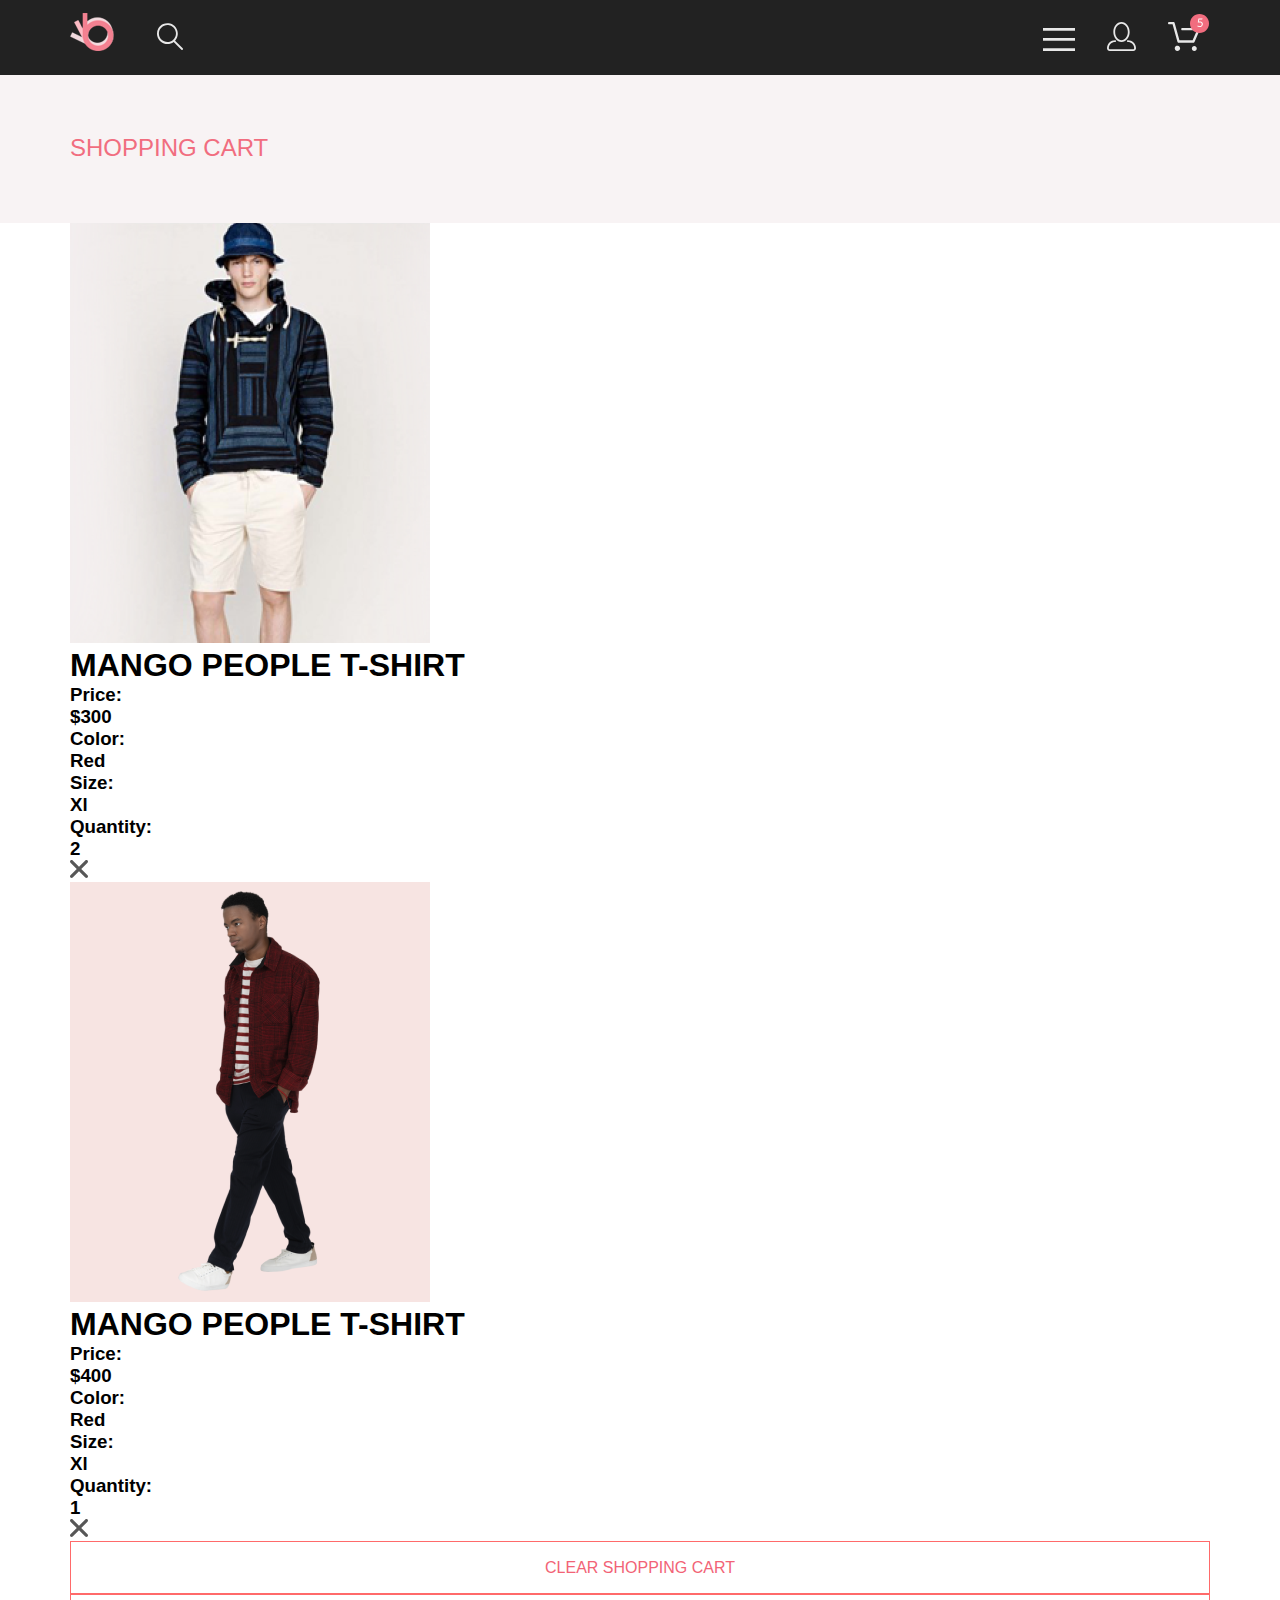
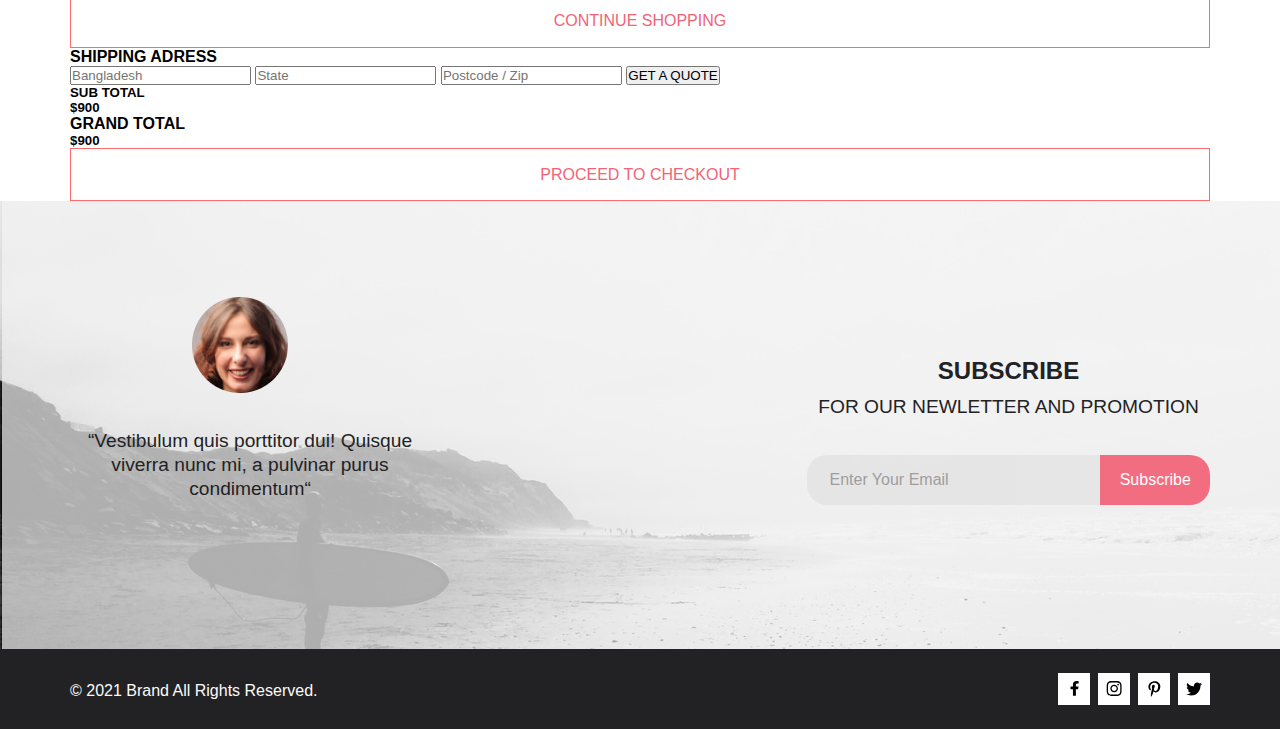
==== cart.html @ 5a4a7a21 "Созданы файлы scss, исправлены недочеты по прошлому заданию, сделано новое задание" ====
<!DOCTYPE html>
<html lang="en">

<head>
    <meta charset="UTF-8">
    <meta http-equiv="X-UA-Compatible" content="IE=edge">
    <meta name="viewport" content="width=device-width, initial-scale=1.0">
    <title>Document</title>
    <link rel="stylesheet" href="style/main.css">
</head>

<body>
    <div class="navbar container">
        <div class="navbar__block">
            <div class="icon">
                <a href="index.html" class="icon__link">
                    <img class="icon__img" src="images/logo.png" alt="logo"></a>
            </div>
            <div class="icon">
                <a href="index.html" class="icon__link">
                    <img class="icon__img" src="images/search.svg" alt="search"></a>
            </div>
        </div>
        <div class="navbar__block">
            <div class="icon">
                <a href="index.html" class="icon__link">
                    <img class="icon__img" src="images/menu.svg" alt="menu"></a>
            </div>
            <div class="icon">
                <a href="index.html" class="icon__link">
                    <img class="icon__img" src="images/profile.svg" alt="profile"></a>
            </div>
            <div class="icon">
                <a href="cart.html" class="icon__link">
                    <img class="icon__img" src="images/basket.svg" alt="basket"></a>
            </div>
        </div>
    </div>

    <div class="breadcrumb container">
        <h1 class="breadcrumb__title">SHOPPING CART</h1>
    </div>

    <div class="basket-section container">
        <div class="basket-section__cards">
            <div class="card-basket">
                <div class="card-basket__data">
                    <img class="card-basket__data-img" src="images/product3.png" alt="man in shorts">
                    <div class="purchase-info">
                        <h1 class="purchase-info__title">MANGO PEOPLE T-SHIRT</h1>
                        <div class="purchase-info__text">
                            <h3 class="purchase-info__text-title">Price:</h3>
                            <h3 class="purchase-info__text-price">$300</h3>
                        </div>
                        <div class="purchase-info__text">
                            <h3 class="purchase-info__text-title">Color:</h3>
                            <h3 class="purchase-info__text-feature">Red</h3>
                        </div>
                        <div class="purchase-info__text">
                            <h3 class="purchase-info__text-title">Size:</h3>
                            <h3 class="purchase-info__text-feature">Xl</h3>
                        </div>
                        <div class="purchase-info__text">
                            <h3 class="purchase-info__text-title">Quantity:</h3>
                            <h3 class="purchase-info__text-quantity">2</h3>
                        </div>
                    </div>
                </div>
                <a class="card-basket__close" href="#">
                    <svg class="card-basket__close-svg" width="18" height="18" viewBox="0 0 18 18" fill="none"
                        xmlns="http://www.w3.org/2000/svg">
                        <path
                            d="M11.2453 9L17.5302 2.71516C17.8285 2.41741 17.9962 2.01336 17.9966 1.59191C17.997 1.17045 17.8299 0.76611 17.5322 0.467833C17.2344 0.169555 16.8304 0.00177586 16.4089 0.00140366C15.9875 0.00103146 15.5831 0.168097 15.2848 0.465848L9 6.75069L2.71516 0.465848C2.41688 0.167571 2.01233 0 1.5905 0C1.16868 0 0.764125 0.167571 0.465848 0.465848C0.167571 0.764125 0 1.16868 0 1.5905C0 2.01233 0.167571 2.41688 0.465848 2.71516L6.75069 9L0.465848 15.2848C0.167571 15.5831 0 15.9877 0 16.4095C0 16.8313 0.167571 17.2359 0.465848 17.5342C0.764125 17.8324 1.16868 18 1.5905 18C2.01233 18 2.41688 17.8324 2.71516 17.5342L9 11.2493L15.2848 17.5342C15.5831 17.8324 15.9877 18 16.4095 18C16.8313 18 17.2359 17.8324 17.5342 17.5342C17.8324 17.2359 18 16.8313 18 16.4095C18 15.9877 17.8324 15.5831 17.5342 15.2848L11.2453 9Z"
                            fill="#575757" />
                    </svg>
                </a>
            </div>
            <div class="card-basket">
                <div class="card-basket__data">
                    <img class="card-basket__data-img" src="images/product7.png" alt="man in shorts">
                    <div class="purchase-info">
                        <h1 class="purchase-info__title">MANGO PEOPLE T-SHIRT</h1>
                        <div class="purchase-info__text">
                            <h3 class="purchase-info__text-title">Price:</h3>
                            <h3 class="purchase-info__text-price">$400</h3>
                        </div>
                        <div class="purchase-info__text">
                            <h3 class="purchase-info__text-title">Color:</h3>
                            <h3 class="purchase-info__text-feature">Red</h3>
                        </div>
                        <div class="purchase-info__text">
                            <h3 class="purchase-info__text-title">Size:</h3>
                            <h3 class="purchase-info__text-feature">Xl</h3>
                        </div>
                        <div class="purchase-info__text">
                            <h3 class="purchase-info__text-title">Quantity:</h3>
                            <h3 class="purchase-info__text-quantity">1</h3>
                        </div>
                    </div>
                </div>
                <a class="card-basket__close" href="#">
                    <svg class="card-basket__close-svg" width="18" height="18" viewBox="0 0 18 18" fill="none"
                        xmlns="http://www.w3.org/2000/svg">
                        <path
                            d="M11.2453 9L17.5302 2.71516C17.8285 2.41741 17.9962 2.01336 17.9966 1.59191C17.997 1.17045 17.8299 0.76611 17.5322 0.467833C17.2344 0.169555 16.8304 0.00177586 16.4089 0.00140366C15.9875 0.00103146 15.5831 0.168097 15.2848 0.465848L9 6.75069L2.71516 0.465848C2.41688 0.167571 2.01233 0 1.5905 0C1.16868 0 0.764125 0.167571 0.465848 0.465848C0.167571 0.764125 0 1.16868 0 1.5905C0 2.01233 0.167571 2.41688 0.465848 2.71516L6.75069 9L0.465848 15.2848C0.167571 15.5831 0 15.9877 0 16.4095C0 16.8313 0.167571 17.2359 0.465848 17.5342C0.764125 17.8324 1.16868 18 1.5905 18C2.01233 18 2.41688 17.8324 2.71516 17.5342L9 11.2493L15.2848 17.5342C15.5831 17.8324 15.9877 18 16.4095 18C16.8313 18 17.2359 17.8324 17.5342 17.5342C17.8324 17.2359 18 16.8313 18 16.4095C18 15.9877 17.8324 15.5831 17.5342 15.2848L11.2453 9Z"
                            fill="#575757" />
                    </svg>
                </a>
            </div>
            <div class="basket-section__cards-buttons">
                <a class="btn basket-section__button" href="#">CLEAR SHOPPING CART</a>
                <a class="btn basket-section__button" href="#">CONTINUE SHOPPING</a>
            </div>
        </div>
        <div class="basket-section__ordering">
            <div class="fill-form">
                <h4 class="fill-form__title">SHIPPING ADRESS</h4>
                <form class="fill-form__field" action="#">
                    <input class="fill-form__field-input" type="text" placeholder="Bangladesh">
                    <input class="fill-form__field-input" type="text" placeholder="State">
                    <input class="fill-form__field-input" type="text" placeholder="Postcode / Zip">
                    <button class="fill-form__field-btn" type="submit">GET A QUOTE</button>
                </form>
            </div>
            <div class="basket-total">
                <div class="basket-total__sub">
                    <h5 class="basket-total__sub-subtitle">SUB TOTAL</h5>
                    <h5 class="basket-total__sub-price">$900</h5>
                </div>
                <div class="basket-total__grand">
                    <h4 class="basket-total__grand-title">GRAND TOTAL</h4>
                    <h5 class="basket-total__grand-price">$900</h5>
                </div>
                <div class="basket-total__line"></div>
                <a class="btn basket-total__btn" href="#">PROCEED TO CHECKOUT</a>
            </div>
        </div>
    </div>

    <div class="footer">
        <div class="subscribe-section container">
            <div class="quote">
                <img class="quote-img" src="images/quote.png" alt="quote">
                <h3 class="quote-heading">“Vestibulum quis porttitor dui! Quisque viverra nunc mi, a
                    pulvinar purus condimentum“</h3>
            </div>
            <div class="subscribe">
                <h2 class="subscribe__title">SUBSCRIBE</h2>
                <h4 class="subscribe__subtitle">FOR OUR NEWLETTER AND PROMOTION</h4>
                <form action="#" class="subscribe__form">
                    <label class="subscribe__input-label">
                        <input class="input" type="email" placeholder="Enter Your Email">
                    </label>
                    <button class="button-form" type="submit">Subscribe</button>
                </form>
            </div>
        </div>
        <div class="copyright container">
            <h3 class="copyright__text">© 2021 Brand All Rights Reserved.</h3>
            <div class="copyright__network">
                <div class="icon-network">
                    <a href="#" class="icon-network__link">
                        <svg class="icon-network__svg" width="11" height="16" viewBox="0 0 11 16"
                            xmlns="http://www.w3.org/2000/svg">
                            <path
                                d="M9.08836 8.28L9.50686 5.61602H6.89022V3.88729C6.89022 3.15848 7.25574 2.44806 8.42765 2.44806H9.61722V0.179975C9.61722 0.179975 8.53772 0 7.50561 0C5.35073 0 3.9422 1.27593 3.9422 3.5857V5.61602H1.54688V8.28H3.9422V14.72H6.89022V8.28H9.08836Z" />
                        </svg>
                    </a>
                </div>
                <div class="icon-network">
                    <a href="#" class="icon-network__link">
                        <svg class="icon-network__svg" width="16" height="15" viewBox="0 0 16 15"
                            xmlns="http://www.w3.org/2000/svg">
                            <path
                                d="M8.13897 3.68159C6.02383 3.68159 4.31774 5.38491 4.31774 7.49663C4.31774 9.60835 6.02383 11.3117 8.13897 11.3117C10.2541 11.3117 11.9602 9.60835 11.9602 7.49663C11.9602 5.38491 10.2541 3.68159 8.13897 3.68159ZM8.13897 9.9769C6.77211 9.9769 5.65467 8.8646 5.65467 7.49663C5.65467 6.12866 6.76878 5.01636 8.13897 5.01636C9.50915 5.01636 10.6233 6.12866 10.6233 7.49663C10.6233 8.8646 9.50583 9.9769 8.13897 9.9769V9.9769ZM13.0078 3.52554C13.0078 4.02026 12.6087 4.41538 12.1165 4.41538C11.621 4.41538 11.2252 4.01694 11.2252 3.52554C11.2252 3.03413 11.6243 2.63569 12.1165 2.63569C12.6087 2.63569 13.0078 3.03413 13.0078 3.52554ZM15.5386 4.42866C15.4821 3.23667 15.2094 2.18081 14.3347 1.31089C13.4634 0.440967 12.4058 0.168701 11.2119 0.108936C9.9814 0.039209 6.29321 0.039209 5.0627 0.108936C3.8721 0.165381 2.81453 0.437646 1.93987 1.30757C1.06522 2.17749 0.795836 3.23335 0.735973 4.42534C0.666134 5.65386 0.666134 9.33608 0.735973 10.5646C0.79251 11.7566 1.06522 12.8124 1.93987 13.6824C2.81453 14.5523 3.86878 14.8246 5.0627 14.8843C6.29321 14.9541 9.9814 14.9541 11.2119 14.8843C12.4058 14.8279 13.4634 14.5556 14.3347 13.6824C15.2061 12.8124 15.4788 11.7566 15.5386 10.5646C15.6085 9.33608 15.6085 5.65718 15.5386 4.42866V4.42866ZM13.949 11.8828C13.6895 12.5335 13.1874 13.0349 12.5322 13.2972C11.5511 13.6857 9.22314 13.596 8.13897 13.596C7.05479 13.596 4.72348 13.6824 3.74573 13.2972C3.09389 13.0382 2.59171 12.5369 2.32898 11.8828C1.93987 10.9033 2.02967 8.57905 2.02967 7.49663C2.02967 6.41421 1.9432 4.08667 2.32898 3.1105C2.58838 2.45972 3.09056 1.95835 3.74573 1.69604C4.7268 1.30757 7.05479 1.39722 8.13897 1.39722C9.22314 1.39722 11.5545 1.31089 12.5322 1.69604C13.184 1.95503 13.6862 2.4564 13.949 3.1105C14.3381 4.08999 14.2483 6.41421 14.2483 7.49663C14.2483 8.57905 14.3381 10.9066 13.949 11.8828Z" />
                        </svg>
                    </a>
                </div>
                <div class="icon-network">
                    <a href="#" class="icon-network__link">
                        <svg class="icon-network__svg" width="13" height="16" viewBox="0 0 13 16"
                            xmlns="http://www.w3.org/2000/svg">
                            <path
                                d="M6.74032 0.203125C3.55564 0.203125 0.408203 2.34063 0.408203 5.8C0.408203 8 1.63738 9.25 2.38233 9.25C2.68963 9.25 2.86655 8.3875 2.86655 8.14375C2.86655 7.85313 2.13091 7.23438 2.13091 6.025C2.13091 3.5125 4.03055 1.73125 6.4889 1.73125C8.60271 1.73125 10.1671 2.94062 10.1671 5.1625C10.1671 6.82187 9.50597 9.93437 7.36422 9.93437C6.59133 9.93437 5.93018 9.37187 5.93018 8.56563C5.93018 7.38438 6.74963 6.24062 6.74963 5.02187C6.74963 2.95312 3.835 3.32812 3.835 5.82812C3.835 6.35313 3.90018 6.93437 4.13298 7.4125C3.70463 9.26875 2.82931 12.0344 2.82931 13.9469C2.82931 14.5375 2.91311 15.1188 2.96899 15.7094C3.07452 15.8281 3.02175 15.8156 3.18316 15.7563C4.74757 13.6 4.69169 13.1781 5.3994 10.3562C5.78119 11.0875 6.76826 11.4812 7.55046 11.4812C10.8469 11.4812 12.3275 8.24688 12.3275 5.33125C12.3275 2.22813 9.66427 0.203125 6.74032 0.203125Z" />
                        </svg>
                    </a>
                </div>
                <div class="icon-network">
                    <a href="#" class="icon-network__link">
                        <svg class="icon-network__svg" width="17" height="14" viewBox="0 0 17 14"
                            xmlns="http://www.w3.org/2000/svg">
                            <path
                                d="M14.417 3.74052C14.427 3.88264 14.427 4.0248 14.427 4.16692C14.427 8.50192 11.1498 13.4969 5.15986 13.4969C3.31448 13.4969 1.60022 12.9588 0.158203 12.0248C0.420396 12.0552 0.67247 12.0654 0.944752 12.0654C2.46741 12.0654 3.8691 11.5476 4.98843 10.6644C3.5565 10.6339 2.3565 9.68977 1.94305 8.39027C2.14475 8.4207 2.34642 8.44102 2.5582 8.44102C2.85063 8.44102 3.14308 8.40039 3.41533 8.32936C1.92291 8.02477 0.803551 6.70498 0.803551 5.11108V5.07048C1.23715 5.31414 1.74139 5.46642 2.2758 5.4867C1.39849 4.89786 0.823727 3.8928 0.823727 2.75573C0.823727 2.14661 0.985041 1.58823 1.26741 1.10092C2.87077 3.09077 5.28086 4.39023 7.98334 4.53239C7.93293 4.28873 7.90266 4.03495 7.90266 3.78114C7.90266 1.97402 9.35477 0.501953 11.1598 0.501953C12.0976 0.501953 12.9446 0.897891 13.5396 1.53748C14.2757 1.39536 14.9816 1.12123 15.6068 0.745609C15.3648 1.50705 14.8505 2.14664 14.1749 2.5527C14.8304 2.48167 15.4657 2.29889 16.0505 2.04511C15.6069 2.69483 15.0522 3.27348 14.417 3.74052Z" />
                        </svg>
                    </a>
                </div>
            </div>
        </div>
    </div>
</body>

</html>
---- style/main.css ----
@import url(navbar.css);
@import url(top.css);
@import url(breadcrumb.css);
@import url(slider.css);
@import url(benefits.css);
@import url(categories-section.css);
@import url(products-section.css);
@import url(products-section__cards.css);
@import url(sort);
@import url(btn.css);
@import url(feature-section.css);
@import url(footer.css);

* {
    margin: 0;
    padding: 0;
}


@import url('https://fonts.googleapis.com/css2?family=Lato:ital,wght@0,100;0,300;0,400;600,700;800,900;1,100&display=swap');

body {
    font-family: 'Lato', sans-serif;
}

.container {
    padding: 0 calc(50% - 71.25rem / 2);
}
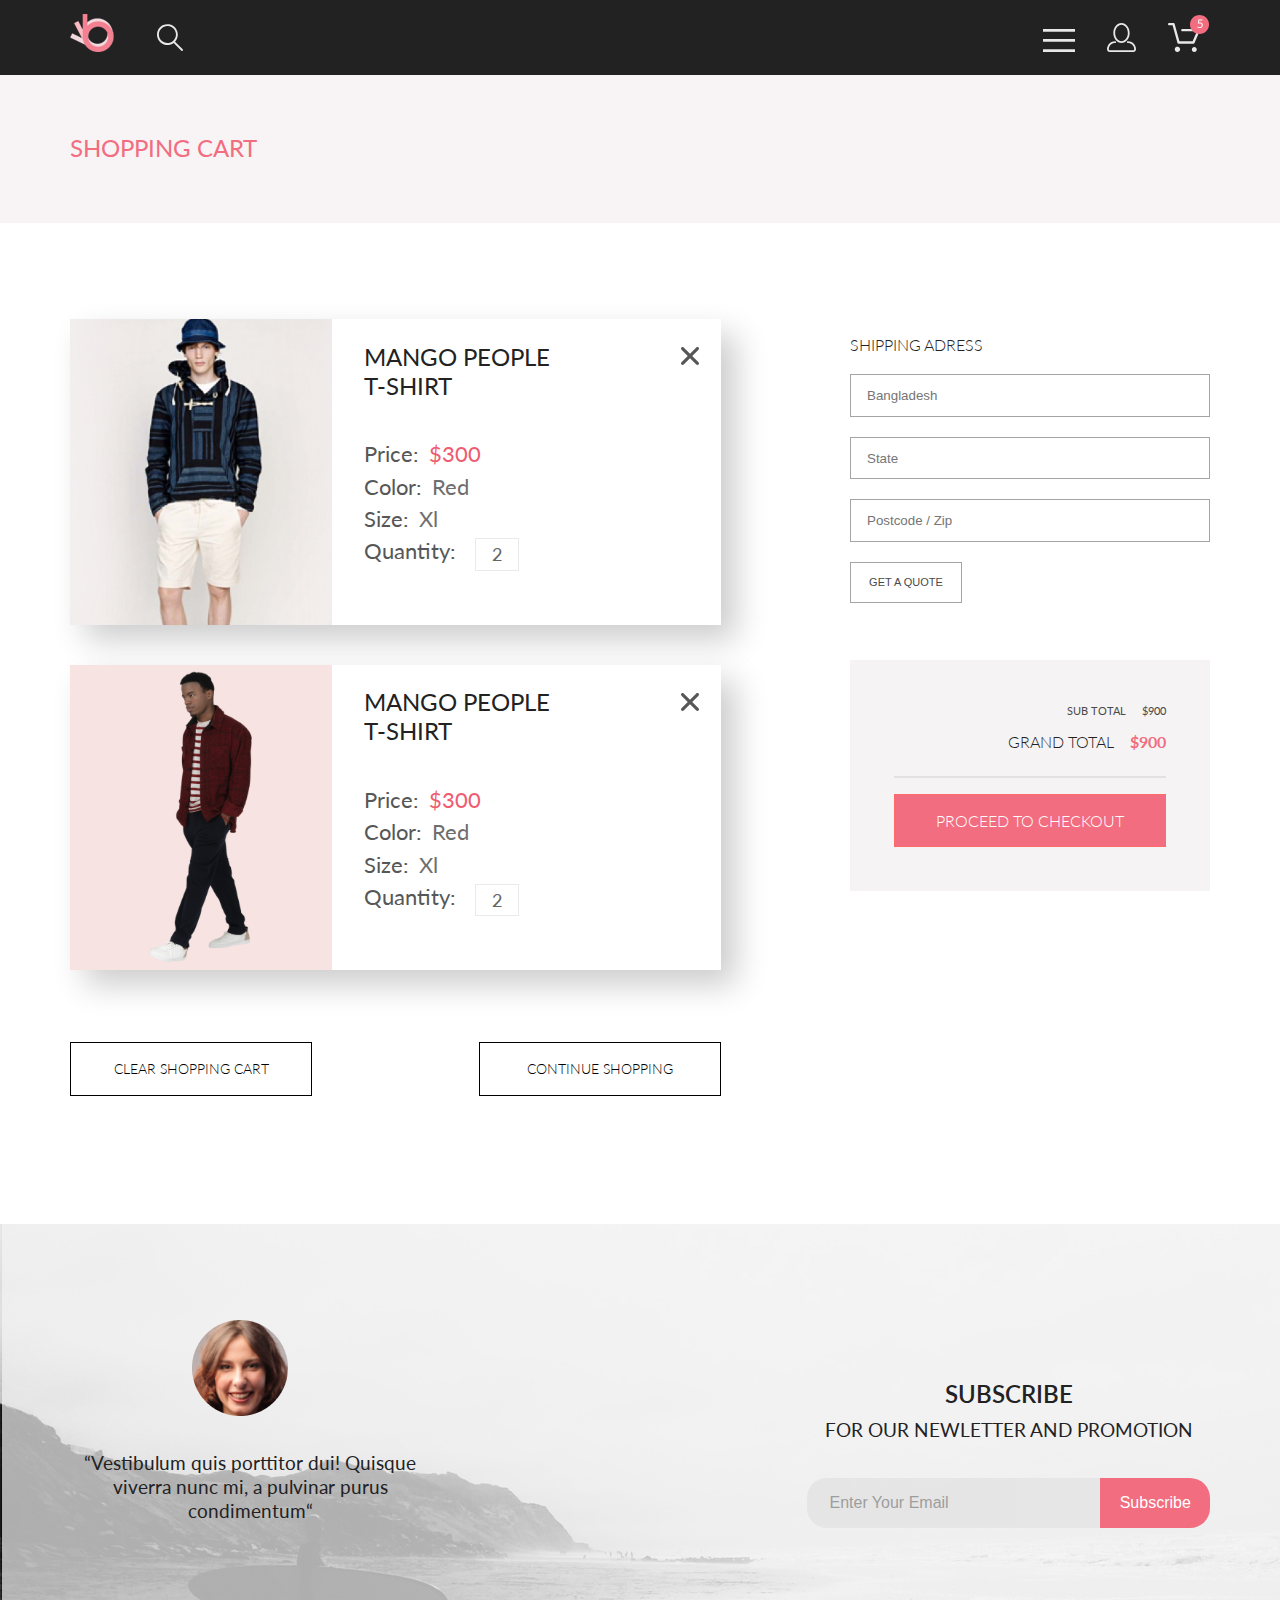
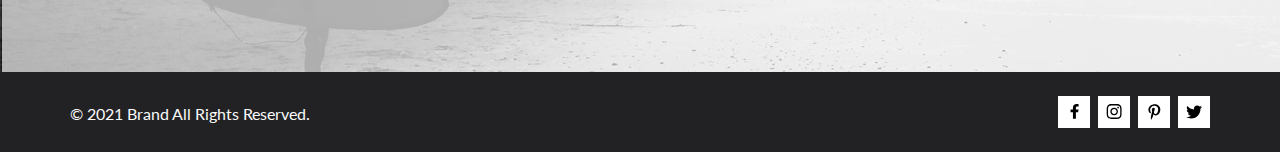
==== commit 24c768ee: "Исправлены недочеты, изменены файлы scss" ====
--- a/cart.html
+++ b/cart.html
@@ -43,30 +43,30 @@
 
     <div class="basket-section container">
         <div class="basket-section__cards">
-            <div class="card-basket">
-                <div class="card-basket__data">
-                    <img class="card-basket__data-img" src="images/product3.png" alt="man in shorts">
-                    <div class="purchase-info">
-                        <h1 class="purchase-info__title">MANGO PEOPLE T-SHIRT</h1>
-                        <div class="purchase-info__text">
-                            <h3 class="purchase-info__text-title">Price:</h3>
-                            <h3 class="purchase-info__text-price">$300</h3>
-                        </div>
-                        <div class="purchase-info__text">
-                            <h3 class="purchase-info__text-title">Color:</h3>
-                            <h3 class="purchase-info__text-feature">Red</h3>
-                        </div>
-                        <div class="purchase-info__text">
-                            <h3 class="purchase-info__text-title">Size:</h3>
-                            <h3 class="purchase-info__text-feature">Xl</h3>
-                        </div>
-                        <div class="purchase-info__text">
-                            <h3 class="purchase-info__text-title">Quantity:</h3>
-                            <h3 class="purchase-info__text-quantity">2</h3>
+            <div class="card-cart">
+                <div class="card-cart__data">
+                    <img class="card-cart__data-img" src="images/product3.png" alt="man in shorts">
+                    <div class="card-cart__data-info">
+                        <h1 class="card__title">MANGO PEOPLE T-SHIRT</h1>
+                        <div class="card-cart__data-info-item">
+                            <h3 class="card__h-3">Price:</h3>
+                            <h3 class="card__h-3 card__h-3_red">$300</h3>
+                        </div>
+                        <div class="card-cart__data-info-item">
+                            <h3 class="card__h-3">Color:</h3>
+                            <h3 class="card__h-3 card__h-3_grey">Red</h3>
+                        </div>
+                        <div class="card-cart__data-info-item">
+                            <h3 class="card__h-3">Size:</h3>
+                            <h3 class="card__h-3 card__h-3_grey">Xl</h3>
+                        </div>
+                        <div class="card-cart__data-info-item">
+                            <h3 class="card__h-3">Quantity:</h3>
+                            <h3 class="card__h-3 card__h-3_quantity">2</h3>
                         </div>
                     </div>
                 </div>
-                <a class="card-basket__close" href="#">
+                <a class="card-cart__close" href="#">
                     <svg class="card-basket__close-svg" width="18" height="18" viewBox="0 0 18 18" fill="none"
                         xmlns="http://www.w3.org/2000/svg">
                         <path
@@ -75,30 +75,30 @@
                     </svg>
                 </a>
             </div>
-            <div class="card-basket">
-                <div class="card-basket__data">
-                    <img class="card-basket__data-img" src="images/product7.png" alt="man in shorts">
-                    <div class="purchase-info">
-                        <h1 class="purchase-info__title">MANGO PEOPLE T-SHIRT</h1>
-                        <div class="purchase-info__text">
-                            <h3 class="purchase-info__text-title">Price:</h3>
-                            <h3 class="purchase-info__text-price">$400</h3>
-                        </div>
-                        <div class="purchase-info__text">
-                            <h3 class="purchase-info__text-title">Color:</h3>
-                            <h3 class="purchase-info__text-feature">Red</h3>
-                        </div>
-                        <div class="purchase-info__text">
-                            <h3 class="purchase-info__text-title">Size:</h3>
-                            <h3 class="purchase-info__text-feature">Xl</h3>
-                        </div>
-                        <div class="purchase-info__text">
-                            <h3 class="purchase-info__text-title">Quantity:</h3>
-                            <h3 class="purchase-info__text-quantity">1</h3>
+            <div class="card-cart">
+                <div class="card-cart__data">
+                    <img class="card-cart__data-img" src="images/product7.png" alt="man in shorts">
+                    <div class="card-cart__data-info">
+                        <h1 class="card__title">MANGO PEOPLE T-SHIRT</h1>
+                        <div class="card-cart__data-info-item">
+                            <h3 class="card__h-3">Price:</h3>
+                            <h3 class="card__h-3 card__h-3_red">$300</h3>
+                        </div>
+                        <div class="card-cart__data-info-item">
+                            <h3 class="card__h-3">Color:</h3>
+                            <h3 class="card__h-3 card__h-3_grey">Red</h3>
+                        </div>
+                        <div class="card-cart__data-info-item">
+                            <h3 class="card__h-3">Size:</h3>
+                            <h3 class="card__h-3 card__h-3_grey">Xl</h3>
+                        </div>
+                        <div class="card-cart__data-info-item">
+                            <h3 class="card__h-3">Quantity:</h3>
+                            <h3 class="card__h-3 card__h-3_quantity">2</h3>
                         </div>
                     </div>
                 </div>
-                <a class="card-basket__close" href="#">
+                <a class="card-cart__close" href="#">
                     <svg class="card-basket__close-svg" width="18" height="18" viewBox="0 0 18 18" fill="none"
                         xmlns="http://www.w3.org/2000/svg">
                         <path
--- a/style/main.css
+++ b/style/main.css
@@ -1,28 +1,981 @@
-@import url(navbar.css);
-@import url(top.css);
-@import url(breadcrumb.css);
-@import url(slider.css);
-@import url(benefits.css);
-@import url(categories-section.css);
-@import url(products-section.css);
-@import url(products-section__cards.css);
-@import url(sort);
-@import url(btn.css);
-@import url(feature-section.css);
-@import url(footer.css);
+@import url("https://fonts.googleapis.com/css2?family=Lato:ital,wght@0,100;0,300;0,400;600,700;800,900;1,100&display=swap");
+.navbar {
+  background-color: #222222;
+  height: 4.7rem;
+  display: -webkit-box;
+  display: -ms-flexbox;
+  display: flex;
+  -webkit-box-sizing: border-box;
+          box-sizing: border-box;
+  padding-bottom: 1.25rem !important;
+  -webkit-box-align: end;
+      -ms-flex-align: end;
+          align-items: flex-end;
+  -webkit-box-pack: justify;
+      -ms-flex-pack: justify;
+          justify-content: space-between;
+}
+
+.navbar__block {
+  display: -webkit-box;
+  display: -ms-flexbox;
+  display: flex;
+  -webkit-box-align: end;
+      -ms-flex-align: end;
+          align-items: flex-end;
+}
+
+.navbar__block:first-of-type > .icon {
+  margin-right: 2.6rem;
+}
+
+.navbar__block:last-of-type > .icon {
+  margin-left: 2rem;
+}
+
+.top {
+  background-color: #F1E4E6;
+  display: -webkit-box;
+  display: -ms-flexbox;
+  display: flex;
+  -webkit-box-pack: justify;
+      -ms-flex-pack: justify;
+          justify-content: space-between;
+  -webkit-box-align: center;
+      -ms-flex-align: center;
+          align-items: center;
+  height: 47.7rem;
+}
+
+.top__img {
+  padding: 0 0 0 calc(50% - 100rem / 2);
+}
+
+.top__heading {
+  display: -webkit-box;
+  display: -ms-flexbox;
+  display: flex;
+}
+
+.top__heading {
+  padding-left: 4rem;
+  padding-right: 6rem;
+  display: -webkit-box;
+  display: -ms-flexbox;
+  display: flex;
+}
+
+.top__heading-strip {
+  height: 5.75rem;
+  width: 0.75rem;
+  background-color: #F16D7F;
+  margin-right: 1rem;
+}
+
+.top__heading-text {
+  -webkit-box-orient: vertical;
+  -webkit-box-direction: normal;
+      -ms-flex-direction: column;
+          flex-direction: column;
+}
+
+.top__title {
+  font-weight: 700;
+  font-size: 3rem;
+  line-height: 3.6rem;
+  color: #222222;
+}
+
+.top__subtitle {
+  font-weight: 600;
+  font-size: 2rem;
+  line-height: 2.4rem;
+  color: #222222;
+}
+
+.breadcrumb {
+  background-color: #F8F3F4;
+  height: 9.25rem;
+  display: -webkit-box;
+  display: -ms-flexbox;
+  display: flex;
+  -webkit-box-pack: justify;
+      -ms-flex-pack: justify;
+          justify-content: space-between;
+}
+
+.breadcrumb__title {
+  padding-top: 3.7rem;
+  font-weight: 400;
+  font-size: 1.5rem;
+  line-height: 1.8rem;
+  color: #F16D7F;
+}
+
+.breadcrumb__items {
+  list-style-type: none;
+  display: -webkit-box;
+  display: -ms-flexbox;
+  display: flex;
+  -webkit-box-pack: justify;
+      -ms-flex-pack: justify;
+          justify-content: space-between;
+  padding-top: 4rem;
+}
+
+.breadcrumb__item {
+  padding-right: 0.1rem;
+}
+
+.breadcrumb__item-title {
+  text-decoration: none;
+  font-weight: 300;
+  font-size: 1rem;
+  line-height: 1rem;
+  color: #636363;
+}
+
+.slider {
+  height: 48.6rem;
+  background-color: #F7F7F7;
+  display: -webkit-box;
+  display: -ms-flexbox;
+  display: flex;
+  -webkit-box-align: center;
+      -ms-flex-align: center;
+          align-items: center;
+  -webkit-box-pack: justify;
+      -ms-flex-pack: justify;
+          justify-content: space-between;
+  background-image: url(../images/slide-image.jpg);
+  background-repeat: no-repeat;
+  background-position: center;
+  position: relative;
+}
+
+.control__arrow-link {
+  fill: black;
+  background-color: rgba(42, 42, 42, 0.15);
+  width: 3rem;
+  height: 3rem;
+  display: -webkit-box;
+  display: -ms-flexbox;
+  display: flex;
+  -webkit-box-align: center;
+      -ms-flex-align: center;
+          align-items: center;
+  -webkit-box-pack: center;
+      -ms-flex-pack: center;
+          justify-content: center;
+}
+
+.control__arrow-link:hover {
+  fill: #F16D7F;
+}
+
+.benefits {
+  position: relative;
+  top: -4rem;
+}
+
+.benefits__info {
+  border: 1px solid #EAEAEA;
+  background-color: white;
+  margin-bottom: 8rem;
+  display: -webkit-box;
+  display: -ms-flexbox;
+  display: flex;
+  -webkit-box-orient: vertical;
+  -webkit-box-direction: normal;
+      -ms-flex-direction: column;
+          flex-direction: column;
+  -webkit-box-align: center;
+      -ms-flex-align: center;
+          align-items: center;
+}
+
+.product-info {
+  display: -webkit-box;
+  display: -ms-flexbox;
+  display: flex;
+  -webkit-box-orient: vertical;
+  -webkit-box-direction: normal;
+      -ms-flex-direction: column;
+          flex-direction: column;
+  -webkit-box-align: center;
+      -ms-flex-align: center;
+          align-items: center;
+}
+
+.product-info__subtitle {
+  font-weight: 300;
+  font-size: 1rem;
+  line-height: 1rem;
+  color: #F16D7F;
+  padding-top: 4rem;
+  padding-bottom: 0.75rem;
+}
+
+.lineDividing {
+  background: #EF5B70;
+  width: 4rem;
+  height: 0.2rem;
+  margin-bottom: 0.75rem;
+}
+
+.product-info__title {
+  font-weight: 300;
+  font-size: 1.2rem;
+  line-height: 1.4rem;
+  color: #4D4D4D;
+  padding-bottom: 3rem;
+}
+
+.product-info__desc {
+  width: 34.7rem;
+}
+
+.product-info__desc-text {
+  font-weight: 300;
+  font-size: 1rem;
+  line-height: 1rem;
+  text-align: center;
+  color: #5E5E5E;
+  padding-bottom: 2rem;
+}
+
+.product-info__price {
+  font-weight: 300;
+  font-size: 1.5rem;
+  line-height: 1.8rem;
+  color: #EF5B70;
+}
+
+.benefits__info-line {
+  border: 0.1px solid #EAEAEA;
+  width: 40rem;
+  margin-top: 4rem;
+}
+
+.sort-Product {
+  display: -webkit-box;
+  display: -ms-flexbox;
+  display: flex;
+  -webkit-box-pack: center;
+      -ms-flex-pack: center;
+          justify-content: center;
+  padding-bottom: 3rem;
+}
+
+.sort-Product__dropdown {
+  display: -webkit-box;
+  display: -ms-flexbox;
+  display: flex;
+  -webkit-box-pack: justify;
+      -ms-flex-pack: justify;
+          justify-content: space-between;
+  padding-top: 4rem;
+  list-style-type: none;
+}
+
+.sort-Product__item {
+  color: #000000;
+  padding-right: 1.75rem;
+}
+
+.sort-Product__item-img {
+  padding-left: 0.5rem;
+}
+
+.sort-Product__item-title {
+  text-decoration: none;
+  font-weight: 400;
+  font-size: 1rem;
+  line-height: 1rem;
+  color: #6F6E6E;
+}
+
+.button-basket {
+  padding-bottom: 4rem;
+}
+
+.basket {
+  fill: #F26376;
+  padding-right: 1.4rem;
+}
+
+.button {
+  text-decoration: none;
+  font-weight: 400;
+  font-size: 1rem;
+  line-height: 1.2rem;
+  color: #F26376;
+  border: 1px solid #FF6A6A;
+  padding: 1rem 2.4rem;
+  display: -webkit-box;
+  display: -ms-flexbox;
+  display: flex;
+  -webkit-box-align: center;
+      -ms-flex-align: center;
+          align-items: center;
+}
+
+.categories-section {
+  margin-top: 4rem !important;
+  margin-bottom: 6rem !important;
+  display: -webkit-box;
+  display: -ms-flexbox;
+  display: flex;
+  -ms-flex-wrap: wrap;
+      flex-wrap: wrap;
+  -webkit-box-pack: justify;
+      -ms-flex-pack: justify;
+          justify-content: space-between;
+}
+
+.card-offer {
+  width: 32%;
+  height: 10rem;
+  display: -webkit-box;
+  display: -ms-flexbox;
+  display: flex;
+  -webkit-box-pack: center;
+      -ms-flex-pack: center;
+          justify-content: center;
+  -webkit-box-align: center;
+      -ms-flex-align: center;
+          align-items: center;
+  background-repeat: no-repeat;
+  background-position: center;
+  background-size: cover;
+}
+
+.card-offer:nth-of-type(1) {
+  background-image: url(../images/card1.png);
+}
+
+.card-offer:nth-of-type(2) {
+  background-image: url(../images/card2.jpg);
+}
+
+.card-offer:nth-of-type(3) {
+  background-image: url(../images/card3.jpg);
+}
+
+.card-offer_long {
+  width: 100%;
+  height: 13rem;
+  margin-top: 1.3rem;
+  display: -webkit-box;
+  display: -ms-flexbox;
+  display: flex;
+  -webkit-box-pack: center;
+      -ms-flex-pack: center;
+          justify-content: center;
+  -webkit-box-align: center;
+      -ms-flex-align: center;
+          align-items: center;
+  background-image: url(../images/card4.jpg);
+}
+
+.card-offer__title {
+  font-weight: 400;
+  font-size: 1rem;
+  line-height: 1.2rem;
+  text-align: center;
+  color: #FFFFFF;
+}
+
+.card-offer__subtitle {
+  font-weight: 700;
+  font-size: 1.5rem;
+  line-height: 1.8rem;
+  text-align: center;
+  color: #F16D7F;
+}
+
+.products-section {
+  margin-bottom: 6rem;
+}
+
+.products-section__cards {
+  display: -webkit-box;
+  display: -ms-flexbox;
+  display: flex;
+  -webkit-box-pack: justify;
+      -ms-flex-pack: justify;
+          justify-content: space-between;
+  -ms-flex-wrap: wrap;
+      flex-wrap: wrap;
+  margin-bottom: 3rem;
+}
+
+.products-section__header {
+  font-weight: 400;
+  font-size: 2rem;
+  line-height: 2.25rem;
+  color: #222222;
+  padding-bottom: 0.4rem;
+  text-align: center;
+}
+
+.products-section__subtitle {
+  font-weight: 400;
+  font-size: 1rem;
+  line-height: 1rem;
+  color: #9F9F9F;
+  padding-bottom: 3rem;
+  text-align: center;
+}
+
+.products-section__button {
+  margin: 0 auto;
+  margin-top: 3rem;
+  min-width: 9rem;
+  max-width: 9rem;
+}
+
+.products-section__button:hover {
+  color: #FFFFFF;
+  background-color: #F26376;
+}
+
+.products-section__pagination {
+  border: 1px solid #ebebeb;
+  width: 17.7rem;
+  height: 2.7rem;
+  margin: 0 auto;
+}
+
+.card-product {
+  background-color: #F8F8F8;
+  max-width: 32%;
+  margin-bottom: 2rem;
+}
+
+.card-product__img {
+  padding-bottom: 1.6rem;
+  width: 100%;
+}
+
+.card-product__title {
+  font-weight: 400;
+  font-size: 1rem;
+  line-height: 1rem;
+  color: #000000;
+  padding-bottom: 1rem;
+  padding-left: 1.2rem;
+}
+
+.card-product__subtitle {
+  font-weight: 300;
+  font-size: 1rem;
+  line-height: 1rem;
+  color: #5D5D5D;
+  padding-bottom: 1.2rem;
+  padding-left: 1.2rem;
+}
+
+.card-product__price {
+  font-weight: 400;
+  font-size: 1rem;
+  line-height: 1.2rem;
+  color: #F16D7F;
+  padding-left: 1.2rem;
+  padding-bottom: 1.25rem;
+}
+
+.sort {
+  display: -webkit-box;
+  display: -ms-flexbox;
+  display: flex;
+}
+
+.sort__filter {
+  list-style-type: none;
+  text-decoration: none;
+  margin-right: 20.2rem;
+  margin-top: 3.2rem;
+  margin-bottom: 4rem;
+  font-weight: 600;
+  font-size: 1rem;
+  line-height: 1rem;
+  color: #000000;
+}
+
+.sort__filter-img {
+  padding-left: 0.6rem;
+}
+
+.sort__dropdown {
+  display: -webkit-box;
+  display: -ms-flexbox;
+  display: flex;
+  -webkit-box-pack: justify;
+      -ms-flex-pack: justify;
+          justify-content: space-between;
+  padding-top: 3.2rem;
+}
+
+.sort__item {
+  list-style-type: none;
+  padding-right: 1.75rem;
+}
+
+.sort__item-img {
+  padding-left: 0.5rem;
+}
+
+.sort__item-title {
+  text-decoration: none;
+  font-weight: 400;
+  font-size: 1rem;
+  line-height: 1rem;
+  color: #6F6E6E;
+}
+
+.btn {
+  text-decoration: none;
+  font-weight: 400;
+  font-size: 1rem;
+  line-height: 1.2rem;
+  color: #F26376;
+  border: 1px solid #FF6A6A;
+  padding: 1rem 2.5rem;
+  display: block;
+  text-align: center;
+}
+
+.feature-section {
+  background-color: #222224;
+  padding-top: 6.5rem !important;
+  padding-bottom: 6.5rem !important;
+  display: -webkit-box;
+  display: -ms-flexbox;
+  display: flex;
+}
+
+.card-feature {
+  width: 22.5rem;
+  margin-right: 2rem;
+}
+
+.card-feature:nth-child(3) {
+  width: 22.5rem;
+}
+
+.card-feature__img {
+  padding-bottom: 1.75rem;
+  padding-left: 10rem;
+}
+
+.card-feature__title {
+  font-weight: 400;
+  font-size: 1.2rem;
+  line-height: 1.5rem;
+  color: #FBFBFB;
+  text-align: center;
+  padding-bottom: 1rem;
+}
+
+.card-feature__subtitle {
+  font-weight: 300;
+  font-size: 0.8rem;
+  line-height: 1rem;
+  color: #FBFBFB;
+  text-align: center;
+}
+
+.subscribe-section {
+  height: 28rem;
+  background-image: url(../images/subscribe.jpg);
+  background-size: cover;
+  background-repeat: no-repeat;
+  display: -webkit-box;
+  display: -ms-flexbox;
+  display: flex;
+  -webkit-box-pack: justify;
+      -ms-flex-pack: justify;
+          justify-content: space-between;
+}
+
+.quote {
+  width: 22.5rem;
+  margin-top: 6rem;
+}
+
+.quote-img {
+  padding-left: 7.6rem;
+  padding-bottom: 2rem;
+}
+
+.quote-heading {
+  font-weight: 400;
+  font-size: 1.2rem;
+  line-height: 1.5rem;
+  text-align: center;
+  color: #222224;
+}
+
+.subscribe {
+  padding-top: 9.4rem;
+}
+
+.subscribe__title {
+  font-weight: 600;
+  font-size: 1.5rem;
+  line-height: 167.2%;
+  text-align: center;
+  color: #222224;
+}
+
+.subscribe__subtitle {
+  font-weight: 400;
+  font-size: 1.2rem;
+  line-height: 167.2%;
+  text-align: center;
+  color: #222224;
+  padding-bottom: 2rem;
+}
+
+.subscribe__form {
+  display: -webkit-box;
+  display: -ms-flexbox;
+  display: flex;
+  -webkit-box-pack: center;
+      -ms-flex-pack: center;
+          justify-content: center;
+}
+
+.input {
+  padding: 1rem 4rem 1rem 1.4rem;
+  background-color: #E1E1E1;
+  border: none;
+  border-radius: 1.25rem 0 0 1.25rem;
+  font-weight: 400;
+  font-size: 1rem;
+  line-height: 1rem;
+  display: -webkit-box;
+  display: -ms-flexbox;
+  display: flex;
+  -webkit-box-align: center;
+      -ms-flex-align: center;
+          align-items: center;
+  color: #222224;
+  opacity: 0.67;
+}
+
+.button-form {
+  padding: 1rem 1.2rem 1rem 1.2rem;
+  background-color: #F16D7F;
+  border: none;
+  border-radius: 0 1.25rem 1.25rem 0;
+  font-weight: 400;
+  font-size: 1rem;
+  line-height: 1rem;
+  display: -webkit-box;
+  display: -ms-flexbox;
+  display: flex;
+  -webkit-box-align: center;
+      -ms-flex-align: center;
+          align-items: center;
+  text-align: center;
+  color: #FFFFFF;
+}
+
+.copyright {
+  background-color: #222224;
+  height: 5rem;
+  display: -webkit-box;
+  display: -ms-flexbox;
+  display: flex;
+  -webkit-box-pack: justify;
+      -ms-flex-pack: justify;
+          justify-content: space-between;
+}
+
+.copyright__text {
+  font-weight: 400;
+  font-size: 1rem;
+  line-height: 1.2rem;
+  color: #FBFBFB;
+  padding-top: 2rem;
+}
+
+.copyright__network {
+  display: -webkit-box;
+  display: -ms-flexbox;
+  display: flex;
+  -webkit-box-pack: end;
+      -ms-flex-pack: end;
+          justify-content: flex-end;
+  padding-top: 1.5rem;
+}
+
+.icon-network {
+  padding-left: 0.5rem;
+}
+
+.icon-network__link {
+  background-color: #FFFFFF;
+  fill: #000000;
+  width: 2rem;
+  height: 2rem;
+  display: -webkit-box;
+  display: -ms-flexbox;
+  display: flex;
+  -webkit-box-align: center;
+      -ms-flex-align: center;
+          align-items: center;
+  -webkit-box-pack: center;
+      -ms-flex-pack: center;
+          justify-content: center;
+}
+
+.icon-network__link:hover {
+  background-color: #F16D7F;
+  fill: #FFFFFF;
+}
+
+.basket-section {
+  display: -webkit-box;
+  display: -ms-flexbox;
+  display: flex;
+  -webkit-box-pack: justify;
+      -ms-flex-pack: justify;
+          justify-content: space-between;
+}
+
+.basket-section__cards {
+  display: -webkit-box;
+  display: -ms-flexbox;
+  display: flex;
+  -webkit-box-orient: vertical;
+  -webkit-box-direction: normal;
+      -ms-flex-direction: column;
+          flex-direction: column;
+  margin-top: 6rem;
+}
+
+.basket-section__cards-buttons {
+  display: -webkit-box;
+  display: -ms-flexbox;
+  display: flex;
+  -webkit-box-pack: justify;
+      -ms-flex-pack: justify;
+          justify-content: space-between;
+  margin-bottom: 8rem;
+  margin-top: 4.5rem;
+}
+
+.basket-section__button {
+  font-weight: 300;
+  font-size: 0.9rem;
+  color: #000000;
+  border: 1px solid #000000;
+  min-width: 10rem;
+  max-width: 10rem;
+}
+
+.basket-section__ordering {
+  display: -webkit-box;
+  display: -ms-flexbox;
+  display: flex;
+  -webkit-box-orient: vertical;
+  -webkit-box-direction: normal;
+      -ms-flex-direction: column;
+          flex-direction: column;
+  width: 22.5rem;
+}
+
+.fill-form {
+  margin-top: 7rem;
+}
+
+.fill-form__title {
+  font-weight: 300;
+  font-size: 16px;
+  line-height: 19px;
+  color: #222222;
+  padding-bottom: 1.25rem;
+}
+
+.fill-form__field {
+  display: -webkit-box;
+  display: -ms-flexbox;
+  display: flex;
+  -webkit-box-orient: vertical;
+  -webkit-box-direction: normal;
+      -ms-flex-direction: column;
+          flex-direction: column;
+  padding-bottom: 3.6rem;
+}
+
+.fill-form__field-input {
+  border: 1px solid #A4A4A4;
+  padding: 0.8rem 1rem 0.8rem 1rem;
+  margin-bottom: 1.25rem;
+}
+
+.fill-form__field-btn {
+  font-weight: 300;
+  font-size: 11px;
+  line-height: 13px;
+  color: #4A4A4A;
+  border: 1px solid #A4A4A4;
+  padding: 0.8rem 1rem 0.8rem 1rem;
+  background: none;
+  max-width: 7rem;
+}
+
+.basket-total {
+  padding: 2.75rem;
+  background: #F5F3F3;
+}
+
+.basket-total__grand,
+.basket-total__sub {
+  display: -webkit-box;
+  display: -ms-flexbox;
+  display: flex;
+  -webkit-box-pack: end;
+      -ms-flex-pack: end;
+          justify-content: end;
+}
+
+.basket-total__sub-subtitle,
+.basket-total__sub-price {
+  font-weight: 400;
+  font-size: 11px;
+  line-height: 13px;
+  color: #4A4A4A;
+  padding-bottom: 0.9rem;
+  text-align: right;
+}
+
+.basket-total__sub-price {
+  padding-left: 1rem;
+}
+
+.basket-total__grand-title {
+  font-weight: 300;
+  font-size: 16px;
+  line-height: 19px;
+  color: #222222;
+  padding-bottom: 1.6rem;
+}
+
+.basket-total__grand-price {
+  font-weight: 700;
+  font-size: 16px;
+  line-height: 19px;
+  color: #F16D7F;
+  padding-left: 1rem;
+}
+
+.basket-total__line {
+  border: 1px solid #E2E2E2;
+  margin-bottom: 1rem;
+}
+
+.basket-total__btn {
+  background-color: #F16D7F;
+  color: white;
+  font-weight: 300;
+}
+
+.basket-section__cards > .card-cart:nth-child(1) {
+  margin-bottom: 2.5rem;
+}
+
+.card-cart {
+  display: -webkit-box;
+  display: -ms-flexbox;
+  display: flex;
+  -webkit-box-pack: justify;
+      -ms-flex-pack: justify;
+          justify-content: space-between;
+  height: 19.1rem;
+  min-width: 40.7rem;
+  background: white;
+  -webkit-box-shadow: 15px 15px 30px rgba(0, 0, 0, 0.2);
+          box-shadow: 15px 15px 30px rgba(0, 0, 0, 0.2);
+}
+
+.card-cart__data {
+  display: -webkit-box;
+  display: -ms-flexbox;
+  display: flex;
+}
+
+.card-cart__data-img {
+  height: 100%;
+}
+
+.card-cart__data-info {
+  padding-top: 1.4rem;
+  padding-left: 2rem;
+}
+
+.card__title {
+  font-weight: 400;
+  font-size: 24px;
+  line-height: 29px;
+  color: #222222;
+  padding-bottom: 2.6rem;
+  max-width: 12.5rem;
+}
+
+.card-cart__data-info-item {
+  display: -webkit-box;
+  display: -ms-flexbox;
+  display: flex;
+}
+
+.card__h-3 {
+  font-weight: 400;
+  font-size: 22px;
+  line-height: 26px;
+  padding-bottom: 0.4rem;
+  color: #575757;
+}
+
+.card__h-3_grey {
+  color: #6F6E6E;
+  padding-left: 0.6rem;
+}
+
+.card__h-3_red {
+  color: #EF5B70;
+  padding-left: 0.6rem;
+}
+
+.card__h-3_quantity {
+  font-size: 18px;
+  line-height: 22px;
+  color: #656565;
+  border: 1px solid #EAEAEA;
+  padding: 0.25rem 1rem 0.1rem;
+  margin-left: 1.2rem;
+}
+
+.card-cart__close {
+  width: 1.1rem;
+  height: 1.1rem;
+  margin-top: 1.75rem;
+  margin-right: 1.4rem;
+}
 
 * {
-    margin: 0;
-    padding: 0;
-}
-
-
-@import url('https://fonts.googleapis.com/css2?family=Lato:ital,wght@0,100;0,300;0,400;600,700;800,900;1,100&display=swap');
+  margin: 0;
+  padding: 0;
+}
 
 body {
-    font-family: 'Lato', sans-serif;
+  font-family: 'Lato', sans-serif;
 }
 
 .container {
-    padding: 0 calc(50% - 71.25rem / 2);
-}+  padding: 0 calc(50% - 1140px / 2);
+}
+/*# sourceMappingURL=main.css.map */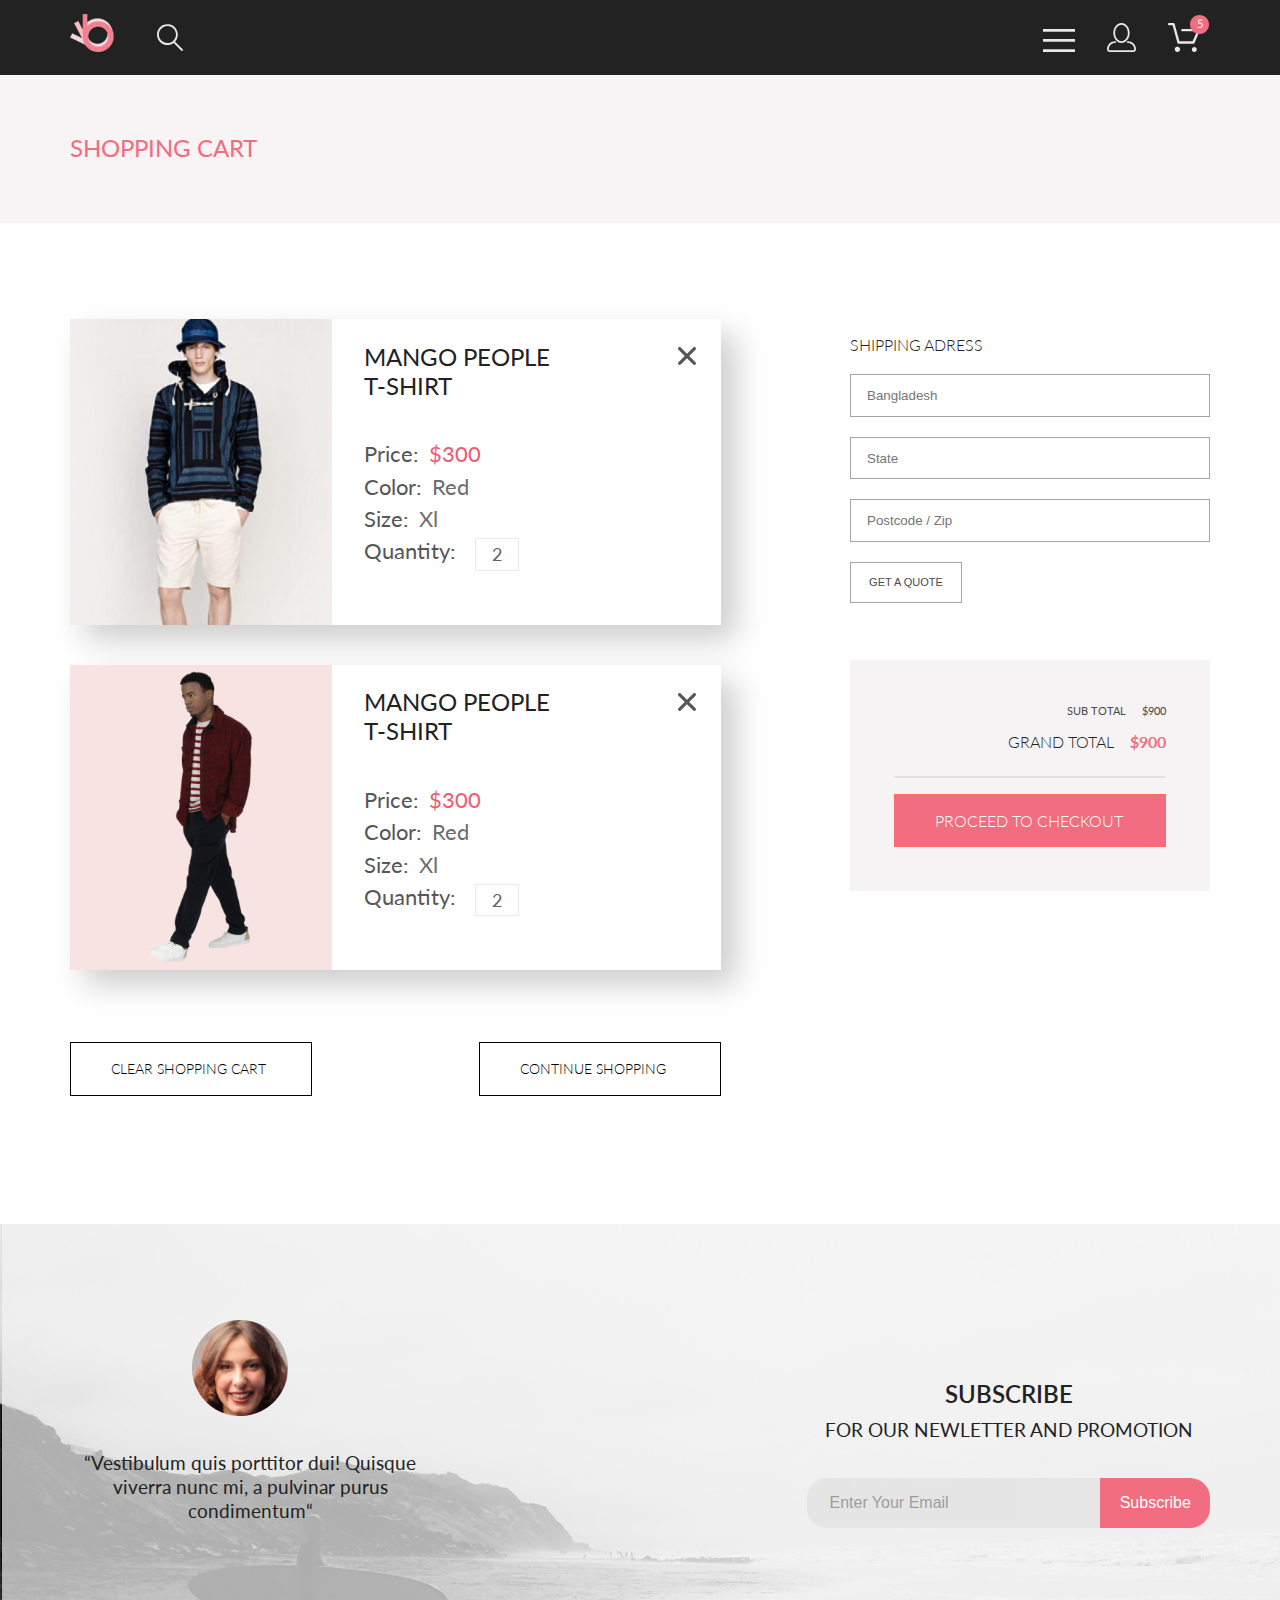
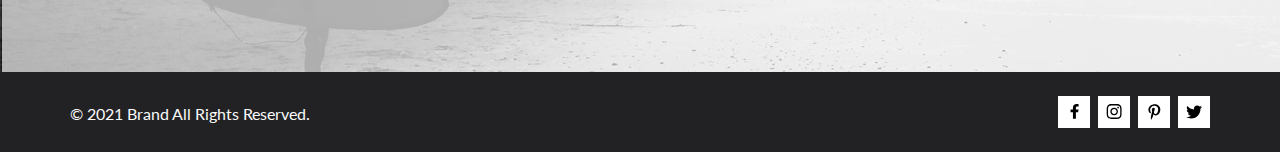
==== commit e3d478d2: "Исправлены недочеты" ====
--- a/cart.html
+++ b/cart.html
@@ -44,26 +44,24 @@
     <div class="basket-section container">
         <div class="basket-section__cards">
             <div class="card-cart">
-                <div class="card-cart__data">
-                    <img class="card-cart__data-img" src="images/product3.png" alt="man in shorts">
-                    <div class="card-cart__data-info">
-                        <h1 class="card__title">MANGO PEOPLE T-SHIRT</h1>
-                        <div class="card-cart__data-info-item">
-                            <h3 class="card__h-3">Price:</h3>
-                            <h3 class="card__h-3 card__h-3_red">$300</h3>
-                        </div>
-                        <div class="card-cart__data-info-item">
-                            <h3 class="card__h-3">Color:</h3>
-                            <h3 class="card__h-3 card__h-3_grey">Red</h3>
-                        </div>
-                        <div class="card-cart__data-info-item">
-                            <h3 class="card__h-3">Size:</h3>
-                            <h3 class="card__h-3 card__h-3_grey">Xl</h3>
-                        </div>
-                        <div class="card-cart__data-info-item">
-                            <h3 class="card__h-3">Quantity:</h3>
-                            <h3 class="card__h-3 card__h-3_quantity">2</h3>
-                        </div>
+                <img class="card-cart__img" src="images/product3.png" alt="man in shorts">
+                <div class="card-cart__info">
+                    <h1 class="card__title">MANGO PEOPLE T-SHIRT</h1>
+                    <div class="card-cart__info-item">
+                        <h3 class="card__h-3">Price:</h3>
+                        <h3 class="card__h-3 card__h-3_red">$300</h3>
+                    </div>
+                    <div class="card-cart__info-item">
+                        <h3 class="card__h-3">Color:</h3>
+                        <h3 class="card__h-3 card__h-3_grey">Red</h3>
+                    </div>
+                    <div class="card-cart__info-item">
+                        <h3 class="card__h-3">Size:</h3>
+                        <h3 class="card__h-3 card__h-3_grey">Xl</h3>
+                    </div>
+                    <div class="card-cart__info-item">
+                        <h3 class="card__h-3">Quantity:</h3>
+                        <h3 class="card__h-3 card__h-3_quantity">2</h3>
                     </div>
                 </div>
                 <a class="card-cart__close" href="#">
@@ -76,26 +74,24 @@
                 </a>
             </div>
             <div class="card-cart">
-                <div class="card-cart__data">
-                    <img class="card-cart__data-img" src="images/product7.png" alt="man in shorts">
-                    <div class="card-cart__data-info">
-                        <h1 class="card__title">MANGO PEOPLE T-SHIRT</h1>
-                        <div class="card-cart__data-info-item">
-                            <h3 class="card__h-3">Price:</h3>
-                            <h3 class="card__h-3 card__h-3_red">$300</h3>
-                        </div>
-                        <div class="card-cart__data-info-item">
-                            <h3 class="card__h-3">Color:</h3>
-                            <h3 class="card__h-3 card__h-3_grey">Red</h3>
-                        </div>
-                        <div class="card-cart__data-info-item">
-                            <h3 class="card__h-3">Size:</h3>
-                            <h3 class="card__h-3 card__h-3_grey">Xl</h3>
-                        </div>
-                        <div class="card-cart__data-info-item">
-                            <h3 class="card__h-3">Quantity:</h3>
-                            <h3 class="card__h-3 card__h-3_quantity">2</h3>
-                        </div>
+                <img class="card-cart__img" src="images/product7.png" alt="man in shorts">
+                <div class="card-cart__info">
+                    <h1 class="card__title">MANGO PEOPLE T-SHIRT</h1>
+                    <div class="card-cart__info-item">
+                        <h3 class="card__h-3">Price:</h3>
+                        <h3 class="card__h-3 card__h-3_red">$300</h3>
+                    </div>
+                    <div class="card-cart__info-item">
+                        <h3 class="card__h-3">Color:</h3>
+                        <h3 class="card__h-3 card__h-3_grey">Red</h3>
+                    </div>
+                    <div class="card-cart__info-item">
+                        <h3 class="card__h-3">Size:</h3>
+                        <h3 class="card__h-3 card__h-3_grey">Xl</h3>
+                    </div>
+                    <div class="card-cart__info-item">
+                        <h3 class="card__h-3">Quantity:</h3>
+                        <h3 class="card__h-3 card__h-3_quantity">2</h3>
                     </div>
                 </div>
                 <a class="card-cart__close" href="#">
@@ -115,11 +111,11 @@
         <div class="basket-section__ordering">
             <div class="fill-form">
                 <h4 class="fill-form__title">SHIPPING ADRESS</h4>
-                <form class="fill-form__field" action="#">
-                    <input class="fill-form__field-input" type="text" placeholder="Bangladesh">
-                    <input class="fill-form__field-input" type="text" placeholder="State">
-                    <input class="fill-form__field-input" type="text" placeholder="Postcode / Zip">
-                    <button class="fill-form__field-btn" type="submit">GET A QUOTE</button>
+                <form class="fill-form__fields" action="#">
+                    <input class="fill-form__input" type="text" placeholder="Bangladesh">
+                    <input class="fill-form__input" type="text" placeholder="State">
+                    <input class="fill-form__input" type="text" placeholder="Postcode / Zip">
+                    <button class="fill-form__btn" type="submit">GET A QUOTE</button>
                 </form>
             </div>
             <div class="basket-total">
--- a/style/main.css
+++ b/style/main.css
@@ -2,27 +2,16 @@
 .navbar {
   background-color: #222222;
   height: 4.7rem;
-  display: -webkit-box;
-  display: -ms-flexbox;
-  display: flex;
-  -webkit-box-sizing: border-box;
-          box-sizing: border-box;
+  display: flex;
+  box-sizing: border-box;
   padding-bottom: 1.25rem !important;
-  -webkit-box-align: end;
-      -ms-flex-align: end;
-          align-items: flex-end;
-  -webkit-box-pack: justify;
-      -ms-flex-pack: justify;
-          justify-content: space-between;
+  align-items: flex-end;
+  justify-content: space-between;
 }
 
 .navbar__block {
-  display: -webkit-box;
-  display: -ms-flexbox;
-  display: flex;
-  -webkit-box-align: end;
-      -ms-flex-align: end;
-          align-items: flex-end;
+  display: flex;
+  align-items: flex-end;
 }
 
 .navbar__block:first-of-type > .icon {
@@ -35,33 +24,23 @@
 
 .top {
   background-color: #F1E4E6;
-  display: -webkit-box;
-  display: -ms-flexbox;
-  display: flex;
-  -webkit-box-pack: justify;
-      -ms-flex-pack: justify;
-          justify-content: space-between;
-  -webkit-box-align: center;
-      -ms-flex-align: center;
-          align-items: center;
+  display: flex;
+  justify-content: space-between;
+  align-items: center;
   height: 47.7rem;
 }
 
 .top__img {
-  padding: 0 0 0 calc(50% - 100rem / 2);
+  padding: 0 0 0 calc(50% - 50rem);
 }
 
 .top__heading {
-  display: -webkit-box;
-  display: -ms-flexbox;
   display: flex;
 }
 
 .top__heading {
   padding-left: 4rem;
   padding-right: 6rem;
-  display: -webkit-box;
-  display: -ms-flexbox;
   display: flex;
 }
 
@@ -73,10 +52,7 @@
 }
 
 .top__heading-text {
-  -webkit-box-orient: vertical;
-  -webkit-box-direction: normal;
-      -ms-flex-direction: column;
-          flex-direction: column;
+  flex-direction: column;
 }
 
 .top__title {
@@ -96,12 +72,8 @@
 .breadcrumb {
   background-color: #F8F3F4;
   height: 9.25rem;
-  display: -webkit-box;
-  display: -ms-flexbox;
-  display: flex;
-  -webkit-box-pack: justify;
-      -ms-flex-pack: justify;
-          justify-content: space-between;
+  display: flex;
+  justify-content: space-between;
 }
 
 .breadcrumb__title {
@@ -114,12 +86,8 @@
 
 .breadcrumb__items {
   list-style-type: none;
-  display: -webkit-box;
-  display: -ms-flexbox;
-  display: flex;
-  -webkit-box-pack: justify;
-      -ms-flex-pack: justify;
-          justify-content: space-between;
+  display: flex;
+  justify-content: space-between;
   padding-top: 4rem;
 }
 
@@ -138,15 +106,9 @@
 .slider {
   height: 48.6rem;
   background-color: #F7F7F7;
-  display: -webkit-box;
-  display: -ms-flexbox;
-  display: flex;
-  -webkit-box-align: center;
-      -ms-flex-align: center;
-          align-items: center;
-  -webkit-box-pack: justify;
-      -ms-flex-pack: justify;
-          justify-content: space-between;
+  display: flex;
+  align-items: center;
+  justify-content: space-between;
   background-image: url(../images/slide-image.jpg);
   background-repeat: no-repeat;
   background-position: center;
@@ -158,15 +120,9 @@
   background-color: rgba(42, 42, 42, 0.15);
   width: 3rem;
   height: 3rem;
-  display: -webkit-box;
-  display: -ms-flexbox;
-  display: flex;
-  -webkit-box-align: center;
-      -ms-flex-align: center;
-          align-items: center;
-  -webkit-box-pack: center;
-      -ms-flex-pack: center;
-          justify-content: center;
+  display: flex;
+  align-items: center;
+  justify-content: center;
 }
 
 .control__arrow-link:hover {
@@ -180,75 +136,11 @@
 
 .benefits__info {
   border: 1px solid #EAEAEA;
-  background-color: white;
+  background-color: rgb(255, 255, 255);
   margin-bottom: 8rem;
-  display: -webkit-box;
-  display: -ms-flexbox;
-  display: flex;
-  -webkit-box-orient: vertical;
-  -webkit-box-direction: normal;
-      -ms-flex-direction: column;
-          flex-direction: column;
-  -webkit-box-align: center;
-      -ms-flex-align: center;
-          align-items: center;
-}
-
-.product-info {
-  display: -webkit-box;
-  display: -ms-flexbox;
-  display: flex;
-  -webkit-box-orient: vertical;
-  -webkit-box-direction: normal;
-      -ms-flex-direction: column;
-          flex-direction: column;
-  -webkit-box-align: center;
-      -ms-flex-align: center;
-          align-items: center;
-}
-
-.product-info__subtitle {
-  font-weight: 300;
-  font-size: 1rem;
-  line-height: 1rem;
-  color: #F16D7F;
-  padding-top: 4rem;
-  padding-bottom: 0.75rem;
-}
-
-.lineDividing {
-  background: #EF5B70;
-  width: 4rem;
-  height: 0.2rem;
-  margin-bottom: 0.75rem;
-}
-
-.product-info__title {
-  font-weight: 300;
-  font-size: 1.2rem;
-  line-height: 1.4rem;
-  color: #4D4D4D;
-  padding-bottom: 3rem;
-}
-
-.product-info__desc {
-  width: 34.7rem;
-}
-
-.product-info__desc-text {
-  font-weight: 300;
-  font-size: 1rem;
-  line-height: 1rem;
-  text-align: center;
-  color: #5E5E5E;
-  padding-bottom: 2rem;
-}
-
-.product-info__price {
-  font-weight: 300;
-  font-size: 1.5rem;
-  line-height: 1.8rem;
-  color: #EF5B70;
+  display: flex;
+  flex-direction: column;
+  align-items: center;
 }
 
 .benefits__info-line {
@@ -257,42 +149,10 @@
   margin-top: 4rem;
 }
 
-.sort-Product {
-  display: -webkit-box;
-  display: -ms-flexbox;
-  display: flex;
-  -webkit-box-pack: center;
-      -ms-flex-pack: center;
-          justify-content: center;
+.sort-product {
+  display: flex;
+  justify-content: center;
   padding-bottom: 3rem;
-}
-
-.sort-Product__dropdown {
-  display: -webkit-box;
-  display: -ms-flexbox;
-  display: flex;
-  -webkit-box-pack: justify;
-      -ms-flex-pack: justify;
-          justify-content: space-between;
-  padding-top: 4rem;
-  list-style-type: none;
-}
-
-.sort-Product__item {
-  color: #000000;
-  padding-right: 1.75rem;
-}
-
-.sort-Product__item-img {
-  padding-left: 0.5rem;
-}
-
-.sort-Product__item-title {
-  text-decoration: none;
-  font-weight: 400;
-  font-size: 1rem;
-  line-height: 1rem;
-  color: #6F6E6E;
 }
 
 .button-basket {
@@ -304,94 +164,12 @@
   padding-right: 1.4rem;
 }
 
-.button {
-  text-decoration: none;
-  font-weight: 400;
-  font-size: 1rem;
-  line-height: 1.2rem;
-  color: #F26376;
-  border: 1px solid #FF6A6A;
-  padding: 1rem 2.4rem;
-  display: -webkit-box;
-  display: -ms-flexbox;
-  display: flex;
-  -webkit-box-align: center;
-      -ms-flex-align: center;
-          align-items: center;
-}
-
 .categories-section {
   margin-top: 4rem !important;
   margin-bottom: 6rem !important;
-  display: -webkit-box;
-  display: -ms-flexbox;
-  display: flex;
-  -ms-flex-wrap: wrap;
-      flex-wrap: wrap;
-  -webkit-box-pack: justify;
-      -ms-flex-pack: justify;
-          justify-content: space-between;
-}
-
-.card-offer {
-  width: 32%;
-  height: 10rem;
-  display: -webkit-box;
-  display: -ms-flexbox;
-  display: flex;
-  -webkit-box-pack: center;
-      -ms-flex-pack: center;
-          justify-content: center;
-  -webkit-box-align: center;
-      -ms-flex-align: center;
-          align-items: center;
-  background-repeat: no-repeat;
-  background-position: center;
-  background-size: cover;
-}
-
-.card-offer:nth-of-type(1) {
-  background-image: url(../images/card1.png);
-}
-
-.card-offer:nth-of-type(2) {
-  background-image: url(../images/card2.jpg);
-}
-
-.card-offer:nth-of-type(3) {
-  background-image: url(../images/card3.jpg);
-}
-
-.card-offer_long {
-  width: 100%;
-  height: 13rem;
-  margin-top: 1.3rem;
-  display: -webkit-box;
-  display: -ms-flexbox;
-  display: flex;
-  -webkit-box-pack: center;
-      -ms-flex-pack: center;
-          justify-content: center;
-  -webkit-box-align: center;
-      -ms-flex-align: center;
-          align-items: center;
-  background-image: url(../images/card4.jpg);
-}
-
-.card-offer__title {
-  font-weight: 400;
-  font-size: 1rem;
-  line-height: 1.2rem;
-  text-align: center;
-  color: #FFFFFF;
-}
-
-.card-offer__subtitle {
-  font-weight: 700;
-  font-size: 1.5rem;
-  line-height: 1.8rem;
-  text-align: center;
-  color: #F16D7F;
+  display: flex;
+  flex-wrap: wrap;
+  justify-content: space-between;
 }
 
 .products-section {
@@ -399,14 +177,9 @@
 }
 
 .products-section__cards {
-  display: -webkit-box;
-  display: -ms-flexbox;
-  display: flex;
-  -webkit-box-pack: justify;
-      -ms-flex-pack: justify;
-          justify-content: space-between;
-  -ms-flex-wrap: wrap;
-      flex-wrap: wrap;
+  display: flex;
+  justify-content: space-between;
+  flex-wrap: wrap;
   margin-bottom: 3rem;
 }
 
@@ -441,7 +214,7 @@
 }
 
 .products-section__pagination {
-  border: 1px solid #ebebeb;
+  border: 1px solid rgb(235, 235, 235);
   width: 17.7rem;
   height: 2.7rem;
   margin: 0 auto;
@@ -486,15 +259,13 @@
 }
 
 .sort {
-  display: -webkit-box;
-  display: -ms-flexbox;
   display: flex;
 }
 
 .sort__filter {
   list-style-type: none;
   text-decoration: none;
-  margin-right: 20.2rem;
+  margin-right: 18.5rem;
   margin-top: 3.2rem;
   margin-bottom: 4rem;
   font-weight: 600;
@@ -508,12 +279,8 @@
 }
 
 .sort__dropdown {
-  display: -webkit-box;
-  display: -ms-flexbox;
-  display: flex;
-  -webkit-box-pack: justify;
-      -ms-flex-pack: justify;
-          justify-content: space-between;
+  display: flex;
+  justify-content: space-between;
   padding-top: 3.2rem;
 }
 
@@ -542,7 +309,7 @@
   color: #F26376;
   border: 1px solid #FF6A6A;
   padding: 1rem 2.5rem;
-  display: block;
+  display: flex;
   text-align: center;
 }
 
@@ -550,40 +317,7 @@
   background-color: #222224;
   padding-top: 6.5rem !important;
   padding-bottom: 6.5rem !important;
-  display: -webkit-box;
-  display: -ms-flexbox;
-  display: flex;
-}
-
-.card-feature {
-  width: 22.5rem;
-  margin-right: 2rem;
-}
-
-.card-feature:nth-child(3) {
-  width: 22.5rem;
-}
-
-.card-feature__img {
-  padding-bottom: 1.75rem;
-  padding-left: 10rem;
-}
-
-.card-feature__title {
-  font-weight: 400;
-  font-size: 1.2rem;
-  line-height: 1.5rem;
-  color: #FBFBFB;
-  text-align: center;
-  padding-bottom: 1rem;
-}
-
-.card-feature__subtitle {
-  font-weight: 300;
-  font-size: 0.8rem;
-  line-height: 1rem;
-  color: #FBFBFB;
-  text-align: center;
+  display: flex;
 }
 
 .subscribe-section {
@@ -591,12 +325,8 @@
   background-image: url(../images/subscribe.jpg);
   background-size: cover;
   background-repeat: no-repeat;
-  display: -webkit-box;
-  display: -ms-flexbox;
-  display: flex;
-  -webkit-box-pack: justify;
-      -ms-flex-pack: justify;
-          justify-content: space-between;
+  display: flex;
+  justify-content: space-between;
 }
 
 .quote {
@@ -639,12 +369,8 @@
 }
 
 .subscribe__form {
-  display: -webkit-box;
-  display: -ms-flexbox;
-  display: flex;
-  -webkit-box-pack: center;
-      -ms-flex-pack: center;
-          justify-content: center;
+  display: flex;
+  justify-content: center;
 }
 
 .input {
@@ -655,12 +381,8 @@
   font-weight: 400;
   font-size: 1rem;
   line-height: 1rem;
-  display: -webkit-box;
-  display: -ms-flexbox;
-  display: flex;
-  -webkit-box-align: center;
-      -ms-flex-align: center;
-          align-items: center;
+  display: flex;
+  align-items: center;
   color: #222224;
   opacity: 0.67;
 }
@@ -673,12 +395,8 @@
   font-weight: 400;
   font-size: 1rem;
   line-height: 1rem;
-  display: -webkit-box;
-  display: -ms-flexbox;
-  display: flex;
-  -webkit-box-align: center;
-      -ms-flex-align: center;
-          align-items: center;
+  display: flex;
+  align-items: center;
   text-align: center;
   color: #FFFFFF;
 }
@@ -686,12 +404,8 @@
 .copyright {
   background-color: #222224;
   height: 5rem;
-  display: -webkit-box;
-  display: -ms-flexbox;
-  display: flex;
-  -webkit-box-pack: justify;
-      -ms-flex-pack: justify;
-          justify-content: space-between;
+  display: flex;
+  justify-content: space-between;
 }
 
 .copyright__text {
@@ -703,12 +417,8 @@
 }
 
 .copyright__network {
-  display: -webkit-box;
-  display: -ms-flexbox;
-  display: flex;
-  -webkit-box-pack: end;
-      -ms-flex-pack: end;
-          justify-content: flex-end;
+  display: flex;
+  justify-content: flex-end;
   padding-top: 1.5rem;
 }
 
@@ -721,15 +431,9 @@
   fill: #000000;
   width: 2rem;
   height: 2rem;
-  display: -webkit-box;
-  display: -ms-flexbox;
-  display: flex;
-  -webkit-box-align: center;
-      -ms-flex-align: center;
-          align-items: center;
-  -webkit-box-pack: center;
-      -ms-flex-pack: center;
-          justify-content: center;
+  display: flex;
+  align-items: center;
+  justify-content: center;
 }
 
 .icon-network__link:hover {
@@ -738,32 +442,19 @@
 }
 
 .basket-section {
-  display: -webkit-box;
-  display: -ms-flexbox;
-  display: flex;
-  -webkit-box-pack: justify;
-      -ms-flex-pack: justify;
-          justify-content: space-between;
+  display: flex;
+  justify-content: space-between;
 }
 
 .basket-section__cards {
-  display: -webkit-box;
-  display: -ms-flexbox;
-  display: flex;
-  -webkit-box-orient: vertical;
-  -webkit-box-direction: normal;
-      -ms-flex-direction: column;
-          flex-direction: column;
+  display: flex;
+  flex-direction: column;
   margin-top: 6rem;
 }
 
 .basket-section__cards-buttons {
-  display: -webkit-box;
-  display: -ms-flexbox;
-  display: flex;
-  -webkit-box-pack: justify;
-      -ms-flex-pack: justify;
-          justify-content: space-between;
+  display: flex;
+  justify-content: space-between;
   margin-bottom: 8rem;
   margin-top: 4.5rem;
 }
@@ -778,14 +469,77 @@
 }
 
 .basket-section__ordering {
-  display: -webkit-box;
-  display: -ms-flexbox;
-  display: flex;
-  -webkit-box-orient: vertical;
-  -webkit-box-direction: normal;
-      -ms-flex-direction: column;
-          flex-direction: column;
+  display: flex;
+  flex-direction: column;
   width: 22.5rem;
+}
+
+.basket-section__cards > .card-cart:nth-child(1) {
+  margin-bottom: 2.5rem;
+}
+
+.card-cart {
+  display: flex;
+  justify-content: flex-start;
+  height: 19.1rem;
+  min-width: 40.7rem;
+  background: rgb(255, 255, 255);
+  box-shadow: 15px 15px 30px rgba(0, 0, 0, 0.2);
+}
+
+.card-cart__img {
+  height: 100%;
+}
+
+.card-cart__info {
+  padding-top: 1.4rem;
+  padding-left: 2rem;
+}
+
+.card__title {
+  font-weight: 400;
+  font-size: 24px;
+  line-height: 29px;
+  color: #222222;
+  padding-bottom: 2.6rem;
+  max-width: 12.5rem;
+}
+
+.card-cart__info-item {
+  display: flex;
+}
+
+.card__h-3 {
+  font-weight: 400;
+  font-size: 22px;
+  line-height: 26px;
+  padding-bottom: 0.4rem;
+  color: #575757;
+}
+
+.card__h-3_grey {
+  color: #6F6E6E;
+  padding-left: 0.6rem;
+}
+
+.card__h-3_red {
+  color: #EF5B70;
+  padding-left: 0.6rem;
+}
+
+.card__h-3_quantity {
+  font-size: 18px;
+  line-height: 22px;
+  color: #656565;
+  border: 1px solid #EAEAEA;
+  padding: 0.25rem 1rem 0.1rem;
+  margin-left: 1.2rem;
+}
+
+.card-cart__close {
+  position: absolute;
+  margin-top: 1.75rem;
+  margin-left: 38rem;
 }
 
 .fill-form {
@@ -800,24 +554,19 @@
   padding-bottom: 1.25rem;
 }
 
-.fill-form__field {
-  display: -webkit-box;
-  display: -ms-flexbox;
-  display: flex;
-  -webkit-box-orient: vertical;
-  -webkit-box-direction: normal;
-      -ms-flex-direction: column;
-          flex-direction: column;
+.fill-form__fields {
+  display: flex;
+  flex-direction: column;
   padding-bottom: 3.6rem;
 }
 
-.fill-form__field-input {
+.fill-form__input {
   border: 1px solid #A4A4A4;
   padding: 0.8rem 1rem 0.8rem 1rem;
   margin-bottom: 1.25rem;
 }
 
-.fill-form__field-btn {
+.fill-form__btn {
   font-weight: 300;
   font-size: 11px;
   line-height: 13px;
@@ -835,12 +584,8 @@
 
 .basket-total__grand,
 .basket-total__sub {
-  display: -webkit-box;
-  display: -ms-flexbox;
-  display: flex;
-  -webkit-box-pack: end;
-      -ms-flex-pack: end;
-          justify-content: end;
+  display: flex;
+  justify-content: end;
 }
 
 .basket-total__sub-subtitle,
@@ -880,90 +625,164 @@
 
 .basket-total__btn {
   background-color: #F16D7F;
-  color: white;
-  font-weight: 300;
-}
-
-.basket-section__cards > .card-cart:nth-child(1) {
-  margin-bottom: 2.5rem;
-}
-
-.card-cart {
-  display: -webkit-box;
-  display: -ms-flexbox;
-  display: flex;
-  -webkit-box-pack: justify;
-      -ms-flex-pack: justify;
-          justify-content: space-between;
-  height: 19.1rem;
-  min-width: 40.7rem;
-  background: white;
-  -webkit-box-shadow: 15px 15px 30px rgba(0, 0, 0, 0.2);
-          box-shadow: 15px 15px 30px rgba(0, 0, 0, 0.2);
-}
-
-.card-cart__data {
-  display: -webkit-box;
-  display: -ms-flexbox;
-  display: flex;
-}
-
-.card-cart__data-img {
-  height: 100%;
-}
-
-.card-cart__data-info {
-  padding-top: 1.4rem;
-  padding-left: 2rem;
-}
-
-.card__title {
-  font-weight: 400;
-  font-size: 24px;
-  line-height: 29px;
-  color: #222222;
-  padding-bottom: 2.6rem;
-  max-width: 12.5rem;
-}
-
-.card-cart__data-info-item {
-  display: -webkit-box;
-  display: -ms-flexbox;
-  display: flex;
-}
-
-.card__h-3 {
-  font-weight: 400;
-  font-size: 22px;
-  line-height: 26px;
-  padding-bottom: 0.4rem;
-  color: #575757;
-}
-
-.card__h-3_grey {
+  color: rgb(255, 255, 255);
+  font-weight: 300;
+}
+
+.card-offer {
+  width: 32%;
+  height: 10rem;
+  display: flex;
+  justify-content: center;
+  align-items: center;
+  background-repeat: no-repeat;
+  background-position: center;
+  background-size: cover;
+}
+
+.card-offer:nth-of-type(1) {
+  background-image: url(../images/card1.png);
+}
+
+.card-offer:nth-of-type(2) {
+  background-image: url(../images/card2.jpg);
+}
+
+.card-offer:nth-of-type(3) {
+  background-image: url(../images/card3.jpg);
+}
+
+.card-offer_long {
+  width: 100%;
+  height: 13rem;
+  margin-top: 1.3rem;
+  display: flex;
+  justify-content: center;
+  align-items: center;
+  background-image: url(../images/card4.jpg);
+}
+
+.card-offer__title {
+  font-weight: 400;
+  font-size: 1rem;
+  line-height: 1.2rem;
+  text-align: center;
+  color: #FFFFFF;
+}
+
+.card-offer__subtitle {
+  font-weight: 700;
+  font-size: 1.5rem;
+  line-height: 1.8rem;
+  text-align: center;
+  color: #F16D7F;
+}
+
+.card-feature {
+  width: 22.5rem;
+  margin-right: 2rem;
+}
+
+.card-feature:nth-child(3) {
+  width: 22.5rem;
+}
+
+.card-feature__img {
+  padding-bottom: 1.75rem;
+  padding-left: 10rem;
+}
+
+.card-feature__title {
+  font-weight: 400;
+  font-size: 1.2rem;
+  line-height: 1.5rem;
+  color: #FBFBFB;
+  text-align: center;
+  padding-bottom: 1rem;
+}
+
+.card-feature__subtitle {
+  font-weight: 300;
+  font-size: 0.8rem;
+  line-height: 1rem;
+  color: #FBFBFB;
+  text-align: center;
+}
+
+.product-info {
+  display: flex;
+  flex-direction: column;
+  align-items: center;
+}
+
+.product-info__subtitle {
+  font-weight: 300;
+  font-size: 1rem;
+  line-height: 1rem;
+  color: #F16D7F;
+  padding-top: 4rem;
+  padding-bottom: 0.75rem;
+  text-align: center;
+}
+
+.lineDividing {
+  background: #EF5B70;
+  width: 4rem;
+  height: 0.2rem;
+  margin-bottom: 0.75rem;
+}
+
+.product-info__title {
+  font-weight: 300;
+  font-size: 1.2rem;
+  line-height: 1.4rem;
+  color: #4D4D4D;
+  padding-bottom: 3rem;
+  text-align: center;
+}
+
+.product-info__desc {
+  width: 34.7rem;
+}
+
+.product-info__desc-text {
+  font-weight: 300;
+  font-size: 1rem;
+  line-height: 1rem;
+  text-align: center;
+  color: #5E5E5E;
+  padding-bottom: 2rem;
+}
+
+.product-info__price {
+  font-weight: 300;
+  font-size: 1.5rem;
+  line-height: 1.8rem;
+  color: #EF5B70;
+}
+
+.sort-dropdown {
+  display: flex;
+  justify-content: space-between;
+  padding-top: 3.2rem;
+  list-style-type: none;
+}
+
+.sort-item {
+  color: #000000;
+  padding-right: 1.75rem;
+}
+
+.sort-item__title {
+  text-decoration: none;
+  font-weight: 400;
+  font-size: 1rem;
+  line-height: 1rem;
   color: #6F6E6E;
-  padding-left: 0.6rem;
-}
-
-.card__h-3_red {
-  color: #EF5B70;
-  padding-left: 0.6rem;
-}
-
-.card__h-3_quantity {
-  font-size: 18px;
-  line-height: 22px;
-  color: #656565;
-  border: 1px solid #EAEAEA;
-  padding: 0.25rem 1rem 0.1rem;
-  margin-left: 1.2rem;
-}
-
-.card-cart__close {
-  width: 1.1rem;
-  height: 1.1rem;
-  margin-top: 1.75rem;
-  margin-right: 1.4rem;
+}
+
+.sort-item__img {
+  padding-left: 0.5rem;
 }
 
 * {
@@ -972,10 +791,9 @@
 }
 
 body {
-  font-family: 'Lato', sans-serif;
+  font-family: "Lato", sans-serif;
 }
 
 .container {
-  padding: 0 calc(50% - 1140px / 2);
-}
-/*# sourceMappingURL=main.css.map */+  padding: 0 calc(50% - 570px);
+}/*# sourceMappingURL=main.css.map */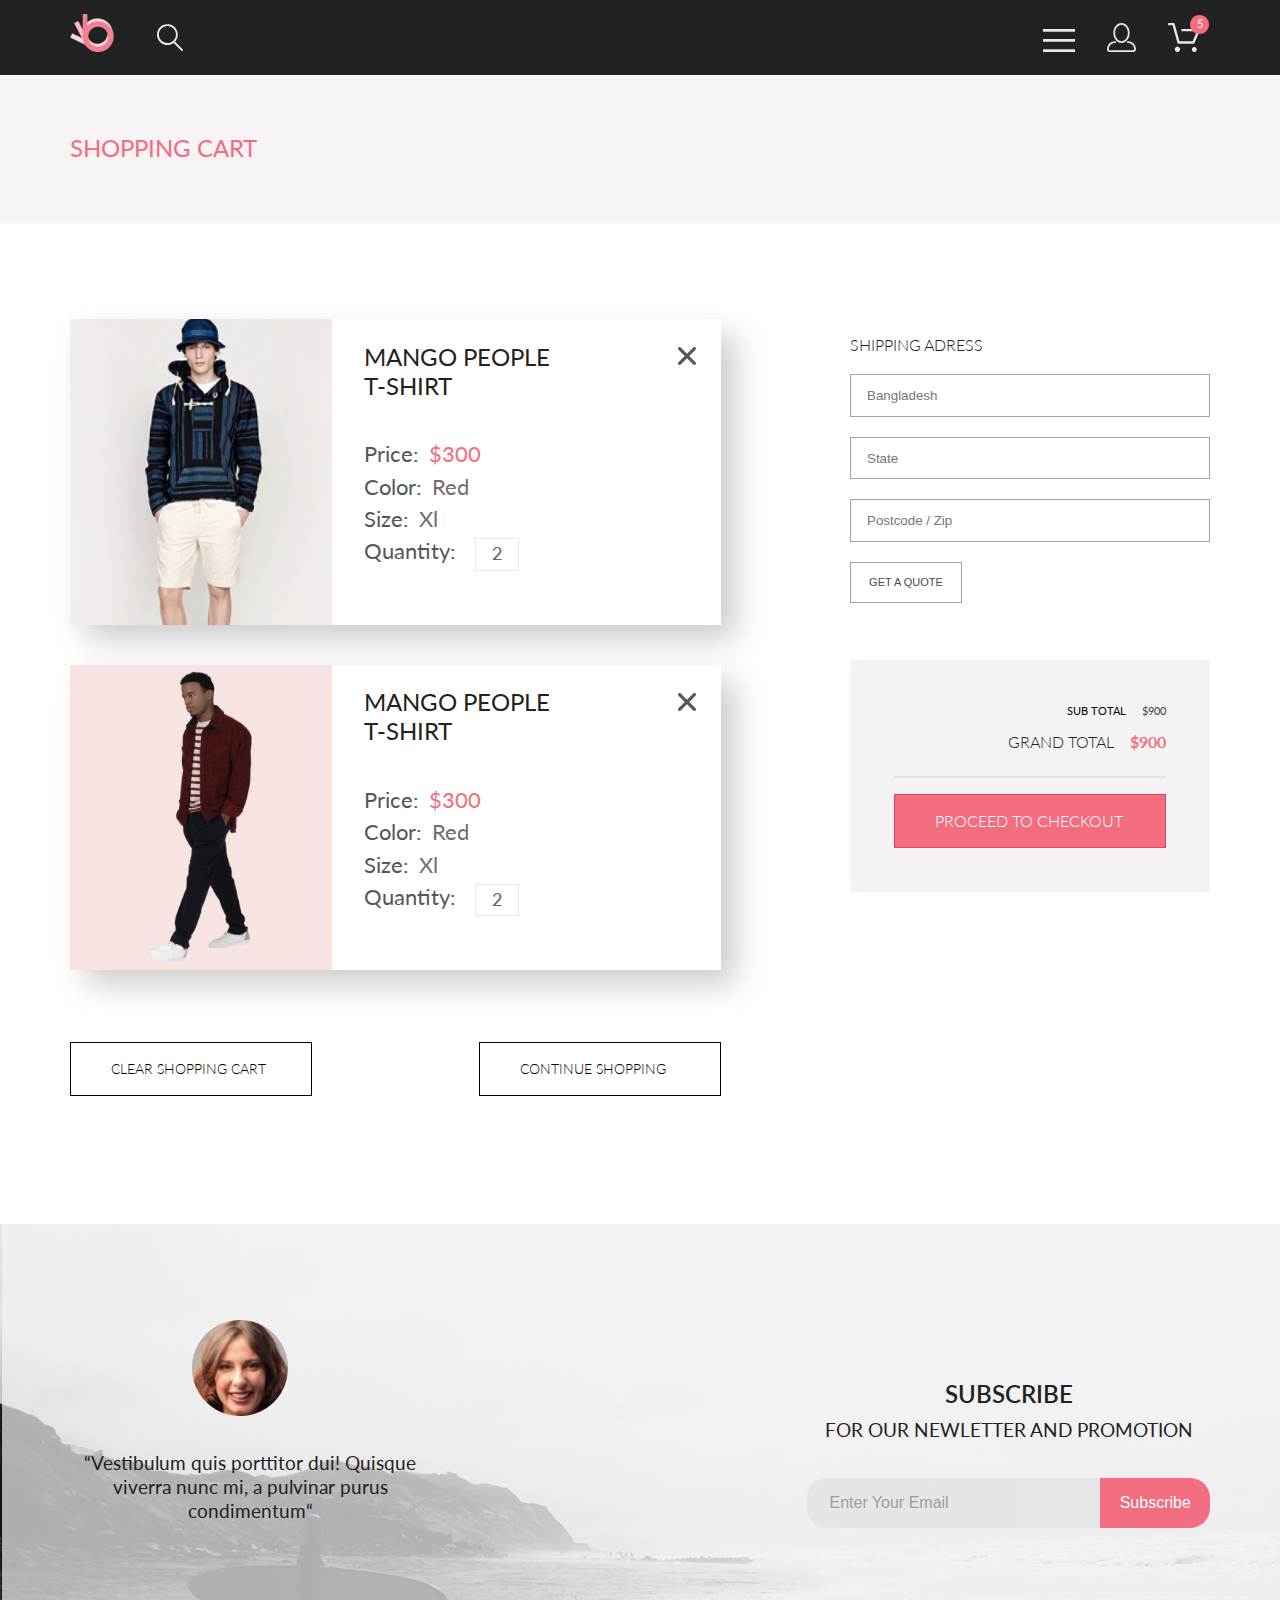
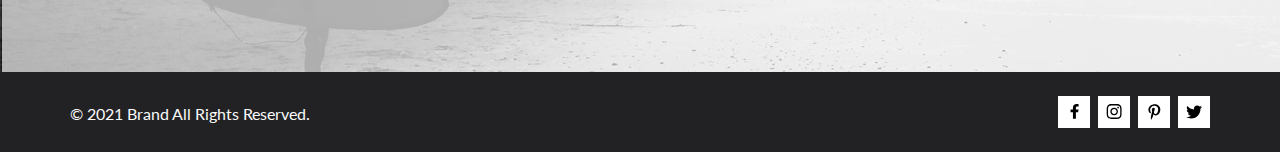
==== commit 3e97dfc9: "редактирование файлов и использование возможностей scss" ====
--- a/cart.html
+++ b/cart.html
@@ -136,8 +136,8 @@
     <div class="footer">
         <div class="subscribe-section container">
             <div class="quote">
-                <img class="quote-img" src="images/quote.png" alt="quote">
-                <h3 class="quote-heading">“Vestibulum quis porttitor dui! Quisque viverra nunc mi, a
+                <img class="quote__img" src="images/quote.png" alt="quote">
+                <h3 class="quote__heading">“Vestibulum quis porttitor dui! Quisque viverra nunc mi, a
                     pulvinar purus condimentum“</h3>
             </div>
             <div class="subscribe">
--- a/style/main.css
+++ b/style/main.css
@@ -1,4 +1,17 @@
 @import url("https://fonts.googleapis.com/css2?family=Lato:ital,wght@0,100;0,300;0,400;600,700;800,900;1,100&display=swap");
+* {
+  margin: 0;
+  padding: 0;
+}
+
+body {
+  font-family: "Lato", sans-serif;
+}
+
+.container {
+  padding: 0 calc(50% - 570px);
+}
+
 .navbar {
   background-color: #222222;
   height: 4.7rem;
@@ -8,16 +21,13 @@
   align-items: flex-end;
   justify-content: space-between;
 }
-
 .navbar__block {
   display: flex;
   align-items: flex-end;
 }
-
 .navbar__block:first-of-type > .icon {
   margin-right: 2.6rem;
 }
-
 .navbar__block:last-of-type > .icon {
   margin-left: 2rem;
 }
@@ -29,39 +39,32 @@
   align-items: center;
   height: 47.7rem;
 }
-
 .top__img {
   padding: 0 0 0 calc(50% - 50rem);
 }
-
 .top__heading {
   display: flex;
 }
-
 .top__heading {
   padding-left: 4rem;
   padding-right: 6rem;
   display: flex;
 }
-
 .top__heading-strip {
   height: 5.75rem;
   width: 0.75rem;
   background-color: #F16D7F;
   margin-right: 1rem;
 }
-
 .top__heading-text {
   flex-direction: column;
 }
-
 .top__title {
   font-weight: 700;
   font-size: 3rem;
   line-height: 3.6rem;
   color: #222222;
 }
-
 .top__subtitle {
   font-weight: 600;
   font-size: 2rem;
@@ -75,30 +78,26 @@
   display: flex;
   justify-content: space-between;
 }
-
 .breadcrumb__title {
+  font-weight: 400;
+  font-size: 1.5rem;
   padding-top: 3.7rem;
-  font-weight: 400;
-  font-size: 1.5rem;
   line-height: 1.8rem;
   color: #F16D7F;
 }
-
 .breadcrumb__items {
   list-style-type: none;
   display: flex;
   justify-content: space-between;
   padding-top: 4rem;
 }
-
 .breadcrumb__item {
   padding-right: 0.1rem;
 }
-
 .breadcrumb__item-title {
+  font-weight: 300;
+  font-size: 1rem;
   text-decoration: none;
-  font-weight: 300;
-  font-size: 1rem;
   line-height: 1rem;
   color: #636363;
 }
@@ -124,7 +123,6 @@
   align-items: center;
   justify-content: center;
 }
-
 .control__arrow-link:hover {
   fill: #F16D7F;
 }
@@ -133,7 +131,6 @@
   position: relative;
   top: -4rem;
 }
-
 .benefits__info {
   border: 1px solid #EAEAEA;
   background-color: rgb(255, 255, 255);
@@ -142,7 +139,6 @@
   flex-direction: column;
   align-items: center;
 }
-
 .benefits__info-line {
   border: 0.1px solid #EAEAEA;
   width: 40rem;
@@ -160,7 +156,7 @@
 }
 
 .basket {
-  fill: #F26376;
+  fill: #F16D7F;
   padding-right: 1.4rem;
 }
 
@@ -175,14 +171,12 @@
 .products-section {
   margin-bottom: 6rem;
 }
-
 .products-section__cards {
   display: flex;
   justify-content: space-between;
   flex-wrap: wrap;
   margin-bottom: 3rem;
 }
-
 .products-section__header {
   font-weight: 400;
   font-size: 2rem;
@@ -191,7 +185,6 @@
   padding-bottom: 0.4rem;
   text-align: center;
 }
-
 .products-section__subtitle {
   font-weight: 400;
   font-size: 1rem;
@@ -200,19 +193,16 @@
   padding-bottom: 3rem;
   text-align: center;
 }
-
 .products-section__button {
   margin: 0 auto;
   margin-top: 3rem;
   min-width: 9rem;
   max-width: 9rem;
 }
-
 .products-section__button:hover {
   color: #FFFFFF;
-  background-color: #F26376;
-}
-
+  background-color: #F16D7F;
+}
 .products-section__pagination {
   border: 1px solid rgb(235, 235, 235);
   width: 17.7rem;
@@ -220,40 +210,45 @@
   margin: 0 auto;
 }
 
+.card-product__title {
+  font-size: 1rem;
+}
+
+.card-product__subtitle {
+  font-size: 0.9rem;
+}
+
+.card-product__price {
+  font-size: 1.1rem;
+}
+
 .card-product {
   background-color: #F8F8F8;
   max-width: 32%;
   margin-bottom: 2rem;
 }
-
 .card-product__img {
   padding-bottom: 1.6rem;
   width: 100%;
 }
-
 .card-product__title {
   font-weight: 400;
-  font-size: 1rem;
   line-height: 1rem;
   color: #000000;
   padding-bottom: 1rem;
   padding-left: 1.2rem;
 }
-
 .card-product__subtitle {
   font-weight: 300;
-  font-size: 1rem;
   line-height: 1rem;
   color: #5D5D5D;
   padding-bottom: 1.2rem;
   padding-left: 1.2rem;
 }
-
 .card-product__price {
   font-weight: 400;
-  font-size: 1rem;
   line-height: 1.2rem;
-  color: #F16D7F;
+  color: #ed3e56;
   padding-left: 1.2rem;
   padding-bottom: 1.25rem;
 }
@@ -261,7 +256,6 @@
 .sort {
   display: flex;
 }
-
 .sort__filter {
   list-style-type: none;
   text-decoration: none;
@@ -273,26 +267,21 @@
   line-height: 1rem;
   color: #000000;
 }
-
 .sort__filter-img {
   padding-left: 0.6rem;
 }
-
 .sort__dropdown {
   display: flex;
   justify-content: space-between;
   padding-top: 3.2rem;
 }
-
 .sort__item {
   list-style-type: none;
   padding-right: 1.75rem;
 }
-
 .sort__item-img {
   padding-left: 0.5rem;
 }
-
 .sort__item-title {
   text-decoration: none;
   font-weight: 400;
@@ -302,12 +291,12 @@
 }
 
 .btn {
+  font-weight: 400;
+  font-size: 1rem;
   text-decoration: none;
-  font-weight: 400;
-  font-size: 1rem;
   line-height: 1.2rem;
-  color: #F26376;
-  border: 1px solid #FF6A6A;
+  color: #ed3e56;
+  border: 1px solid #ed3e56;
   padding: 1rem 2.5rem;
   display: flex;
   text-align: center;
@@ -333,13 +322,11 @@
   width: 22.5rem;
   margin-top: 6rem;
 }
-
-.quote-img {
+.quote__img {
   padding-left: 7.6rem;
   padding-bottom: 2rem;
 }
-
-.quote-heading {
+.quote__heading {
   font-weight: 400;
   font-size: 1.2rem;
   line-height: 1.5rem;
@@ -350,7 +337,6 @@
 .subscribe {
   padding-top: 9.4rem;
 }
-
 .subscribe__title {
   font-weight: 600;
   font-size: 1.5rem;
@@ -358,7 +344,6 @@
   text-align: center;
   color: #222224;
 }
-
 .subscribe__subtitle {
   font-weight: 400;
   font-size: 1.2rem;
@@ -367,7 +352,6 @@
   color: #222224;
   padding-bottom: 2rem;
 }
-
 .subscribe__form {
   display: flex;
   justify-content: center;
@@ -407,7 +391,6 @@
   display: flex;
   justify-content: space-between;
 }
-
 .copyright__text {
   font-weight: 400;
   font-size: 1rem;
@@ -415,7 +398,6 @@
   color: #FBFBFB;
   padding-top: 2rem;
 }
-
 .copyright__network {
   display: flex;
   justify-content: flex-end;
@@ -425,7 +407,6 @@
 .icon-network {
   padding-left: 0.5rem;
 }
-
 .icon-network__link {
   background-color: #FFFFFF;
   fill: #000000;
@@ -435,7 +416,6 @@
   align-items: center;
   justify-content: center;
 }
-
 .icon-network__link:hover {
   background-color: #F16D7F;
   fill: #FFFFFF;
@@ -445,20 +425,17 @@
   display: flex;
   justify-content: space-between;
 }
-
 .basket-section__cards {
   display: flex;
   flex-direction: column;
   margin-top: 6rem;
 }
-
 .basket-section__cards-buttons {
   display: flex;
   justify-content: space-between;
   margin-bottom: 8rem;
   margin-top: 4.5rem;
 }
-
 .basket-section__button {
   font-weight: 300;
   font-size: 0.9rem;
@@ -467,14 +444,22 @@
   min-width: 10rem;
   max-width: 10rem;
 }
-
 .basket-section__ordering {
   display: flex;
   flex-direction: column;
   width: 22.5rem;
 }
 
-.basket-section__cards > .card-cart:nth-child(1) {
+.card__title {
+  font-weight: 400;
+  font-size: 1.5rem;
+  line-height: 29px;
+  color: #222222;
+  padding-bottom: 2.6rem;
+  max-width: 12.5rem;
+}
+
+.basket-section__cards .card-cart:nth-child(1) {
   margin-bottom: 2.5rem;
 }
 
@@ -486,66 +471,49 @@
   background: rgb(255, 255, 255);
   box-shadow: 15px 15px 30px rgba(0, 0, 0, 0.2);
 }
-
 .card-cart__img {
   height: 100%;
 }
-
 .card-cart__info {
   padding-top: 1.4rem;
   padding-left: 2rem;
 }
-
-.card__title {
-  font-weight: 400;
-  font-size: 24px;
-  line-height: 29px;
-  color: #222222;
-  padding-bottom: 2.6rem;
-  max-width: 12.5rem;
-}
-
 .card-cart__info-item {
   display: flex;
 }
+.card-cart__close {
+  position: absolute;
+  margin-top: 1.75rem;
+  margin-left: 38rem;
+}
 
 .card__h-3 {
   font-weight: 400;
-  font-size: 22px;
+  font-size: 1.4rem;
   line-height: 26px;
   padding-bottom: 0.4rem;
   color: #575757;
 }
-
 .card__h-3_grey {
   color: #6F6E6E;
   padding-left: 0.6rem;
 }
-
 .card__h-3_red {
-  color: #EF5B70;
+  color: #F16D7F;
   padding-left: 0.6rem;
 }
-
 .card__h-3_quantity {
-  font-size: 18px;
-  line-height: 22px;
+  font-size: 1.1rem;
+  line-height: 1.4rem;
   color: #656565;
   border: 1px solid #EAEAEA;
   padding: 0.25rem 1rem 0.1rem;
   margin-left: 1.2rem;
 }
 
-.card-cart__close {
-  position: absolute;
-  margin-top: 1.75rem;
-  margin-left: 38rem;
-}
-
 .fill-form {
   margin-top: 7rem;
 }
-
 .fill-form__title {
   font-weight: 300;
   font-size: 16px;
@@ -553,19 +521,16 @@
   color: #222222;
   padding-bottom: 1.25rem;
 }
-
 .fill-form__fields {
   display: flex;
   flex-direction: column;
   padding-bottom: 3.6rem;
 }
-
 .fill-form__input {
   border: 1px solid #A4A4A4;
   padding: 0.8rem 1rem 0.8rem 1rem;
   margin-bottom: 1.25rem;
 }
-
 .fill-form__btn {
   font-weight: 300;
   font-size: 11px;
@@ -577,55 +542,59 @@
   max-width: 7rem;
 }
 
+.basket-total__sub-price {
+  color: #4A4A4A;
+}
+
+.basket-total__grand-title {
+  color: #222222;
+}
+
+.basket-total__btn {
+  color: #ffffff;
+}
+
 .basket-total {
   padding: 2.75rem;
   background: #F5F3F3;
 }
-
-.basket-total__grand,
 .basket-total__sub {
   display: flex;
   justify-content: end;
 }
-
-.basket-total__sub-subtitle,
-.basket-total__sub-price {
-  font-weight: 400;
-  font-size: 11px;
+.basket-total__sub-subtitle, .basket-total__sub-price {
+  font-weight: 400;
+  font-size: 0.7rem;
   line-height: 13px;
-  color: #4A4A4A;
   padding-bottom: 0.9rem;
   text-align: right;
 }
-
 .basket-total__sub-price {
   padding-left: 1rem;
 }
-
+.basket-total__grand {
+  display: flex;
+  justify-content: end;
+}
 .basket-total__grand-title {
   font-weight: 300;
-  font-size: 16px;
-  line-height: 19px;
-  color: #222222;
+  font-size: 1rem;
+  line-height: 1.2rem;
   padding-bottom: 1.6rem;
 }
-
 .basket-total__grand-price {
   font-weight: 700;
-  font-size: 16px;
-  line-height: 19px;
+  font-size: 1rem;
+  line-height: 1.2rem;
   color: #F16D7F;
   padding-left: 1rem;
 }
-
 .basket-total__line {
   border: 1px solid #E2E2E2;
   margin-bottom: 1rem;
 }
-
 .basket-total__btn {
   background-color: #F16D7F;
-  color: rgb(255, 255, 255);
   font-weight: 300;
 }
 
@@ -639,19 +608,15 @@
   background-position: center;
   background-size: cover;
 }
-
 .card-offer:nth-of-type(1) {
   background-image: url(../images/card1.png);
 }
-
 .card-offer:nth-of-type(2) {
   background-image: url(../images/card2.jpg);
 }
-
 .card-offer:nth-of-type(3) {
   background-image: url(../images/card3.jpg);
 }
-
 .card-offer_long {
   width: 100%;
   height: 13rem;
@@ -661,7 +626,6 @@
   align-items: center;
   background-image: url(../images/card4.jpg);
 }
-
 .card-offer__title {
   font-weight: 400;
   font-size: 1rem;
@@ -669,7 +633,6 @@
   text-align: center;
   color: #FFFFFF;
 }
-
 .card-offer__subtitle {
   font-weight: 700;
   font-size: 1.5rem;
@@ -682,16 +645,15 @@
   width: 22.5rem;
   margin-right: 2rem;
 }
-
 .card-feature:nth-child(3) {
   width: 22.5rem;
 }
-
 .card-feature__img {
+  fill: #F16D7F;
   padding-bottom: 1.75rem;
   padding-left: 10rem;
-}
-
+  max-height: 32px;
+}
 .card-feature__title {
   font-weight: 400;
   font-size: 1.2rem;
@@ -700,7 +662,6 @@
   text-align: center;
   padding-bottom: 1rem;
 }
-
 .card-feature__subtitle {
   font-weight: 300;
   font-size: 0.8rem;
@@ -714,7 +675,6 @@
   flex-direction: column;
   align-items: center;
 }
-
 .product-info__subtitle {
   font-weight: 300;
   font-size: 1rem;
@@ -724,14 +684,6 @@
   padding-bottom: 0.75rem;
   text-align: center;
 }
-
-.lineDividing {
-  background: #EF5B70;
-  width: 4rem;
-  height: 0.2rem;
-  margin-bottom: 0.75rem;
-}
-
 .product-info__title {
   font-weight: 300;
   font-size: 1.2rem;
@@ -740,11 +692,9 @@
   padding-bottom: 3rem;
   text-align: center;
 }
-
 .product-info__desc {
   width: 34.7rem;
 }
-
 .product-info__desc-text {
   font-weight: 300;
   font-size: 1rem;
@@ -753,12 +703,18 @@
   color: #5E5E5E;
   padding-bottom: 2rem;
 }
-
 .product-info__price {
   font-weight: 300;
   font-size: 1.5rem;
   line-height: 1.8rem;
-  color: #EF5B70;
+  color: #F16D7F;
+}
+
+.lineDividing {
+  background: #F16D7F;
+  width: 4rem;
+  height: 0.2rem;
+  margin-bottom: 0.75rem;
 }
 
 .sort-dropdown {
@@ -772,7 +728,6 @@
   color: #000000;
   padding-right: 1.75rem;
 }
-
 .sort-item__title {
   text-decoration: none;
   font-weight: 400;
@@ -780,20 +735,6 @@
   line-height: 1rem;
   color: #6F6E6E;
 }
-
 .sort-item__img {
   padding-left: 0.5rem;
-}
-
-* {
-  margin: 0;
-  padding: 0;
-}
-
-body {
-  font-family: "Lato", sans-serif;
-}
-
-.container {
-  padding: 0 calc(50% - 570px);
 }/*# sourceMappingURL=main.css.map */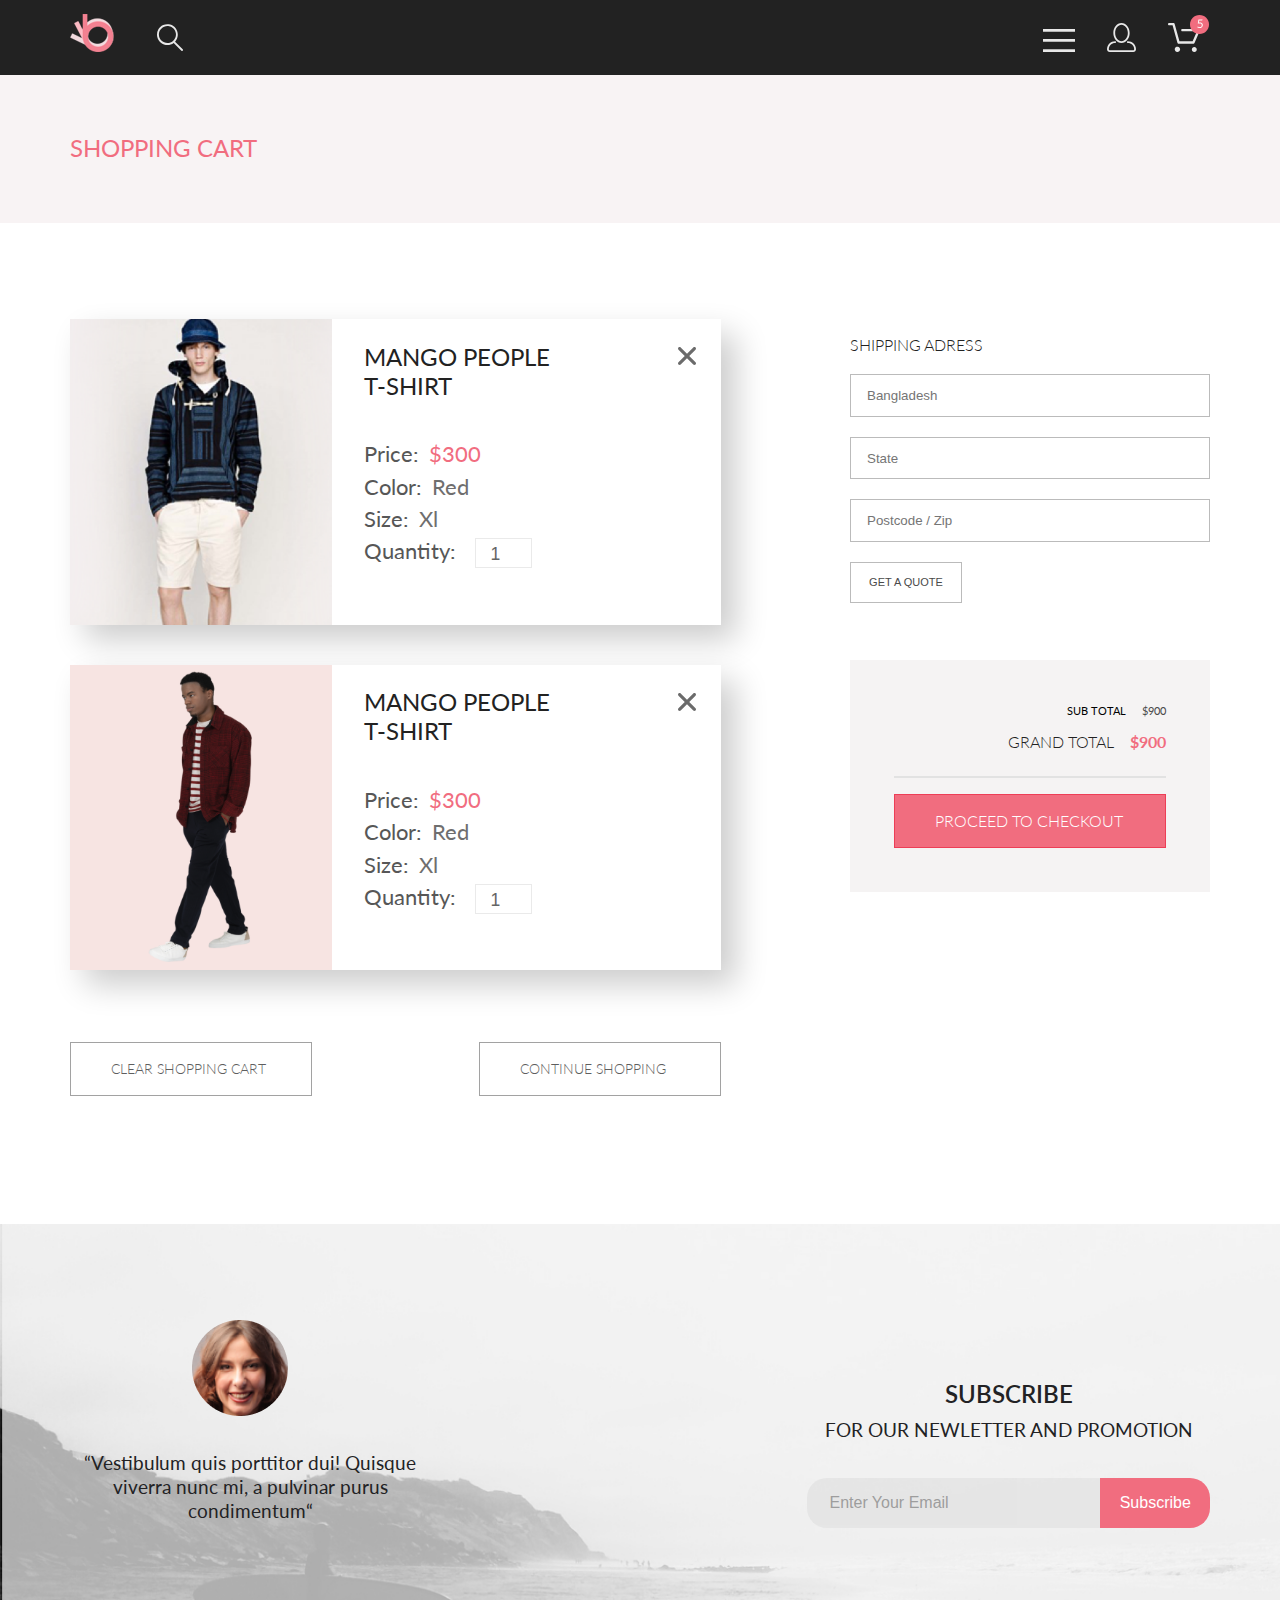
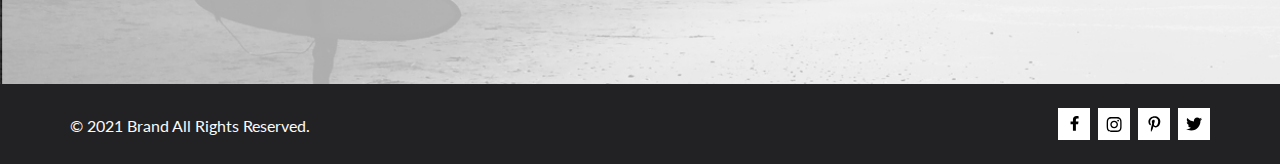
==== commit ea168710: "homework 6 Адаптивная верстка" ====
--- a/cart.html
+++ b/cart.html
@@ -26,11 +26,11 @@
                 <a href="index.html" class="icon__link">
                     <img class="icon__img" src="images/menu.svg" alt="menu"></a>
             </div>
-            <div class="icon">
-                <a href="index.html" class="icon__link">
+            <div class="icon icon_phone">
+                <a href="registration.html" class="icon__link">
                     <img class="icon__img" src="images/profile.svg" alt="profile"></a>
             </div>
-            <div class="icon">
+            <div class="icon icon_phone">
                 <a href="cart.html" class="icon__link">
                     <img class="icon__img" src="images/basket.svg" alt="basket"></a>
             </div>
@@ -61,15 +61,17 @@
                     </div>
                     <div class="card-cart__info-item">
                         <h3 class="card__h-3">Quantity:</h3>
-                        <h3 class="card__h-3 card__h-3_quantity">2</h3>
+                        <form class="card__form" action="#">
+                            <input class="card__form-quantity" type="number" step="1" min="1" max="100" value="1"
+                                name="amount" />
+                        </form>
                     </div>
                 </div>
                 <a class="card-cart__close" href="#">
-                    <svg class="card-basket__close-svg" width="18" height="18" viewBox="0 0 18 18" fill="none"
+                    <svg class="card-basket__close-svg" width="18" height="18" viewBox="0 0 18 18"
                         xmlns="http://www.w3.org/2000/svg">
                         <path
-                            d="M11.2453 9L17.5302 2.71516C17.8285 2.41741 17.9962 2.01336 17.9966 1.59191C17.997 1.17045 17.8299 0.76611 17.5322 0.467833C17.2344 0.169555 16.8304 0.00177586 16.4089 0.00140366C15.9875 0.00103146 15.5831 0.168097 15.2848 0.465848L9 6.75069L2.71516 0.465848C2.41688 0.167571 2.01233 0 1.5905 0C1.16868 0 0.764125 0.167571 0.465848 0.465848C0.167571 0.764125 0 1.16868 0 1.5905C0 2.01233 0.167571 2.41688 0.465848 2.71516L6.75069 9L0.465848 15.2848C0.167571 15.5831 0 15.9877 0 16.4095C0 16.8313 0.167571 17.2359 0.465848 17.5342C0.764125 17.8324 1.16868 18 1.5905 18C2.01233 18 2.41688 17.8324 2.71516 17.5342L9 11.2493L15.2848 17.5342C15.5831 17.8324 15.9877 18 16.4095 18C16.8313 18 17.2359 17.8324 17.5342 17.5342C17.8324 17.2359 18 16.8313 18 16.4095C18 15.9877 17.8324 15.5831 17.5342 15.2848L11.2453 9Z"
-                            fill="#575757" />
+                            d="M11.2453 9L17.5302 2.71516C17.8285 2.41741 17.9962 2.01336 17.9966 1.59191C17.997 1.17045 17.8299 0.76611 17.5322 0.467833C17.2344 0.169555 16.8304 0.00177586 16.4089 0.00140366C15.9875 0.00103146 15.5831 0.168097 15.2848 0.465848L9 6.75069L2.71516 0.465848C2.41688 0.167571 2.01233 0 1.5905 0C1.16868 0 0.764125 0.167571 0.465848 0.465848C0.167571 0.764125 0 1.16868 0 1.5905C0 2.01233 0.167571 2.41688 0.465848 2.71516L6.75069 9L0.465848 15.2848C0.167571 15.5831 0 15.9877 0 16.4095C0 16.8313 0.167571 17.2359 0.465848 17.5342C0.764125 17.8324 1.16868 18 1.5905 18C2.01233 18 2.41688 17.8324 2.71516 17.5342L9 11.2493L15.2848 17.5342C15.5831 17.8324 15.9877 18 16.4095 18C16.8313 18 17.2359 17.8324 17.5342 17.5342C17.8324 17.2359 18 16.8313 18 16.4095C18 15.9877 17.8324 15.5831 17.5342 15.2848L11.2453 9Z" />
                     </svg>
                 </a>
             </div>
@@ -91,15 +93,17 @@
                     </div>
                     <div class="card-cart__info-item">
                         <h3 class="card__h-3">Quantity:</h3>
-                        <h3 class="card__h-3 card__h-3_quantity">2</h3>
+                        <form class="card__form" action="#">
+                            <input class="card__form-quantity" type="number" step="1" min="1" max="99" value="1"
+                                name="amount" />
+                        </form>
                     </div>
                 </div>
                 <a class="card-cart__close" href="#">
-                    <svg class="card-basket__close-svg" width="18" height="18" viewBox="0 0 18 18" fill="none"
+                    <svg class="card-basket__close-svg" width="18" height="18" viewBox="0 0 18 18"
                         xmlns="http://www.w3.org/2000/svg">
                         <path
-                            d="M11.2453 9L17.5302 2.71516C17.8285 2.41741 17.9962 2.01336 17.9966 1.59191C17.997 1.17045 17.8299 0.76611 17.5322 0.467833C17.2344 0.169555 16.8304 0.00177586 16.4089 0.00140366C15.9875 0.00103146 15.5831 0.168097 15.2848 0.465848L9 6.75069L2.71516 0.465848C2.41688 0.167571 2.01233 0 1.5905 0C1.16868 0 0.764125 0.167571 0.465848 0.465848C0.167571 0.764125 0 1.16868 0 1.5905C0 2.01233 0.167571 2.41688 0.465848 2.71516L6.75069 9L0.465848 15.2848C0.167571 15.5831 0 15.9877 0 16.4095C0 16.8313 0.167571 17.2359 0.465848 17.5342C0.764125 17.8324 1.16868 18 1.5905 18C2.01233 18 2.41688 17.8324 2.71516 17.5342L9 11.2493L15.2848 17.5342C15.5831 17.8324 15.9877 18 16.4095 18C16.8313 18 17.2359 17.8324 17.5342 17.5342C17.8324 17.2359 18 16.8313 18 16.4095C18 15.9877 17.8324 15.5831 17.5342 15.2848L11.2453 9Z"
-                            fill="#575757" />
+                            d="M11.2453 9L17.5302 2.71516C17.8285 2.41741 17.9962 2.01336 17.9966 1.59191C17.997 1.17045 17.8299 0.76611 17.5322 0.467833C17.2344 0.169555 16.8304 0.00177586 16.4089 0.00140366C15.9875 0.00103146 15.5831 0.168097 15.2848 0.465848L9 6.75069L2.71516 0.465848C2.41688 0.167571 2.01233 0 1.5905 0C1.16868 0 0.764125 0.167571 0.465848 0.465848C0.167571 0.764125 0 1.16868 0 1.5905C0 2.01233 0.167571 2.41688 0.465848 2.71516L6.75069 9L0.465848 15.2848C0.167571 15.5831 0 15.9877 0 16.4095C0 16.8313 0.167571 17.2359 0.465848 17.5342C0.764125 17.8324 1.16868 18 1.5905 18C2.01233 18 2.41688 17.8324 2.71516 17.5342L9 11.2493L15.2848 17.5342C15.5831 17.8324 15.9877 18 16.4095 18C16.8313 18 17.2359 17.8324 17.5342 17.5342C17.8324 17.2359 18 16.8313 18 16.4095C18 15.9877 17.8324 15.5831 17.5342 15.2848L11.2453 9Z" />
                     </svg>
                 </a>
             </div>
@@ -144,9 +148,7 @@
                 <h2 class="subscribe__title">SUBSCRIBE</h2>
                 <h4 class="subscribe__subtitle">FOR OUR NEWLETTER AND PROMOTION</h4>
                 <form action="#" class="subscribe__form">
-                    <label class="subscribe__input-label">
-                        <input class="input" type="email" placeholder="Enter Your Email">
-                    </label>
+                    <input class="input-subscribe" type="email" placeholder="Enter Your Email">
                     <button class="button-form" type="submit">Subscribe</button>
                 </form>
             </div>
--- a/style/main.css
+++ b/style/main.css
@@ -12,6 +12,18 @@
   padding: 0 calc(50% - 570px);
 }
 
+.btn {
+  font-weight: 400;
+  font-size: 1rem;
+  text-decoration: none;
+  line-height: 1.2rem;
+  color: #ed3e56;
+  border: 1px solid #ed3e56;
+  padding: 1rem 2.5rem;
+  display: flex;
+  text-align: center;
+}
+
 .navbar {
   background-color: #222222;
   height: 4.7rem;
@@ -32,6 +44,11 @@
   margin-left: 2rem;
 }
 
+@media (max-width: 375px) {
+  .icon_phone {
+    display: none;
+  }
+}
 .top {
   background-color: #F1E4E6;
   display: flex;
@@ -47,7 +64,7 @@
 }
 .top__heading {
   padding-left: 4rem;
-  padding-right: 6rem;
+  padding-right: calc(60% - 570px);
   display: flex;
 }
 .top__heading-strip {
@@ -60,7 +77,7 @@
   flex-direction: column;
 }
 .top__title {
-  font-weight: 700;
+  font-weight: 900;
   font-size: 3rem;
   line-height: 3.6rem;
   color: #222222;
@@ -72,9 +89,53 @@
   color: #222222;
 }
 
+@media (max-width: 900px) and (min-width: 767px) {
+  .top__title {
+    font-size: 2.75rem;
+  }
+  .top__subtitle {
+    font-size: 1.6rem;
+  }
+}
+@media (max-width: 768px) {
+  .top {
+    height: 23rem;
+  }
+  .top__img {
+    height: 100%;
+    padding-left: calc(65% - 384px);
+    padding-top: 1rem;
+  }
+  .top__heading {
+    padding-right: 32px;
+  }
+  .top__title {
+    font-size: 2.75rem;
+  }
+  .top__subtitle {
+    font-size: 1.5rem;
+  }
+}
+@media (max-width: 585px) {
+  .top__img {
+    display: none;
+  }
+  .top__heading {
+    padding-right: 0;
+    padding-left: 0;
+    margin: 0 auto;
+  }
+}
+@media (max-width: 375px) {
+  .top__title {
+    font-size: 2.3rem;
+  }
+  .top__subtitle {
+    font-size: 1.25rem;
+  }
+}
 .breadcrumb {
   background-color: #F8F3F4;
-  height: 9.25rem;
   display: flex;
   justify-content: space-between;
 }
@@ -82,6 +143,7 @@
   font-weight: 400;
   font-size: 1.5rem;
   padding-top: 3.7rem;
+  padding-bottom: 3.75rem;
   line-height: 1.8rem;
   color: #F16D7F;
 }
@@ -102,6 +164,25 @@
   color: #636363;
 }
 
+@media (max-width: 475px) {
+  .breadcrumb {
+    flex-direction: column;
+    align-items: center;
+  }
+  .breadcrumb__title {
+    padding-bottom: 2rem;
+    padding-top: 2rem;
+  }
+  .breadcrumb__items {
+    padding-top: 0;
+    padding-bottom: 2.9rem;
+  }
+}
+@media (max-width: 700px) {
+  .breadcrumb__title {
+    margin: 0 auto;
+  }
+}
 .slider {
   height: 48.6rem;
   background-color: #F7F7F7;
@@ -126,6 +207,13 @@
 .control__arrow-link:hover {
   fill: #F16D7F;
 }
+.control__arrow-link:hover .control__forward-svg {
+  transform: scale(1.2);
+}
+
+.control__forward-svg {
+  transition: 0.3s;
+}
 
 .benefits {
   position: relative;
@@ -141,7 +229,7 @@
 }
 .benefits__info-line {
   border: 0.1px solid #EAEAEA;
-  width: 40rem;
+  width: 50%;
   margin-top: 4rem;
 }
 
@@ -151,13 +239,26 @@
   padding-bottom: 3rem;
 }
 
+.benefits__info-btn {
+  margin-bottom: 4rem;
+}
+
 .button-basket {
-  padding-bottom: 4rem;
+  transition: 0.3s;
+}
+.button-basket:hover {
+  color: white;
+  background-color: #F16D7F;
+  border: 1px solid #F16D7F;
+}
+.button-basket:hover .basket {
+  fill: white;
 }
 
 .basket {
   fill: #F16D7F;
   padding-right: 1.4rem;
+  transition: 0.3s;
 }
 
 .categories-section {
@@ -194,22 +295,28 @@
   text-align: center;
 }
 .products-section__button {
+  justify-content: center;
   margin: 0 auto;
   margin-top: 3rem;
   min-width: 9rem;
   max-width: 9rem;
+  transition: 0.3s;
 }
 .products-section__button:hover {
   color: #FFFFFF;
   background-color: #F16D7F;
 }
-.products-section__pagination {
-  border: 1px solid rgb(235, 235, 235);
-  width: 17.7rem;
-  height: 2.7rem;
-  margin: 0 auto;
-}
-
+
+@media (max-width: 1112px) and (min-width: 800px) {
+  .products-section__cards {
+    justify-content: center;
+  }
+}
+@media (max-width: 755px) {
+  .products-section__cards {
+    justify-content: center;
+  }
+}
 .card-product__title {
   font-size: 1rem;
 }
@@ -224,14 +331,27 @@
 
 .card-product {
   background-color: #F8F8F8;
-  max-width: 32%;
+  max-width: 22.5rem;
   margin-bottom: 2rem;
+  position: relative;
+  transition: 0.7s;
+}
+.card-product:hover {
+  box-shadow: 10px 10px 25px rgba(0, 0, 0, 0.2);
+  transform: scale(1.02);
+}
+.card-product__link {
+  text-decoration: none;
 }
 .card-product__img {
-  padding-bottom: 1.6rem;
   width: 100%;
+  height: 26.2rem;
+}
+.card-product__img:hover .card-product__overlay {
+  opacity: 1;
 }
 .card-product__title {
+  padding-top: 1.6rem;
   font-weight: 400;
   line-height: 1rem;
   color: #000000;
@@ -252,56 +372,168 @@
   padding-left: 1.2rem;
   padding-bottom: 1.25rem;
 }
-
+.card-product__overlay {
+  background-color: rgba(54, 54, 54, 0.8);
+  top: 0;
+  left: 0;
+  right: 0;
+  width: 100%;
+  height: 26.2rem;
+  position: absolute;
+  display: flex;
+  justify-content: center;
+  align-items: center;
+  opacity: 0;
+  transition: 0.6s;
+}
+.card-product__overlay:hover {
+  opacity: 1;
+}
+
+.btn__product {
+  max-width: 8.6rem;
+  padding: 0.8rem 1.5rem;
+  color: white;
+  border: 1px solid white;
+  transition: 0.3s;
+}
+.btn__product:hover {
+  color: white;
+  background-color: #F16D7F;
+  border: 1px solid #F16D7F;
+}
+.btn__product:hover .basket__product {
+  fill: white;
+}
+
+.basket__product {
+  fill: white;
+  padding-right: 1rem;
+  transition: 0.3s;
+}
+
+@media (max-width: 1114px) and (min-width: 800px) {
+  .card-product {
+    margin-right: 0.5rem;
+    margin-left: 0.5rem;
+  }
+}
+@media (max-width: 755px) {
+  .card-product {
+    margin-right: 0.25rem;
+    margin-left: 0.25rem;
+  }
+}
+@media (max-width: 1112px) {
+  .card-product_disappear {
+    display: none;
+  }
+}
 .sort {
   display: flex;
 }
 .sort__filter {
-  list-style-type: none;
-  text-decoration: none;
-  margin-right: 18.5rem;
+  position: absolute;
+  z-index: 1;
+  width: 21.2rem;
   margin-top: 3.2rem;
   margin-bottom: 4rem;
   font-weight: 600;
   font-size: 1rem;
   line-height: 1rem;
   color: #000000;
+  transition: 0.6s;
 }
 .sort__filter-img {
   padding-left: 0.6rem;
-}
-.sort__dropdown {
-  display: flex;
-  justify-content: space-between;
-  padding-top: 3.2rem;
-}
-.sort__item {
+  fill: #000000;
+  width: 1rem;
+  height: 0.65rem;
+  transition: 0.3s;
+}
+.sort__filter-title {
+  display: block;
+  cursor: pointer;
+  margin-bottom: 1rem;
+  display: flex;
+  transition: 0.3s;
+}
+.sort__filter-title-h2 {
+  font-weight: 600;
+  font-size: 14px;
+  line-height: 17px;
+  color: #000000;
+}
+
+.filter-category {
+  transition: 0.6s;
+}
+.filter-category__title {
+  display: block;
+  font-weight: 400;
+  font-size: 14px;
+  line-height: 17px;
+  color: #6F6E6E;
+  border-left: 6px solid #F16D7F;
+  border-bottom: 1px solid #EBEBEB;
+  padding: 10px;
+  cursor: pointer;
+  transition: 0.3s;
+}
+.filter-category__links {
+  display: flex;
+  flex-direction: column;
+  margin-top: 1.5rem;
+  margin-bottom: 1.5rem;
+}
+.filter-category__link {
   list-style-type: none;
-  padding-right: 1.75rem;
-}
-.sort__item-img {
-  padding-left: 0.5rem;
-}
-.sort__item-title {
   text-decoration: none;
   font-weight: 400;
-  font-size: 1rem;
-  line-height: 1rem;
+  font-size: 14px;
+  line-height: 17px;
   color: #6F6E6E;
-}
-
-.btn {
-  font-weight: 400;
-  font-size: 1rem;
-  text-decoration: none;
-  line-height: 1.2rem;
-  color: #ed3e56;
-  border: 1px solid #ed3e56;
-  padding: 1rem 2.5rem;
-  display: flex;
-  text-align: center;
-}
-
+  margin-left: 1rem;
+  margin-bottom: 0.7rem;
+  transition: 0.3s;
+}
+.filter-category__link:hover {
+  color: #F16D7F;
+}
+
+::-webkit-details-marker {
+  display: none;
+}
+
+details [open] .filter-category__title {
+  color: #F16D7F;
+}
+
+details.sort__filter[open] {
+  background-color: #fff;
+  box-shadow: 10px 10px 25px rgba(0, 0, 0, 0.2);
+  padding: 0.8rem;
+}
+details.sort__filter[open] .sort__filter-title {
+  color: #F16D7F;
+}
+details.sort__filter[open] .sort__filter-img {
+  fill: #F16D7F;
+}
+
+@media (max-width: 475px) {
+  .sort__filter-title-h2 {
+    display: none;
+  }
+  .sort__filter-img {
+    width: 2.3rem;
+    height: 1.5rem;
+  }
+  .sort__filter {
+    margin-bottom: 1rem;
+    margin-top: 1.5rem;
+  }
+}
 .feature-section {
   background-color: #222224;
   padding-top: 6.5rem !important;
@@ -310,7 +542,6 @@
 }
 
 .subscribe-section {
-  height: 28rem;
   background-image: url(../images/subscribe.jpg);
   background-size: cover;
   background-repeat: no-repeat;
@@ -320,7 +551,7 @@
 
 .quote {
   width: 22.5rem;
-  margin-top: 6rem;
+  padding-top: 6rem;
 }
 .quote__img {
   padding-left: 7.6rem;
@@ -336,6 +567,7 @@
 
 .subscribe {
   padding-top: 9.4rem;
+  padding-bottom: 9.75rem;
 }
 .subscribe__title {
   font-weight: 600;
@@ -355,9 +587,13 @@
 .subscribe__form {
   display: flex;
   justify-content: center;
-}
-
-.input {
+  transition: 0.6s;
+}
+.subscribe__form:hover {
+  transform: scale(1.05);
+}
+
+.input-subscribe {
   padding: 1rem 4rem 1rem 1.4rem;
   background-color: #E1E1E1;
   border: none;
@@ -375,6 +611,7 @@
   padding: 1rem 1.2rem 1rem 1.2rem;
   background-color: #F16D7F;
   border: none;
+  text-decoration: none;
   border-radius: 0 1.25rem 1.25rem 0;
   font-weight: 400;
   font-size: 1rem;
@@ -383,13 +620,14 @@
   align-items: center;
   text-align: center;
   color: #FFFFFF;
+  cursor: pointer;
 }
 
 .copyright {
   background-color: #222224;
-  height: 5rem;
   display: flex;
   justify-content: space-between;
+  padding-bottom: 1.5rem;
 }
 .copyright__text {
   font-weight: 400;
@@ -415,12 +653,44 @@
   display: flex;
   align-items: center;
   justify-content: center;
+  transition: 0.3s;
 }
 .icon-network__link:hover {
   background-color: #F16D7F;
   fill: #FFFFFF;
 }
 
+@media (max-width: 768px) {
+  .subscribe-section {
+    height: 100%;
+    flex-direction: column;
+    align-items: center;
+  }
+  .quote {
+    padding-top: 4rem;
+  }
+  .subscribe {
+    padding-top: 3rem;
+    padding-bottom: 8.75rem;
+  }
+}
+@media (max-width: 440px) {
+  .subscribe__subtitle {
+    font-size: 0.9rem;
+  }
+  .input-subscribe {
+    padding: 1rem 1rem 1rem 1.4rem;
+  }
+  .copyright {
+    align-items: center;
+    flex-direction: column-reverse;
+    justify-content: center;
+    height: 9rem;
+  }
+  .copyright__text {
+    align-items: center;
+  }
+}
 .basket-section {
   display: flex;
   justify-content: space-between;
@@ -439,10 +709,15 @@
 .basket-section__button {
   font-weight: 300;
   font-size: 0.9rem;
+  color: #5e5e5e;
+  border: 1px solid #a2a2a2;
+  min-width: 10rem;
+  max-width: 10rem;
+  transition: 0.4s;
+}
+.basket-section__button:hover {
   color: #000000;
   border: 1px solid #000000;
-  min-width: 10rem;
-  max-width: 10rem;
 }
 .basket-section__ordering {
   display: flex;
@@ -450,6 +725,38 @@
   width: 22.5rem;
 }
 
+@media (max-width: 1070px) {
+  .basket-section {
+    flex-direction: column;
+    align-items: center;
+  }
+  .basket-section__ordering {
+    flex-direction: row;
+    justify-content: space-between;
+    align-items: center;
+    min-width: 40.7rem;
+  }
+  .fill-form {
+    min-width: 17rem;
+  }
+}
+@media (max-width: 700px) {
+  .basket-section__ordering {
+    display: flex;
+    flex-direction: column;
+    min-width: 22.3rem;
+    align-items: stretch;
+  }
+  .basket-section__cards-buttons {
+    margin-bottom: 3rem;
+    margin-top: 1.9rem;
+  }
+  .basket-section__button {
+    font-size: 0.75rem;
+    padding: 0.5rem 1.3rem;
+    min-width: 0;
+  }
+}
 .card__title {
   font-weight: 400;
   font-size: 1.5rem;
@@ -470,9 +777,14 @@
   min-width: 40.7rem;
   background: rgb(255, 255, 255);
   box-shadow: 15px 15px 30px rgba(0, 0, 0, 0.2);
+  transition: 0.8s;
+}
+.card-cart:hover {
+  transform: translateX(-0.5rem);
 }
 .card-cart__img {
   height: 100%;
+  transition: 0.6s;
 }
 .card-cart__info {
   padding-top: 1.4rem;
@@ -483,8 +795,14 @@
 }
 .card-cart__close {
   position: absolute;
+  fill: #6b6b6b;
+  transition: 0.5s;
   margin-top: 1.75rem;
   margin-left: 38rem;
+}
+.card-cart__close:hover {
+  transform: scale(1.15);
+  fill: #000000;
 }
 
 .card__h-3 {
@@ -502,15 +820,47 @@
   color: #F16D7F;
   padding-left: 0.6rem;
 }
-.card__h-3_quantity {
+
+.card__form-quantity {
   font-size: 1.1rem;
   line-height: 1.4rem;
   color: #656565;
   border: 1px solid #EAEAEA;
-  padding: 0.25rem 1rem 0.1rem;
+  width: 2.1rem;
+  padding: 0.25rem 0.4rem 0.1rem 0.9rem;
   margin-left: 1.2rem;
 }
 
+@media (max-width: 700px) {
+  .card-cart {
+    height: 11.7rem;
+    min-width: 22.3rem;
+  }
+  .card-cart__info {
+    padding-top: 0.8rem;
+    padding-left: 1.1rem;
+  }
+  .card__title {
+    font-size: 1rem;
+    padding-bottom: 1.5rem;
+    max-width: 8rem;
+    line-height: 19px;
+  }
+  .card__h-3 {
+    font-size: 0.8rem;
+    line-height: 1rem;
+  }
+  .card-cart__close {
+    margin-top: 1rem;
+    margin-left: 20.3rem;
+  }
+  .card__form-quantity {
+    font-size: 0.7rem;
+    line-height: 0.8rem;
+    margin-left: 0.7rem;
+    padding: 0.1rem 0rem 0.1rem 0.6rem;
+  }
+}
 .fill-form {
   margin-top: 7rem;
 }
@@ -527,21 +877,51 @@
   padding-bottom: 3.6rem;
 }
 .fill-form__input {
-  border: 1px solid #A4A4A4;
+  border: 1px solid #bbbbbb;
   padding: 0.8rem 1rem 0.8rem 1rem;
   margin-bottom: 1.25rem;
+  transition: 0.4s;
+}
+.fill-form__input:hover {
+  border: 1px solid #000000;
 }
 .fill-form__btn {
   font-weight: 300;
   font-size: 11px;
   line-height: 13px;
   color: #4A4A4A;
-  border: 1px solid #A4A4A4;
+  border: 1px solid #bbbbbb;
   padding: 0.8rem 1rem 0.8rem 1rem;
   background: none;
   max-width: 7rem;
-}
-
+  cursor: pointer;
+  transition: 0.4s;
+}
+.fill-form__btn:hover {
+  border: 1px solid #000000;
+}
+.fill-form__subtitle {
+  font-weight: 300;
+  font-size: 13px;
+  line-height: 16px;
+  color: #B1B1B1;
+  padding-bottom: 2.4rem;
+}
+.fill-form__check-label {
+  padding-left: 0.6rem;
+  margin-right: 1rem;
+}
+
+@media (max-width: 700px) {
+  .fill-form {
+    margin-top: 0;
+  }
+}
+@media (max-width: 568px) {
+  .fill-form__fields {
+    padding-bottom: 0;
+  }
+}
 .basket-total__sub-price {
   color: #4A4A4A;
 }
@@ -596,8 +976,17 @@
 .basket-total__btn {
   background-color: #F16D7F;
   font-weight: 300;
-}
-
+  transition: 0.5s;
+}
+.basket-total__btn:hover {
+  transform: scale(1.05);
+}
+
+@media (max-width: 700px) {
+  .basket-total {
+    margin-bottom: 6rem;
+  }
+}
 .card-offer {
   width: 32%;
   height: 10rem;
@@ -607,6 +996,13 @@
   background-repeat: no-repeat;
   background-position: center;
   background-size: cover;
+  text-decoration: none;
+}
+.card-offer:hover .card-offer__title {
+  transform: scale(1.2);
+}
+.card-offer:hover .card-offer__subtitle {
+  transform: scale(1.2);
 }
 .card-offer:nth-of-type(1) {
   background-image: url(../images/card1.png);
@@ -624,7 +1020,15 @@
   display: flex;
   justify-content: center;
   align-items: center;
+  text-decoration: none;
   background-image: url(../images/card4.jpg);
+  transition: 0.6s;
+}
+.card-offer_long:hover .card-offer__title {
+  transform: scale(1.2);
+}
+.card-offer_long:hover .card-offer__subtitle {
+  transform: scale(1.2);
 }
 .card-offer__title {
   font-weight: 400;
@@ -632,6 +1036,7 @@
   line-height: 1.2rem;
   text-align: center;
   color: #FFFFFF;
+  transition: 0.6s;
 }
 .card-offer__subtitle {
   font-weight: 700;
@@ -639,19 +1044,39 @@
   line-height: 1.8rem;
   text-align: center;
   color: #F16D7F;
-}
-
+  transition: 0.6s;
+}
+
+@media (max-width: 768px) {
+  .card-offer_long {
+    max-height: 7.25rem;
+  }
+}
+@media (max-width: 375px) {
+  .card-offer {
+    flex-direction: column;
+    width: 100%;
+    height: 15rem;
+    margin-top: 2rem;
+  }
+  .card-offer:nth-child(1) {
+    margin-top: 0;
+  }
+  .card-offer_long {
+    margin-top: 2rem;
+  }
+}
 .card-feature {
-  width: 22.5rem;
+  width: 21.5rem;
   margin-right: 2rem;
 }
 .card-feature:nth-child(3) {
-  width: 22.5rem;
+  margin-right: 0;
 }
 .card-feature__img {
   fill: #F16D7F;
   padding-bottom: 1.75rem;
-  padding-left: 10rem;
+  padding-left: 44%;
   max-height: 32px;
 }
 .card-feature__title {
@@ -670,6 +1095,21 @@
   text-align: center;
 }
 
+@media (max-width: 768px) {
+  .feature-section {
+    display: flex;
+    flex-direction: column;
+    align-items: center;
+  }
+  .card-feature {
+    width: 21.5rem;
+    margin-right: 0;
+    padding-top: 3rem;
+  }
+  .card-feature:nth-child(1) {
+    padding-top: 0;
+  }
+}
 .product-info {
   display: flex;
   flex-direction: column;
@@ -693,7 +1133,7 @@
   text-align: center;
 }
 .product-info__desc {
-  width: 34.7rem;
+  width: 60%;
 }
 .product-info__desc-text {
   font-weight: 300;
@@ -718,23 +1158,280 @@
 }
 
 .sort-dropdown {
+  position: relative;
   display: flex;
   justify-content: space-between;
   padding-top: 3.2rem;
   list-style-type: none;
 }
 
-.sort-item {
+.catalog-dropdown {
+  margin-left: 24rem;
+  margin-bottom: 4rem;
+}
+
+.product-dropdown {
+  margin-top: 4rem;
+  margin-bottom: 2rem;
+}
+
+.dropdown-item {
   color: #000000;
-  padding-right: 1.75rem;
-}
-.sort-item__title {
+}
+.dropdown-item:nth-child(1) {
+  margin-right: 11rem;
+}
+.dropdown-item:nth-child(2) {
+  margin-right: 5rem;
+}
+.dropdown-item:last-of-type {
+  min-width: 9rem;
+}
+.dropdown-item__details {
+  position: absolute;
+  z-index: 1;
+  transition: 0.6s;
+}
+.dropdown-item__details-title {
+  display: block;
   text-decoration: none;
   font-weight: 400;
   font-size: 1rem;
   line-height: 1rem;
   color: #6F6E6E;
-}
-.sort-item__img {
+  margin-bottom: 1rem;
+  cursor: pointer;
+  transition: 0.4s;
+}
+.dropdown-item__details-title:hover {
+  color: #000000;
+}
+.dropdown-item__details-title:hover .dropdown-item__details-img {
+  fill: #000000;
+}
+.dropdown-item__details-img {
   padding-left: 0.5rem;
+  fill: #6F6E6E;
+  height: 0.6rem;
+  width: 0.9rem;
+  transition: 0.4s;
+}
+
+.product-dropdown-item-3 {
+  min-width: 5rem !important;
+}
+
+.product-dropdown-item-2 {
+  margin-right: 10rem !important;
+}
+
+.dropdown-form {
+  transition: 0.6s;
+}
+
+.dropdown-label {
+  padding-left: 0.5rem;
+  font-weight: 400;
+  font-size: 14px;
+  line-height: 16px;
+  color: #6F6E6E;
+  transition: 0.3s;
+}
+
+details.dropdown-item__details[open] .dropdown-form {
+  background-color: #fff;
+  box-shadow: 10px 10px 25px rgba(0, 0, 0, 0.2);
+  padding: 0.8rem;
+}
+
+::-webkit-details-marker {
+  display: none;
+}
+
+@media (max-width: 1024px) {
+  .catalog-dropdown {
+    margin-left: 0;
+  }
+  .dropdown-item:last-of-type {
+    min-width: 6rem;
+  }
+  .sort-dropdown,
+.sort__filter {
+    position: relative;
+  }
+  .sort {
+    justify-content: space-between;
+  }
+}
+@media (max-width: 475px) {
+  .catalog-dropdown {
+    margin-bottom: 0;
+  }
+  .sort-dropdown {
+    padding-top: 1.5rem;
+  }
+  .dropdown-item__details-title {
+    font-size: 0.7rem;
+  }
+  .dropdown-item:nth-child(1) {
+    margin-right: 8rem;
+  }
+  .dropdown-item:nth-child(2) {
+    margin-right: 4em;
+  }
+  .dropdown-item:last-of-type {
+    min-width: 4rem;
+  }
+  .product-dropdown-item-2 {
+    margin-right: 7rem !important;
+  }
+}
+.registration-section {
+  display: flex;
+  justify-content: space-between;
+}
+.registration-section__form {
+  width: 22.5rem;
+}
+.registration-section__btn {
+  background-color: #F16D7F;
+  color: #FFFFFF;
+  font-weight: 300;
+  align-items: center;
+  padding: 1rem 1.8rem 1rem 1.8rem;
+  max-width: 11rem;
+  margin-bottom: 6rem;
+  cursor: pointer;
+  transition: 0.5s;
+}
+.registration-section__btn:hover {
+  transform: scale(1.05);
+}
+.registration-section__btn-img {
+  fill: #FFFFFF;
+  width: 17px;
+  height: 10px;
+  padding-left: 1.2rem;
+}
+
+.registration-form {
+  margin-top: 4rem;
+}
+
+.registration-fields {
+  padding-bottom: 2rem;
+}
+
+@media (max-width: 568px) {
+  .registration-section {
+    flex-direction: column;
+    align-items: center;
+    justify-content: center;
+  }
+  .registration-section__btn {
+    margin-bottom: 0;
+  }
+}
+.perks-list {
+  display: flex;
+  flex-direction: column;
+  max-width: 40.7rem;
+  margin-top: 4rem;
+}
+.perks-list__title, .perks-list__text {
+  font-weight: 300;
+  font-size: 24px;
+  line-height: 29px;
+  color: #000000;
+  padding-bottom: 1.4rem;
+}
+.perks-list__items {
+  list-style-type: none;
+}
+.perks-list__item {
+  font-weight: 300;
+  font-size: 1.5rem;
+  line-height: 1.8rem;
+  color: #000000;
+  padding-bottom: 1rem;
+}
+.perks-list__item-check {
+  width: 1.1rem;
+  height: 1rem;
+  padding-right: 1.4rem;
+}
+
+@media (max-width: 1080px) {
+  .perks-list {
+    max-width: 34rem;
+    padding-left: 2rem;
+  }
+  .perks-list__title,
+.perks-list__text,
+.perks-list__item {
+    font-size: 1rem;
+    line-height: 1.1rem;
+  }
+}
+@media (max-width: 568px) {
+  .perks-list {
+    margin-top: 2.5rem;
+    padding-left: 0;
+    max-width: 23rem;
+    margin-bottom: 6rem;
+  }
+}
+.pagination {
+  display: flex;
+  justify-content: space-between;
+  align-items: center;
+  border: 1px solid rgb(235, 235, 235);
+  width: 17.7rem;
+  height: 2.7rem;
+  margin: 0 auto;
+  padding: 0 0.6rem;
+}
+.pagination__arrow-img {
+  width: 1rem;
+  height: 0.6rem;
+  fill: #000000;
+  transform: rotate(90deg);
+  transition: 0.3s;
+}
+.pagination__arrow-img:hover {
+  fill: #F16D7F;
+}
+
+.arrow-right {
+  transform: rotate(-90deg);
+}
+
+.pagination__link {
+  list-style-type: none;
+  text-decoration: none;
+  color: #C4C4C4;
+  margin-right: 0.6rem;
+  transition: 0.2s;
+}
+.pagination__link:hover {
+  color: #000;
+}
+
+.pagination__link:last-of-type {
+  margin-right: 0;
+}
+
+.pagination__link:nth-child(1) {
+  color: #F16D7F;
+}
+
+@media (max-width: 1180px) {
+  .container {
+    padding: 0 1rem;
+  }
+}
+@media (max-width: 768px) {
+  .container {
+    padding: 0 0.5rem;
+  }
 }/*# sourceMappingURL=main.css.map */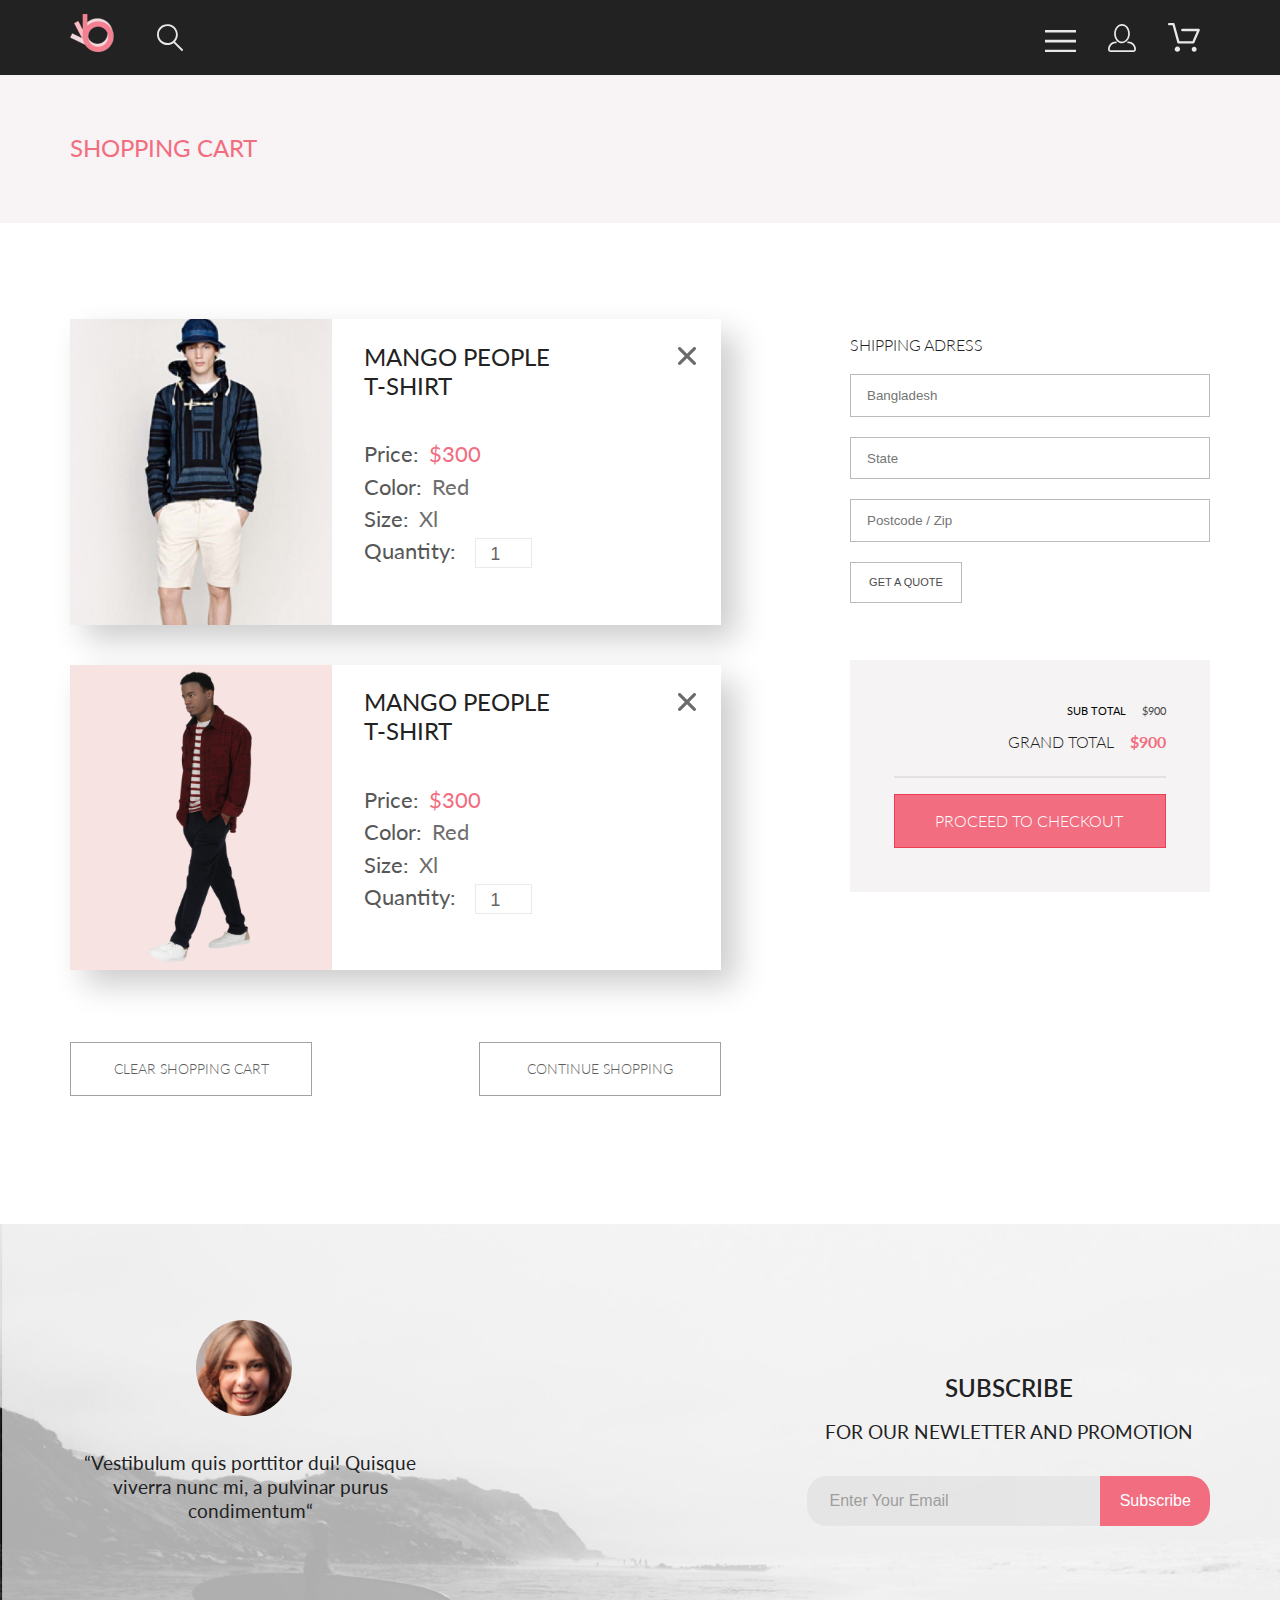
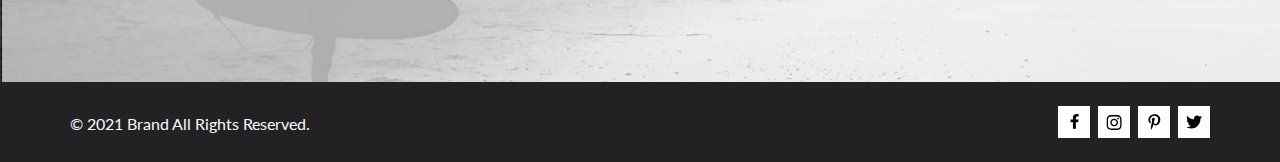
==== commit 8fc1949b: "homework 8" ====
--- a/cart.html
+++ b/cart.html
@@ -16,23 +16,101 @@
                 <a href="index.html" class="icon__link">
                     <img class="icon__img" src="images/logo.png" alt="logo"></a>
             </div>
-            <div class="icon">
-                <a href="index.html" class="icon__link">
-                    <img class="icon__img" src="images/search.svg" alt="search"></a>
+            <div class="icon icon-search">
+                <a href="#" class="icon__link">
+                    <svg class="icon__svg svg-search" viewBox="0 0 27 28" xmlns="http://www.w3.org/2000/svg">
+                        <path
+                            d="M19.0596 17.6259C20.6713 15.8658 21.6282 13.6048 21.7698 11.2225C21.9113 8.84018 21.2288 6.48173 19.8369 4.54318C18.445 2.60463 16.4285 1.20404 14.126 0.576619C11.8234 -0.0508009 9.3751 0.13316 7.19217 1.09761C5.00923 2.06205 3.22463 3.74825 2.13804 5.87302C1.05145 7.9978 0.729054 10.4318 1.225 12.7661C1.72094 15.1005 3.00501 17.1932 4.86158 18.6927C6.71814 20.1922 9.03413 21.0072 11.4206 21.0009C13.673 21.004 15.8645 20.27 17.6606 18.9109L25.4086 26.7179C25.4941 26.807 25.5965 26.8781 25.7099 26.927C25.8232 26.9759 25.9452 27.0017 26.0686 27.0029C26.1923 27.0033 26.3148 26.9782 26.4283 26.9292C26.5419 26.8801 26.6441 26.8082 26.7286 26.7179C26.9025 26.537 26.9997 26.2958 26.9997 26.0449C26.9997 25.794 26.9025 25.5528 26.7286 25.3719L19.0596 17.6259ZM2.88662 10.5009C2.89946 8.81563 3.41094 7.17187 4.35659 5.77685C5.30224 4.38183 6.63972 3.29801 8.20044 2.662C9.76115 2.02599 11.4752 1.86627 13.1266 2.20298C14.7779 2.53969 16.2926 3.35775 17.4797 4.55404C18.6668 5.75033 19.4732 7.27129 19.7972 8.92519C20.1212 10.5791 19.9483 12.2919 19.3002 13.8476C18.6522 15.4034 17.5581 16.7325 16.1559 17.6674C14.7536 18.6023 13.1059 19.1011 11.4206 19.1009C9.14916 19.0901 6.97482 18.1784 5.37484 16.566C3.77486 14.9537 2.87998 12.7724 2.88662 10.5009Z" />
+                    </svg>
+                </a>
             </div>
         </div>
         <div class="navbar__block">
-            <div class="icon">
-                <a href="index.html" class="icon__link">
-                    <img class="icon__img" src="images/menu.svg" alt="menu"></a>
-            </div>
-            <div class="icon icon_phone">
+            <input type="checkbox" id="menu">
+            <label class="icon-menu" for="menu">
+                <svg class="icon__svg svg-menu" viewBox="0 0 32 23" xmlns="http://www.w3.org/2000/svg">
+                    <path d="M0 23V20.31H32V23H0ZM0 12.76V10.07H32V12.76H0ZM0 2.69V0H32V2.69H0Z" />
+                </svg>
+            </label>
+            <div class="menu-overlay overlay-backgroundnone">
+                <nav class="menu-nav">
+                    <label class="close menu_close" for="menu">
+                        <svg class="close-svg" viewBox="0 0 18 18" xmlns="http://www.w3.org/2000/svg">
+                            <path
+                                d="M11.2453 9L17.5302 2.71516C17.8285 2.41741 17.9962 2.01336 17.9966 1.59191C17.997 1.17045 17.8299 0.76611 17.5322 0.467833C17.2344 0.169555 16.8304 0.00177586 16.4089 0.00140366C15.9875 0.00103146 15.5831 0.168097 15.2848 0.465848L9 6.75069L2.71516 0.465848C2.41688 0.167571 2.01233 0 1.5905 0C1.16868 0 0.764125 0.167571 0.465848 0.465848C0.167571 0.764125 0 1.16868 0 1.5905C0 2.01233 0.167571 2.41688 0.465848 2.71516L6.75069 9L0.465848 15.2848C0.167571 15.5831 0 15.9877 0 16.4095C0 16.8313 0.167571 17.2359 0.465848 17.5342C0.764125 17.8324 1.16868 18 1.5905 18C2.01233 18 2.41688 17.8324 2.71516 17.5342L9 11.2493L15.2848 17.5342C15.5831 17.8324 15.9877 18 16.4095 18C16.8313 18 17.2359 17.8324 17.5342 17.5342C17.8324 17.2359 18 16.8313 18 16.4095C18 15.9877 17.8324 15.5831 17.5342 15.2848L11.2453 9Z" />
+                        </svg>
+                    </label>
+                    <h2 class="menu-nav__title">MENU</h2>
+                    <p class="menu-nav__subtitle">MAN</p>
+                    <ul class="menu-nav__subtitle-items">
+                        <li class="menu-nav__subtitle-item"><a href="#" class="menu-nav__subtitle-link">
+                                Accessories</a>
+                        </li>
+                        <li class="menu-nav__subtitle-item"><a href="#" class="menu-nav__subtitle-link">
+                                Bags</a>
+                        </li>
+                        <li class="menu-nav__subtitle-item"><a href="#" class="menu-nav__subtitle-link">
+                                Denim</a>
+                        </li>
+                        <li class="menu-nav__subtitle-item"><a href="#" class="menu-nav__subtitle-link">
+                                T-Shirts</a>
+                        </li>
+                    </ul>
+                    <p class="menu-nav__subtitle">WOMAN</p>
+                    <ul class="menu-nav__subtitle-items">
+                        <li class="menu-nav__subtitle-item"><a href="#" class="menu-nav__subtitle-link">
+                                Accessories</a>
+                        </li>
+                        <li class="menu-nav__subtitle-item"><a href="#" class="menu-nav__subtitle-link">
+                                Jackets & Coats</a>
+                        </li>
+                        <li class="menu-nav__subtitle-item"><a href="#" class="menu-nav__subtitle-link">
+                                Polos</a>
+                        </li>
+                        <li class="menu-nav__subtitle-item"><a href="#" class="menu-nav__subtitle-link">
+                                T-Shirts</a>
+                        </li>
+                        <li class="menu-nav__subtitle-item"><a href="#" class="menu-nav__subtitle-link">
+                                Shirts</a>
+                        </li>
+                    </ul>
+                    <p class="menu-nav__subtitle">KIDS</p>
+                    <ul class="menu-nav__subtitle-items">
+                        <li class="menu-nav__subtitle-item"><a href="#" class="menu-nav__subtitle-link">
+                                Accessories</a>
+                        </li>
+                        <li class="menu-nav__subtitle-item"><a href="#" class="menu-nav__subtitle-link">
+                                Jackets & Coats</a>
+                        </li>
+                        <li class="menu-nav__subtitle-item"><a href="#" class="menu-nav__subtitle-link">
+                                Polos</a>
+                        </li>
+                        <li class="menu-nav__subtitle-item"><a href="#" class="menu-nav__subtitle-link">
+                                T-Shirts</a>
+                        </li>
+                        <li class="menu-nav__subtitle-item"><a href="#" class="menu-nav__subtitle-link">
+                                Shirts</a>
+                        </li>
+                        <li class="menu-nav__subtitle-item"><a href="#" class="menu-nav__subtitle-link">
+                                Bags</a>
+                        </li>
+                    </ul>
+                </nav>
+            </div>
+            <div class="icon icon_profile">
                 <a href="registration.html" class="icon__link">
-                    <img class="icon__img" src="images/profile.svg" alt="profile"></a>
-            </div>
-            <div class="icon icon_phone">
+                    <svg class="icon__svg svg-profile" viewBox="0 0 29 29" xmlns="http://www.w3.org/2000/svg">
+                        <path
+                            d="M14.5 19.937C19 19.937 22.656 15.464 22.656 9.968C22.656 4.472 19 0 14.5 0C13.3631 0.0217413 12.2463 0.303398 11.2351 0.823397C10.2239 1.34339 9.34507 2.08794 8.66602 3C7.12663 4.99573 6.30819 7.45381 6.34399 9.974C6.34399 15.465 10 19.937 14.5 19.937ZM14.5 1.813C18 1.813 20.844 5.472 20.844 9.969C20.844 14.466 17.998 18.125 14.5 18.125C11.002 18.125 8.15603 14.465 8.15503 9.969C8.15403 5.473 11 1.813 14.5 1.813ZM20.844 18.125C20.6036 18.125 20.373 18.2205 20.203 18.3905C20.033 18.5605 19.9375 18.7911 19.9375 19.0315C19.9375 19.2719 20.033 19.5025 20.203 19.6725C20.373 19.8425 20.6036 19.938 20.844 19.938C22.526 19.9399 24.1386 20.6088 25.3279 21.7982C26.5172 22.9875 27.1861 24.6 27.188 26.282C27.1875 26.5221 27.0918 26.7523 26.922 26.9221C26.7522 27.0918 26.5221 27.1875 26.282 27.188H2.71997C2.47985 27.1875 2.24975 27.0918 2.07996 26.9221C1.91016 26.7523 1.81449 26.5221 1.81396 26.282C1.81608 24.6001 2.48517 22.9877 3.67444 21.7985C4.86371 20.6092 6.47608 19.9401 8.15796 19.938C8.39824 19.938 8.62868 19.8425 8.79858 19.6726C8.96849 19.5027 9.06396 19.2723 9.06396 19.032C9.06396 18.7917 8.96849 18.5613 8.79858 18.3914C8.62868 18.2215 8.39824 18.126 8.15796 18.126C5.99541 18.1279 3.92201 18.9875 2.39258 20.5164C0.863144 22.0453 0.00264777 24.1185 0 26.281C0.000794067 27.0019 0.287502 27.693 0.797241 28.2027C1.30698 28.7125 1.99811 28.9992 2.71899 29H26.282C27.0027 28.9989 27.6936 28.7121 28.2031 28.2024C28.7126 27.6927 28.9992 27.0017 29 26.281C28.9974 24.1187 28.1372 22.0457 26.6083 20.5168C25.0793 18.9878 23.0063 18.1276 20.844 18.125Z" />
+                    </svg></a>
+            </div>
+            <div class="icon icon_basket">
                 <a href="cart.html" class="icon__link">
-                    <img class="icon__img" src="images/basket.svg" alt="basket"></a>
+                    <svg class="icon__svg svg-basket" viewBox="0 0 42 37" xmlns="http://www.w3.org/2000/svg">
+                        <path
+                            d="M26.2009 37C25.5532 36.9738 24.9415 36.6948 24.4972 36.2227C24.0529 35.7506 23.8114 35.1232 23.8245 34.475C23.8376 33.8269 24.1043 33.2097 24.5673 32.7559C25.0303 32.3022 25.6527 32.048 26.301 32.048C26.9493 32.048 27.5717 32.3022 28.0347 32.7559C28.4977 33.2097 28.7644 33.8269 28.7775 34.475C28.7906 35.1232 28.549 35.7506 28.1047 36.2227C27.6604 36.6948 27.0488 36.9738 26.401 37H26.2009ZM6.75293 34.32C6.75293 33.79 6.91011 33.2718 7.20459 32.8311C7.49907 32.3904 7.91764 32.0469 8.40735 31.844C8.89705 31.6412 9.43594 31.5881 9.95581 31.6915C10.4757 31.7949 10.9532 32.0502 11.328 32.425C11.7028 32.7998 11.9581 33.2773 12.0615 33.7972C12.1649 34.317 12.1118 34.8559 11.9089 35.3456C11.7061 35.8353 11.3626 36.2539 10.9219 36.5483C10.4812 36.8428 9.96304 37 9.43298 37C9.08087 37.0003 8.73212 36.9311 8.40674 36.7966C8.08136 36.662 7.78569 36.4646 7.53662 36.2158C7.28755 35.9669 7.09001 35.6713 6.9552 35.3461C6.82039 35.0208 6.75098 34.6721 6.75098 34.32H6.75293ZM10.553 28.686C10.2935 28.6868 10.0409 28.6024 9.83411 28.4457C9.62727 28.2891 9.47758 28.0689 9.40796 27.819L4.57495 10.364H1.18201C0.868521 10.364 0.567859 10.2395 0.346191 10.0178C0.124523 9.79614 0 9.49549 0 9.18201C0 8.86852 0.124523 8.56787 0.346191 8.3462C0.567859 8.12454 0.868521 8.00001 1.18201 8.00001H5.46301C5.7225 7.99919 5.97504 8.08372 6.18176 8.24057C6.38848 8.39742 6.53784 8.61788 6.60693 8.86801L11.4399 26.323H24.6179L29.001 16.275H14.401C14.2428 16.2796 14.0854 16.2524 13.9379 16.1951C13.7904 16.1377 13.6559 16.0513 13.5424 15.9411C13.4288 15.8308 13.3386 15.6989 13.277 15.5532C13.2154 15.4074 13.1836 15.2508 13.1836 15.0925C13.1836 14.9343 13.2154 14.7776 13.277 14.6319C13.3386 14.4861 13.4288 14.3542 13.5424 14.2439C13.6559 14.1337 13.7904 14.0473 13.9379 13.9899C14.0854 13.9326 14.2428 13.9054 14.401 13.91H30.814C31.0097 13.91 31.2022 13.9587 31.3744 14.0517C31.5465 14.1448 31.6928 14.2793 31.7999 14.443C31.9078 14.6073 31.9734 14.7957 31.9908 14.9914C32.0083 15.1872 31.9771 15.3842 31.9 15.565L26.495 27.977C26.4026 28.1876 26.251 28.3668 26.0585 28.4927C25.866 28.6186 25.641 28.6858 25.411 28.686H10.553Z" />
+                    </svg>
+                </a>
             </div>
         </div>
     </div>
@@ -67,13 +145,13 @@
                         </form>
                     </div>
                 </div>
-                <a class="card-cart__close" href="#">
-                    <svg class="card-basket__close-svg" width="18" height="18" viewBox="0 0 18 18"
+                <button class="close card-cart_close">
+                    <svg class="close-svg" width="18" height="18" viewBox="0 0 18 18"
                         xmlns="http://www.w3.org/2000/svg">
                         <path
                             d="M11.2453 9L17.5302 2.71516C17.8285 2.41741 17.9962 2.01336 17.9966 1.59191C17.997 1.17045 17.8299 0.76611 17.5322 0.467833C17.2344 0.169555 16.8304 0.00177586 16.4089 0.00140366C15.9875 0.00103146 15.5831 0.168097 15.2848 0.465848L9 6.75069L2.71516 0.465848C2.41688 0.167571 2.01233 0 1.5905 0C1.16868 0 0.764125 0.167571 0.465848 0.465848C0.167571 0.764125 0 1.16868 0 1.5905C0 2.01233 0.167571 2.41688 0.465848 2.71516L6.75069 9L0.465848 15.2848C0.167571 15.5831 0 15.9877 0 16.4095C0 16.8313 0.167571 17.2359 0.465848 17.5342C0.764125 17.8324 1.16868 18 1.5905 18C2.01233 18 2.41688 17.8324 2.71516 17.5342L9 11.2493L15.2848 17.5342C15.5831 17.8324 15.9877 18 16.4095 18C16.8313 18 17.2359 17.8324 17.5342 17.5342C17.8324 17.2359 18 16.8313 18 16.4095C18 15.9877 17.8324 15.5831 17.5342 15.2848L11.2453 9Z" />
                     </svg>
-                </a>
+                </button>
             </div>
             <div class="card-cart">
                 <img class="card-cart__img" src="images/product7.png" alt="man in shorts">
@@ -99,13 +177,13 @@
                         </form>
                     </div>
                 </div>
-                <a class="card-cart__close" href="#">
-                    <svg class="card-basket__close-svg" width="18" height="18" viewBox="0 0 18 18"
+                <button class="close card-cart_close">
+                    <svg class="close-svg" width="18" height="18" viewBox="0 0 18 18"
                         xmlns="http://www.w3.org/2000/svg">
                         <path
                             d="M11.2453 9L17.5302 2.71516C17.8285 2.41741 17.9962 2.01336 17.9966 1.59191C17.997 1.17045 17.8299 0.76611 17.5322 0.467833C17.2344 0.169555 16.8304 0.00177586 16.4089 0.00140366C15.9875 0.00103146 15.5831 0.168097 15.2848 0.465848L9 6.75069L2.71516 0.465848C2.41688 0.167571 2.01233 0 1.5905 0C1.16868 0 0.764125 0.167571 0.465848 0.465848C0.167571 0.764125 0 1.16868 0 1.5905C0 2.01233 0.167571 2.41688 0.465848 2.71516L6.75069 9L0.465848 15.2848C0.167571 15.5831 0 15.9877 0 16.4095C0 16.8313 0.167571 17.2359 0.465848 17.5342C0.764125 17.8324 1.16868 18 1.5905 18C2.01233 18 2.41688 17.8324 2.71516 17.5342L9 11.2493L15.2848 17.5342C15.5831 17.8324 15.9877 18 16.4095 18C16.8313 18 17.2359 17.8324 17.5342 17.5342C17.8324 17.2359 18 16.8313 18 16.4095C18 15.9877 17.8324 15.5831 17.5342 15.2848L11.2453 9Z" />
                     </svg>
-                </a>
+                </button>
             </div>
             <div class="basket-section__cards-buttons">
                 <a class="btn basket-section__button" href="#">CLEAR SHOPPING CART</a>
--- a/style/main.css
+++ b/style/main.css
@@ -12,6 +12,16 @@
   padding: 0 calc(50% - 570px);
 }
 
+@media (max-width: 1180px) {
+  .container {
+    padding: 0 1rem;
+  }
+}
+@media (max-width: 768px) {
+  .container {
+    padding: 0 0.5rem;
+  }
+}
 .btn {
   font-weight: 400;
   font-size: 1rem;
@@ -44,28 +54,328 @@
   margin-left: 2rem;
 }
 
+#menu {
+  display: none;
+}
+
+#menu:checked ~ .menu-overlay {
+  display: flex;
+}
+
+#menu:not(:checked) ~ .menu-overlay {
+  display: none;
+}
+
+.menu-overlay {
+  position: absolute;
+  min-height: 764px;
+  width: 100%;
+  background-color: rgba(0, 0, 0, 0.4);
+  left: 0;
+  right: 0;
+  top: 4.7rem;
+  z-index: 2;
+  display: none;
+  justify-content: flex-end;
+}
+
+.overlay-backgroundnone {
+  background: none;
+}
+
+.menu-nav {
+  position: relative;
+  background-color: rgb(255, 255, 255);
+  padding-left: 2rem;
+  padding-right: 2rem;
+  width: 10.6rem;
+  box-shadow: 10px 10px 25px rgba(0, 0, 0, 0.2);
+}
+
+.menu_close {
+  width: 0.8rem;
+  height: 0.8rem;
+  position: absolute;
+  fill: #6b6b6b;
+  top: 1rem;
+  right: 1rem;
+  transition: 0.5s;
+}
+.menu_close:hover {
+  transform: scale(1.15);
+  fill: #000000;
+}
+
+.menu-nav__title {
+  font-style: normal;
+  font-weight: 700;
+  font-size: 14px;
+  line-height: 17px;
+  color: #000000;
+  padding-top: 2.1rem;
+  padding-bottom: 0.3rem;
+  text-transform: uppercase;
+}
+
+.menu-nav__subtitle {
+  font-style: normal;
+  font-weight: 400;
+  font-size: 14px;
+  line-height: 17px;
+  color: #F16D7F;
+  padding-top: 1.2rem;
+  text-transform: uppercase;
+}
+
+.menu-nav__subtitle-item {
+  font-style: normal;
+  font-weight: 400;
+  font-size: 14px;
+  line-height: 17px;
+  list-style-type: none;
+  padding-top: 0.8rem;
+  padding-left: 1.2rem;
+}
+
+.menu-nav__subtitle-link {
+  text-decoration: none;
+  color: #6F6E6E;
+  transition: 0.3s;
+}
+.menu-nav__subtitle-link:hover {
+  color: #F16D7F;
+}
+
+.icon-menu {
+  border: none;
+  background-color: transparent;
+  cursor: pointer;
+}
+.icon-menu:hover {
+  -webkit-animation: shake-2 0.7s cubic-bezier(0.455, 0.03, 0.515, 0.955) both;
+          animation: shake-2 0.7s cubic-bezier(0.455, 0.03, 0.515, 0.955) both;
+}
+@-webkit-keyframes shake-2 {
+  0%, 100% {
+    transform: rotate(0deg);
+    transform-origin: 50% 50%;
+  }
+  10% {
+    transform: rotate(8deg);
+  }
+  20%, 40%, 60% {
+    transform: rotate(-10deg);
+  }
+  30%, 50%, 70% {
+    transform: rotate(10deg);
+  }
+  80% {
+    transform: rotate(-8deg);
+  }
+  90% {
+    transform: rotate(8deg);
+  }
+}
+@keyframes shake-2 {
+  0%, 100% {
+    transform: rotate(0deg);
+    transform-origin: 50% 50%;
+  }
+  10% {
+    transform: rotate(8deg);
+  }
+  20%, 40%, 60% {
+    transform: rotate(-10deg);
+  }
+  30%, 50%, 70% {
+    transform: rotate(10deg);
+  }
+  80% {
+    transform: rotate(-8deg);
+  }
+  90% {
+    transform: rotate(8deg);
+  }
+}
+
+.icon_profile:hover {
+  -webkit-animation: rotate 0.7s cubic-bezier(0.25, 0.46, 0.45, 0.94) both;
+          animation: rotate 0.7s cubic-bezier(0.25, 0.46, 0.45, 0.94) both;
+}
+@-webkit-keyframes rotate {
+  0% {
+    transform: rotate(-360deg);
+    opacity: 0;
+  }
+  100% {
+    transform: rotate(0);
+    opacity: 1;
+  }
+}
+@keyframes rotate {
+  0% {
+    transform: rotate(-360deg);
+    opacity: 0;
+  }
+  100% {
+    transform: rotate(0);
+    opacity: 1;
+  }
+}
+
+.icon_basket:hover {
+  -webkit-animation: wobble 0.7s both;
+          animation: wobble 0.7s both;
+}
+@-webkit-keyframes wobble {
+  0%, 100% {
+    transform: translateX(0%);
+    transform-origin: 50% 50%;
+  }
+  15% {
+    transform: translateX(-6px) rotate(6deg);
+  }
+  30% {
+    transform: translateX(4px) rotate(-6deg);
+  }
+  45% {
+    transform: translateX(-4px) rotate(3.6deg);
+  }
+  60% {
+    transform: translateX(3px) rotate(-2.4deg);
+  }
+  75% {
+    transform: translateX(-3px) rotate(1.2deg);
+  }
+}
+@keyframes wobble {
+  0%, 100% {
+    transform: translateX(0%);
+    transform-origin: 50% 50%;
+  }
+  15% {
+    transform: translateX(-6px) rotate(6deg);
+  }
+  30% {
+    transform: translateX(4px) rotate(-6deg);
+  }
+  45% {
+    transform: translateX(-4px) rotate(3.6deg);
+  }
+  60% {
+    transform: translateX(3px) rotate(-2.4deg);
+  }
+  75% {
+    transform: translateX(-3px) rotate(1.2deg);
+  }
+}
+
 @media (max-width: 375px) {
-  .icon_phone {
+  .icon_profile,
+.icon_basket {
     display: none;
   }
 }
+
+.icon__svg {
+  fill: #E8E8E8;
+}
+
+.svg-search {
+  height: 1.75rem;
+  transition: 0.3s;
+}
+.svg-search:hover {
+  transform: scale(1.15);
+}
+
+.svg-profile {
+  height: 1.75rem;
+}
+
+.svg-menu {
+  height: 1.4rem;
+}
+
+.svg-basket {
+  height: 2.3rem;
+}
+
 .top {
   background-color: #F1E4E6;
   display: flex;
   justify-content: space-between;
   align-items: center;
-  height: 47.7rem;
+  min-height: 764px;
+}
+@media (max-width: 768px) {
+  .top {
+    height: 23rem;
+  }
 }
 .top__img {
   padding: 0 0 0 calc(50% - 50rem);
+  padding-top: 0.8rem;
+}
+@media (max-width: 768px) {
+  .top__img {
+    height: 100%;
+    padding-left: calc(65% - 384px);
+    padding-top: 1rem;
+  }
+}
+@media (max-width: 700px) {
+  .top__img {
+    display: none;
+  }
 }
 .top__heading {
   display: flex;
-}
-.top__heading {
   padding-left: 4rem;
   padding-right: calc(60% - 570px);
-  display: flex;
+  -webkit-animation: tracking 0.9s cubic-bezier(0.25, 0.6, 0.4, 1) both;
+          animation: tracking 0.9s cubic-bezier(0.25, 0.6, 0.4, 1) both;
+}
+@-webkit-keyframes tracking {
+  0% {
+    letter-spacing: -0.5em;
+    opacity: 0;
+  }
+  40% {
+    opacity: 0.6;
+  }
+  100% {
+    opacity: 1;
+  }
+}
+@keyframes tracking {
+  0% {
+    letter-spacing: -0.5em;
+    opacity: 0;
+  }
+  40% {
+    opacity: 0.6;
+  }
+  100% {
+    opacity: 1;
+  }
+}
+@media (max-width: 1070px) {
+  .top__heading {
+    padding-right: 1rem;
+  }
+}
+@media (max-width: 768px) {
+  .top__heading {
+    padding-left: 2rem;
+  }
+}
+@media (max-width: 700px) {
+  .top__heading {
+    padding-right: 0;
+    padding-left: 0;
+    margin: 0 auto;
+  }
 }
 .top__heading-strip {
   height: 5.75rem;
@@ -81,63 +391,54 @@
   font-size: 3rem;
   line-height: 3.6rem;
   color: #222222;
+  text-transform: uppercase;
+}
+@media (max-width: 1070px) {
+  .top__title {
+    font-size: 2.75rem;
+  }
+}
+@media (max-width: 375px) {
+  .top__title {
+    font-size: 2.3rem;
+  }
 }
 .top__subtitle {
   font-weight: 600;
   font-size: 2rem;
   line-height: 2.4rem;
   color: #222222;
-}
-
-@media (max-width: 900px) and (min-width: 767px) {
-  .top__title {
-    font-size: 2.75rem;
-  }
+  text-transform: uppercase;
+}
+@media (max-width: 1070px) {
   .top__subtitle {
     font-size: 1.6rem;
   }
 }
 @media (max-width: 768px) {
-  .top {
-    height: 23rem;
-  }
-  .top__img {
-    height: 100%;
-    padding-left: calc(65% - 384px);
-    padding-top: 1rem;
-  }
-  .top__heading {
-    padding-right: 32px;
-  }
-  .top__title {
-    font-size: 2.75rem;
-  }
   .top__subtitle {
     font-size: 1.5rem;
   }
 }
-@media (max-width: 585px) {
-  .top__img {
-    display: none;
-  }
-  .top__heading {
-    padding-right: 0;
-    padding-left: 0;
-    margin: 0 auto;
-  }
-}
 @media (max-width: 375px) {
-  .top__title {
-    font-size: 2.3rem;
-  }
   .top__subtitle {
     font-size: 1.25rem;
   }
 }
+.top__subtitle-pink {
+  color: #F16D7F;
+}
+
 .breadcrumb {
   background-color: #F8F3F4;
   display: flex;
   justify-content: space-between;
+}
+@media (max-width: 475px) {
+  .breadcrumb {
+    flex-direction: column;
+    align-items: center;
+  }
 }
 .breadcrumb__title {
   font-weight: 400;
@@ -146,6 +447,34 @@
   padding-bottom: 3.75rem;
   line-height: 1.8rem;
   color: #F16D7F;
+  -webkit-animation: text-focus 0.8s cubic-bezier(0.5, 0.08, 0.7, 0.5) both;
+          animation: text-focus 0.8s cubic-bezier(0.5, 0.08, 0.7, 0.5) both;
+}
+@-webkit-keyframes text-focus {
+  0% {
+    filter: blur(12px);
+    opacity: 0;
+  }
+  100% {
+    filter: blur(0px);
+    opacity: 1;
+  }
+}
+@keyframes text-focus {
+  0% {
+    filter: blur(12px);
+    opacity: 0;
+  }
+  100% {
+    filter: blur(0px);
+    opacity: 1;
+  }
+}
+@media (max-width: 475px) {
+  .breadcrumb__title {
+    padding-bottom: 2rem;
+    padding-top: 2rem;
+  }
 }
 .breadcrumb__items {
   list-style-type: none;
@@ -153,8 +482,14 @@
   justify-content: space-between;
   padding-top: 4rem;
 }
+@media (max-width: 475px) {
+  .breadcrumb__items {
+    padding-top: 0;
+    padding-bottom: 2.9rem;
+  }
+}
 .breadcrumb__item {
-  padding-right: 0.1rem;
+  padding-right: 0.4rem;
 }
 .breadcrumb__item-title {
   font-weight: 300;
@@ -162,27 +497,12 @@
   text-decoration: none;
   line-height: 1rem;
   color: #636363;
-}
-
-@media (max-width: 475px) {
-  .breadcrumb {
-    flex-direction: column;
-    align-items: center;
-  }
-  .breadcrumb__title {
-    padding-bottom: 2rem;
-    padding-top: 2rem;
-  }
-  .breadcrumb__items {
-    padding-top: 0;
-    padding-bottom: 2.9rem;
-  }
-}
-@media (max-width: 700px) {
-  .breadcrumb__title {
-    margin: 0 auto;
-  }
-}
+  transition: 0.3s;
+}
+.breadcrumb__item-title:hover {
+  color: #F16D7F;
+}
+
 .slider {
   height: 48.6rem;
   background-color: #F7F7F7;
@@ -277,6 +597,11 @@
   justify-content: space-between;
   flex-wrap: wrap;
   margin-bottom: 3rem;
+}
+@media (max-width: 1112px) {
+  .products-section__cards {
+    justify-content: center;
+  }
 }
 .products-section__header {
   font-weight: 400;
@@ -307,16 +632,6 @@
   background-color: #F16D7F;
 }
 
-@media (max-width: 1112px) and (min-width: 800px) {
-  .products-section__cards {
-    justify-content: center;
-  }
-}
-@media (max-width: 755px) {
-  .products-section__cards {
-    justify-content: center;
-  }
-}
 .card-product__title {
   font-size: 1rem;
 }
@@ -340,12 +655,17 @@
   box-shadow: 10px 10px 25px rgba(0, 0, 0, 0.2);
   transform: scale(1.02);
 }
+@media (max-width: 1112px) {
+  .card-product {
+    margin-right: 0.4rem;
+    margin-left: 0.4rem;
+  }
+}
 .card-product__link {
   text-decoration: none;
 }
 .card-product__img {
   width: 100%;
-  height: 26.2rem;
 }
 .card-product__img:hover .card-product__overlay {
   opacity: 1;
@@ -357,6 +677,8 @@
   color: #000000;
   padding-bottom: 1rem;
   padding-left: 1.2rem;
+  padding-right: 1.2rem;
+  text-transform: uppercase;
 }
 .card-product__subtitle {
   font-weight: 300;
@@ -364,6 +686,7 @@
   color: #5D5D5D;
   padding-bottom: 1.2rem;
   padding-left: 1.2rem;
+  padding-right: 1.2rem;
 }
 .card-product__price {
   font-weight: 400;
@@ -390,6 +713,12 @@
   opacity: 1;
 }
 
+@media (max-width: 1112px) {
+  .card-product_disappear {
+    display: none;
+  }
+}
+
 .btn__product {
   max-width: 8.6rem;
   padding: 0.8rem 1.5rem;
@@ -412,30 +741,17 @@
   transition: 0.3s;
 }
 
-@media (max-width: 1114px) and (min-width: 800px) {
-  .card-product {
-    margin-right: 0.5rem;
-    margin-left: 0.5rem;
-  }
-}
-@media (max-width: 755px) {
-  .card-product {
-    margin-right: 0.25rem;
-    margin-left: 0.25rem;
-  }
-}
-@media (max-width: 1112px) {
-  .card-product_disappear {
-    display: none;
-  }
-}
 .sort {
   display: flex;
+}
+@media (max-width: 1070px) {
+  .sort {
+    justify-content: space-between;
+  }
 }
 .sort__filter {
   position: absolute;
-  z-index: 1;
-  width: 21.2rem;
+  z-index: 2;
   margin-top: 3.2rem;
   margin-bottom: 4rem;
   font-weight: 600;
@@ -444,6 +760,12 @@
   color: #000000;
   transition: 0.6s;
 }
+@media (max-width: 568px) {
+  .sort__filter {
+    margin-bottom: 1rem;
+    margin-top: 1.5rem;
+  }
+}
 .sort__filter-img {
   padding-left: 0.6rem;
   fill: #000000;
@@ -451,6 +773,12 @@
   height: 0.65rem;
   transition: 0.3s;
 }
+@media (max-width: 568px) {
+  .sort__filter-img {
+    width: 2.3rem;
+    height: 1.5rem;
+  }
+}
 .sort__filter-title {
   display: block;
   cursor: pointer;
@@ -464,8 +792,14 @@
   line-height: 17px;
   color: #000000;
 }
+@media (max-width: 568px) {
+  .sort__filter-title-h2 {
+    display: none;
+  }
+}
 
 .filter-category {
+  width: 21.2rem;
   transition: 0.6s;
 }
 .filter-category__title {
@@ -480,21 +814,23 @@
   cursor: pointer;
   transition: 0.3s;
 }
-.filter-category__links {
+.filter-category__items {
   display: flex;
   flex-direction: column;
   margin-top: 1.5rem;
   margin-bottom: 1.5rem;
 }
+.filter-category__item {
+  list-style-type: none;
+  margin-bottom: 0.7rem;
+}
 .filter-category__link {
-  list-style-type: none;
   text-decoration: none;
   font-weight: 400;
   font-size: 14px;
   line-height: 17px;
   color: #6F6E6E;
   margin-left: 1rem;
-  margin-bottom: 0.7rem;
   transition: 0.3s;
 }
 .filter-category__link:hover {
@@ -521,25 +857,19 @@
   fill: #F16D7F;
 }
 
-@media (max-width: 475px) {
-  .sort__filter-title-h2 {
-    display: none;
-  }
-  .sort__filter-img {
-    width: 2.3rem;
-    height: 1.5rem;
-  }
-  .sort__filter {
-    margin-bottom: 1rem;
-    margin-top: 1.5rem;
-  }
-}
 .feature-section {
   background-color: #222224;
   padding-top: 6.5rem !important;
   padding-bottom: 6.5rem !important;
   display: flex;
 }
+@media (max-width: 768px) {
+  .feature-section {
+    display: flex;
+    flex-direction: column;
+    align-items: center;
+  }
+}
 
 .subscribe-section {
   background-image: url(../images/subscribe.jpg);
@@ -548,14 +878,36 @@
   display: flex;
   justify-content: space-between;
 }
+@media (max-width: 768px) {
+  .subscribe-section {
+    height: 100%;
+    flex-direction: column;
+    align-items: center;
+  }
+}
 
 .quote {
   width: 22.5rem;
   padding-top: 6rem;
 }
+@media (max-width: 768px) {
+  .quote {
+    padding-top: 4rem;
+  }
+}
+@media (max-width: 375px) {
+  .quote {
+    width: 70%;
+  }
+}
 .quote__img {
-  padding-left: 7.6rem;
+  padding-left: 7.9rem;
   padding-bottom: 2rem;
+}
+@media (max-width: 375px) {
+  .quote__img {
+    padding-left: 28%;
+  }
 }
 .quote__heading {
   font-weight: 400;
@@ -564,25 +916,46 @@
   text-align: center;
   color: #222224;
 }
+.quote__heading-italic {
+  font-style: italic;
+}
 
 .subscribe {
   padding-top: 9.4rem;
   padding-bottom: 9.75rem;
+  max-width: 40%;
+}
+@media (max-width: 1070px) {
+  .subscribe {
+    max-width: 90%;
+  }
+}
+@media (max-width: 768px) {
+  .subscribe {
+    padding-top: 3rem;
+    padding-bottom: 8.75rem;
+  }
 }
 .subscribe__title {
   font-weight: 600;
   font-size: 1.5rem;
-  line-height: 167.2%;
+  line-height: 1.8rem;
   text-align: center;
   color: #222224;
+  padding-bottom: 1rem;
 }
 .subscribe__subtitle {
   font-weight: 400;
   font-size: 1.2rem;
-  line-height: 167.2%;
+  line-height: 1.6rem;
   text-align: center;
   color: #222224;
   padding-bottom: 2rem;
+}
+@media (max-width: 475px) {
+  .subscribe__subtitle {
+    font-size: 0.9rem;
+  }
 }
 .subscribe__form {
   display: flex;
@@ -605,6 +978,16 @@
   align-items: center;
   color: #222224;
   opacity: 0.67;
+}
+@media (max-width: 475px) {
+  .input-subscribe {
+    padding: 1rem 1rem 1rem 1.4rem;
+  }
+}
+@media (max-width: 375px) {
+  .input-subscribe {
+    padding: 0.2rem 0.2rem 0.2rem 0.5rem;
+  }
 }
 
 .button-form {
@@ -622,12 +1005,25 @@
   color: #FFFFFF;
   cursor: pointer;
 }
+@media (max-width: 375px) {
+  .button-form {
+    padding: 0.9rem 0.7rem 0.9rem 0.7rem;
+  }
+}
 
 .copyright {
   background-color: #222224;
   display: flex;
   justify-content: space-between;
   padding-bottom: 1.5rem;
+}
+@media (max-width: 475px) {
+  .copyright {
+    align-items: center;
+    flex-direction: column-reverse;
+    justify-content: center;
+    height: 9rem;
+  }
 }
 .copyright__text {
   font-weight: 400;
@@ -636,6 +1032,11 @@
   color: #FBFBFB;
   padding-top: 2rem;
 }
+@media (max-width: 475px) {
+  .copyright__text {
+    align-items: center;
+  }
+}
 .copyright__network {
   display: flex;
   justify-content: flex-end;
@@ -660,40 +1061,15 @@
   fill: #FFFFFF;
 }
 
-@media (max-width: 768px) {
-  .subscribe-section {
-    height: 100%;
+.basket-section {
+  display: flex;
+  justify-content: space-between;
+}
+@media (max-width: 1070px) {
+  .basket-section {
     flex-direction: column;
     align-items: center;
   }
-  .quote {
-    padding-top: 4rem;
-  }
-  .subscribe {
-    padding-top: 3rem;
-    padding-bottom: 8.75rem;
-  }
-}
-@media (max-width: 440px) {
-  .subscribe__subtitle {
-    font-size: 0.9rem;
-  }
-  .input-subscribe {
-    padding: 1rem 1rem 1rem 1.4rem;
-  }
-  .copyright {
-    align-items: center;
-    flex-direction: column-reverse;
-    justify-content: center;
-    height: 9rem;
-  }
-  .copyright__text {
-    align-items: center;
-  }
-}
-.basket-section {
-  display: flex;
-  justify-content: space-between;
 }
 .basket-section__cards {
   display: flex;
@@ -705,6 +1081,19 @@
   justify-content: space-between;
   margin-bottom: 8rem;
   margin-top: 4.5rem;
+}
+@media (max-width: 700px) {
+  .basket-section__cards-buttons {
+    margin-bottom: 3rem;
+    margin-top: 1.9rem;
+  }
+}
+@media (max-width: 375px) {
+  .basket-section__cards-buttons {
+    flex-direction: column;
+    align-items: center;
+    margin-bottom: 1rem;
+  }
 }
 .basket-section__button {
   font-weight: 300;
@@ -713,31 +1102,37 @@
   border: 1px solid #a2a2a2;
   min-width: 10rem;
   max-width: 10rem;
+  justify-content: center;
   transition: 0.4s;
 }
 .basket-section__button:hover {
   color: #000000;
   border: 1px solid #000000;
 }
+@media (max-width: 700px) {
+  .basket-section__button {
+    font-size: 0.75rem;
+    padding: 0.5rem 1.3rem;
+    min-width: 0;
+  }
+}
+@media (max-width: 375px) {
+  .basket-section__button {
+    margin-bottom: 1rem;
+    min-width: 9rem;
+  }
+}
 .basket-section__ordering {
   display: flex;
   flex-direction: column;
   width: 22.5rem;
 }
-
 @media (max-width: 1070px) {
-  .basket-section {
-    flex-direction: column;
-    align-items: center;
-  }
   .basket-section__ordering {
     flex-direction: row;
     justify-content: space-between;
     align-items: center;
     min-width: 40.7rem;
-  }
-  .fill-form {
-    min-width: 17rem;
   }
 }
 @media (max-width: 700px) {
@@ -747,17 +1142,10 @@
     min-width: 22.3rem;
     align-items: stretch;
   }
-  .basket-section__cards-buttons {
-    margin-bottom: 3rem;
-    margin-top: 1.9rem;
-  }
-  .basket-section__button {
-    font-size: 0.75rem;
-    padding: 0.5rem 1.3rem;
-    min-width: 0;
-  }
-}
+}
+
 .card__title {
+  text-transform: uppercase;
   font-weight: 400;
   font-size: 1.5rem;
   line-height: 29px;
@@ -765,6 +1153,20 @@
   padding-bottom: 2.6rem;
   max-width: 12.5rem;
 }
+@media (max-width: 700px) {
+  .card__title {
+    font-size: 1rem;
+    padding-bottom: 1.5rem;
+    max-width: 8rem;
+    line-height: 19px;
+  }
+}
+@media (max-width: 700px) {
+  .card__title {
+    font-size: 0.8rem;
+    max-width: 7rem;
+  }
+}
 
 .basket-section__cards .card-cart:nth-child(1) {
   margin-bottom: 2.5rem;
@@ -773,7 +1175,7 @@
 .card-cart {
   display: flex;
   justify-content: flex-start;
-  height: 19.1rem;
+  min-height: 19.1rem;
   min-width: 40.7rem;
   background: rgb(255, 255, 255);
   box-shadow: 15px 15px 30px rgba(0, 0, 0, 0.2);
@@ -782,27 +1184,78 @@
 .card-cart:hover {
   transform: translateX(-0.5rem);
 }
+@media (max-width: 700px) {
+  .card-cart {
+    min-height: 11.7rem;
+    min-width: 22.3rem;
+    max-width: 23rem;
+  }
+}
+@media (max-width: 475px) {
+  .card-cart {
+    min-width: 14.3rem;
+  }
+}
+@media (max-width: 375px) {
+  .card-cart {
+    min-width: 100%;
+  }
+}
 .card-cart__img {
-  height: 100%;
-  transition: 0.6s;
+  height: 19.1rem;
+  margin: auto 0;
+}
+@media (max-width: 700px) {
+  .card-cart__img {
+    width: 52%;
+    height: 100%;
+  }
 }
 .card-cart__info {
   padding-top: 1.4rem;
   padding-left: 2rem;
 }
+@media (max-width: 700px) {
+  .card-cart__info {
+    padding-top: 0.8rem;
+    padding-left: 1.1rem;
+  }
+}
 .card-cart__info-item {
   display: flex;
 }
-.card-cart__close {
+.card-cart__info-item:last-child {
+  padding-bottom: 2rem;
+}
+
+.close {
+  border: none;
+  background-color: transparent;
+  cursor: pointer;
+}
+
+.card-cart_close {
   position: absolute;
   fill: #6b6b6b;
-  transition: 0.5s;
   margin-top: 1.75rem;
   margin-left: 38rem;
-}
-.card-cart__close:hover {
+  transition: 0.5s;
+}
+.card-cart_close:hover {
   transform: scale(1.15);
   fill: #000000;
+}
+@media (max-width: 700px) {
+  .card-cart_close {
+    margin-top: 1rem;
+    margin-left: 20.8rem;
+  }
+}
+@media (max-width: 375px) {
+  .card-cart_close {
+    margin-top: 1rem;
+    margin-left: 1rem;
+  }
 }
 
 .card__h-3 {
@@ -811,6 +1264,12 @@
   line-height: 26px;
   padding-bottom: 0.4rem;
   color: #575757;
+}
+@media (max-width: 700px) {
+  .card__h-3 {
+    font-size: 0.8rem;
+    line-height: 1rem;
+  }
 }
 .card__h-3_grey {
   color: #6F6E6E;
@@ -830,30 +1289,7 @@
   padding: 0.25rem 0.4rem 0.1rem 0.9rem;
   margin-left: 1.2rem;
 }
-
 @media (max-width: 700px) {
-  .card-cart {
-    height: 11.7rem;
-    min-width: 22.3rem;
-  }
-  .card-cart__info {
-    padding-top: 0.8rem;
-    padding-left: 1.1rem;
-  }
-  .card__title {
-    font-size: 1rem;
-    padding-bottom: 1.5rem;
-    max-width: 8rem;
-    line-height: 19px;
-  }
-  .card__h-3 {
-    font-size: 0.8rem;
-    line-height: 1rem;
-  }
-  .card-cart__close {
-    margin-top: 1rem;
-    margin-left: 20.3rem;
-  }
   .card__form-quantity {
     font-size: 0.7rem;
     line-height: 0.8rem;
@@ -861,8 +1297,24 @@
     padding: 0.1rem 0rem 0.1rem 0.6rem;
   }
 }
+
 .fill-form {
   margin-top: 7rem;
+}
+@media (max-width: 1070px) {
+  .fill-form {
+    min-width: 17rem;
+  }
+}
+@media (max-width: 700px) {
+  .fill-form {
+    margin-top: 0;
+  }
+}
+@media (max-width: 375px) {
+  .fill-form {
+    padding: 2.5rem;
+  }
 }
 .fill-form__title {
   font-weight: 300;
@@ -870,11 +1322,17 @@
   line-height: 19px;
   color: #222222;
   padding-bottom: 1.25rem;
+  text-transform: uppercase;
 }
 .fill-form__fields {
   display: flex;
   flex-direction: column;
   padding-bottom: 3.6rem;
+}
+@media (max-width: 568px) {
+  .fill-form__fields {
+    padding-bottom: 2rem;
+  }
 }
 .fill-form__input {
   border: 1px solid #bbbbbb;
@@ -912,16 +1370,6 @@
   margin-right: 1rem;
 }
 
-@media (max-width: 700px) {
-  .fill-form {
-    margin-top: 0;
-  }
-}
-@media (max-width: 568px) {
-  .fill-form__fields {
-    padding-bottom: 0;
-  }
-}
 .basket-total__sub-price {
   color: #4A4A4A;
 }
@@ -937,6 +1385,17 @@
 .basket-total {
   padding: 2.75rem;
   background: #F5F3F3;
+}
+@media (max-width: 700px) {
+  .basket-total {
+    margin-bottom: 6rem;
+  }
+}
+@media (max-width: 375px) {
+  .basket-total {
+    margin: 0 auto;
+    width: 55%;
+  }
 }
 .basket-total__sub {
   display: flex;
@@ -948,6 +1407,7 @@
   line-height: 13px;
   padding-bottom: 0.9rem;
   text-align: right;
+  text-transform: uppercase;
 }
 .basket-total__sub-price {
   padding-left: 1rem;
@@ -961,6 +1421,7 @@
   font-size: 1rem;
   line-height: 1.2rem;
   padding-bottom: 1.6rem;
+  text-transform: uppercase;
 }
 .basket-total__grand-price {
   font-weight: 700;
@@ -968,6 +1429,7 @@
   line-height: 1.2rem;
   color: #F16D7F;
   padding-left: 1rem;
+  text-transform: uppercase;
 }
 .basket-total__line {
   border: 1px solid #E2E2E2;
@@ -982,11 +1444,6 @@
   transform: scale(1.05);
 }
 
-@media (max-width: 700px) {
-  .basket-total {
-    margin-bottom: 6rem;
-  }
-}
 .card-offer {
   width: 32%;
   height: 10rem;
@@ -998,6 +1455,14 @@
   background-size: cover;
   text-decoration: none;
 }
+@media (max-width: 375px) {
+  .card-offer {
+    flex-direction: column;
+    width: 100%;
+    height: 15rem;
+    margin-top: 2rem;
+  }
+}
 .card-offer:hover .card-offer__title {
   transform: scale(1.2);
 }
@@ -1006,6 +1471,11 @@
 }
 .card-offer:nth-of-type(1) {
   background-image: url(../images/card1.png);
+}
+@media (max-width: 375px) {
+  .card-offer:nth-of-type(1) {
+    margin-top: 0;
+  }
 }
 .card-offer:nth-of-type(2) {
   background-image: url(../images/card2.jpg);
@@ -1023,6 +1493,16 @@
   text-decoration: none;
   background-image: url(../images/card4.jpg);
   transition: 0.6s;
+}
+@media (max-width: 768px) {
+  .card-offer_long {
+    max-height: 7.25rem;
+  }
+}
+@media (max-width: 375px) {
+  .card-offer_long {
+    margin-top: 2rem;
+  }
 }
 .card-offer_long:hover .card-offer__title {
   transform: scale(1.2);
@@ -1036,6 +1516,7 @@
   line-height: 1.2rem;
   text-align: center;
   color: #FFFFFF;
+  text-transform: uppercase;
   transition: 0.6s;
 }
 .card-offer__subtitle {
@@ -1044,31 +1525,30 @@
   line-height: 1.8rem;
   text-align: center;
   color: #F16D7F;
+  text-transform: uppercase;
   transition: 0.6s;
 }
 
-@media (max-width: 768px) {
-  .card-offer_long {
-    max-height: 7.25rem;
-  }
-}
-@media (max-width: 375px) {
-  .card-offer {
-    flex-direction: column;
-    width: 100%;
-    height: 15rem;
-    margin-top: 2rem;
-  }
-  .card-offer:nth-child(1) {
-    margin-top: 0;
-  }
-  .card-offer_long {
-    margin-top: 2rem;
-  }
-}
 .card-feature {
   width: 21.5rem;
   margin-right: 2rem;
+}
+@media (max-width: 768px) {
+  .card-feature {
+    width: 21.5rem;
+    margin-right: 0;
+    padding-top: 3rem;
+  }
+}
+@media (max-width: 375px) {
+  .card-feature {
+    width: 100%;
+  }
+}
+@media (max-width: 768px) {
+  .card-feature:nth-child(1) {
+    padding-top: 0;
+  }
 }
 .card-feature:nth-child(3) {
   margin-right: 0;
@@ -1095,21 +1575,185 @@
   text-align: center;
 }
 
-@media (max-width: 768px) {
-  .feature-section {
-    display: flex;
-    flex-direction: column;
-    align-items: center;
-  }
-  .card-feature {
-    width: 21.5rem;
-    margin-right: 0;
-    padding-top: 3rem;
-  }
-  .card-feature:nth-child(1) {
-    padding-top: 0;
-  }
-}
+.card-feature:nth-child(1) .card-feature__img:hover .card-feature__img-svg {
+  -webkit-animation: car 3s linear infinite;
+          animation: car 3s linear infinite;
+}
+@-webkit-keyframes car {
+  0% {
+    transform: translateX(0px);
+  }
+  25% {
+    transform: translateX(60px);
+  }
+  27% {
+    transform: translateX(60px) rotateY(180deg);
+  }
+  50% {
+    transform: translateX(0px) rotateY(180deg);
+  }
+  75% {
+    transform: translateX(-60px) rotateY(180deg);
+  }
+  77% {
+    transform: translateX(-60px);
+  }
+  100% {
+    transform: translateX(0px);
+  }
+}
+@keyframes car {
+  0% {
+    transform: translateX(0px);
+  }
+  25% {
+    transform: translateX(60px);
+  }
+  27% {
+    transform: translateX(60px) rotateY(180deg);
+  }
+  50% {
+    transform: translateX(0px) rotateY(180deg);
+  }
+  75% {
+    transform: translateX(-60px) rotateY(180deg);
+  }
+  77% {
+    transform: translateX(-60px);
+  }
+  100% {
+    transform: translateX(0px);
+  }
+}
+
+.card-feature:nth-child(2) .card-feature__img:hover .card-feature__img-svg {
+  -webkit-animation: bounce 0.9s both;
+          animation: bounce 0.9s both;
+}
+@-webkit-keyframes bounce {
+  0% {
+    transform: translateX(-8px);
+    -webkit-animation-timing-function: ease-in;
+            animation-timing-function: ease-in;
+    opacity: 1;
+  }
+  24% {
+    opacity: 1;
+  }
+  40% {
+    transform: translateX(-26px);
+    -webkit-animation-timing-function: ease-in;
+            animation-timing-function: ease-in;
+  }
+  65% {
+    transform: translateX(-13px);
+    -webkit-animation-timing-function: ease-in;
+            animation-timing-function: ease-in;
+  }
+  82% {
+    transform: translateX(-6.5px);
+    -webkit-animation-timing-function: ease-in;
+            animation-timing-function: ease-in;
+  }
+  93% {
+    transform: translateX(-4px);
+    -webkit-animation-timing-function: ease-in;
+            animation-timing-function: ease-in;
+  }
+  25%, 55%, 75%, 87%, 98% {
+    transform: translateX(0px);
+    -webkit-animation-timing-function: ease-out;
+            animation-timing-function: ease-out;
+  }
+  100% {
+    transform: translateX(0px);
+    -webkit-animation-timing-function: ease-out;
+            animation-timing-function: ease-out;
+    opacity: 1;
+  }
+}
+@keyframes bounce {
+  0% {
+    transform: translateX(-8px);
+    -webkit-animation-timing-function: ease-in;
+            animation-timing-function: ease-in;
+    opacity: 1;
+  }
+  24% {
+    opacity: 1;
+  }
+  40% {
+    transform: translateX(-26px);
+    -webkit-animation-timing-function: ease-in;
+            animation-timing-function: ease-in;
+  }
+  65% {
+    transform: translateX(-13px);
+    -webkit-animation-timing-function: ease-in;
+            animation-timing-function: ease-in;
+  }
+  82% {
+    transform: translateX(-6.5px);
+    -webkit-animation-timing-function: ease-in;
+            animation-timing-function: ease-in;
+  }
+  93% {
+    transform: translateX(-4px);
+    -webkit-animation-timing-function: ease-in;
+            animation-timing-function: ease-in;
+  }
+  25%, 55%, 75%, 87%, 98% {
+    transform: translateX(0px);
+    -webkit-animation-timing-function: ease-out;
+            animation-timing-function: ease-out;
+  }
+  100% {
+    transform: translateX(0px);
+    -webkit-animation-timing-function: ease-out;
+            animation-timing-function: ease-out;
+    opacity: 1;
+  }
+}
+
+.card-feature:nth-child(3) .card-feature__img:hover .card-feature__img-svg {
+  -webkit-animation: shake 0.8s cubic-bezier(0.5, 0.03, 0.5, 0.9) both;
+          animation: shake 0.8s cubic-bezier(0.5, 0.03, 0.5, 0.9) both;
+}
+@-webkit-keyframes shake {
+  0%, 100% {
+    transform: translateX(0);
+  }
+  10%, 30%, 50%, 70% {
+    transform: translateX(-10px);
+  }
+  20%, 40%, 60% {
+    transform: translateX(10px);
+  }
+  80% {
+    transform: translateX(8px);
+  }
+  90% {
+    transform: translateX(-8px);
+  }
+}
+@keyframes shake {
+  0%, 100% {
+    transform: translateX(0);
+  }
+  10%, 30%, 50%, 70% {
+    transform: translateX(-10px);
+  }
+  20%, 40%, 60% {
+    transform: translateX(10px);
+  }
+  80% {
+    transform: translateX(8px);
+  }
+  90% {
+    transform: translateX(-8px);
+  }
+}
+
 .product-info {
   display: flex;
   flex-direction: column;
@@ -1123,6 +1767,7 @@
   padding-top: 4rem;
   padding-bottom: 0.75rem;
   text-align: center;
+  text-transform: uppercase;
 }
 .product-info__title {
   font-weight: 300;
@@ -1131,6 +1776,7 @@
   color: #4D4D4D;
   padding-bottom: 3rem;
   text-align: center;
+  text-transform: uppercase;
 }
 .product-info__desc {
   width: 60%;
@@ -1164,28 +1810,91 @@
   padding-top: 3.2rem;
   list-style-type: none;
 }
+@media (max-width: 568px) {
+  .sort-dropdown {
+    padding-top: 1.5rem;
+  }
+}
+@media (max-width: 475px) {
+  .sort-dropdown {
+    flex-direction: column;
+    padding-top: 0.1rem;
+  }
+}
 
 .catalog-dropdown {
-  margin-left: 24rem;
+  margin-left: 24.3rem;
   margin-bottom: 4rem;
+}
+@media (max-width: 1112px) {
+  .catalog-dropdown {
+    margin-left: 16rem;
+  }
+}
+@media (max-width: 700px) {
+  .catalog-dropdown {
+    margin-left: 9rem;
+  }
+}
+@media (max-width: 475px) {
+  .catalog-dropdown {
+    margin-left: 7rem;
+    margin-bottom: 3rem;
+  }
 }
 
 .product-dropdown {
   margin-top: 4rem;
-  margin-bottom: 2rem;
+  margin-bottom: 6rem;
+}
+@media (max-width: 568px) {
+  .product-dropdown {
+    margin-top: 2rem;
+    margin-bottom: 4rem;
+  }
 }
 
 .dropdown-item {
   color: #000000;
 }
+@media (max-width: 475px) {
+  .dropdown-item {
+    margin-top: 1.3rem;
+  }
+}
 .dropdown-item:nth-child(1) {
   margin-right: 11rem;
 }
+@media (max-width: 568px) {
+  .dropdown-item:nth-child(1) {
+    margin-right: 8rem;
+  }
+}
+@media (max-width: 475px) {
+  .dropdown-item:nth-child(1) {
+    margin-right: 0;
+  }
+}
 .dropdown-item:nth-child(2) {
   margin-right: 5rem;
 }
+@media (max-width: 568px) {
+  .dropdown-item:nth-child(2) {
+    margin-right: 4em;
+  }
+}
 .dropdown-item:last-of-type {
   min-width: 9rem;
+}
+@media (max-width: 1070px) {
+  .dropdown-item:last-of-type {
+    min-width: 8rem;
+  }
+}
+@media (max-width: 568px) {
+  .dropdown-item:last-of-type {
+    min-width: 6.3rem;
+  }
 }
 .dropdown-item__details {
   position: absolute;
@@ -1200,6 +1909,7 @@
   line-height: 1rem;
   color: #6F6E6E;
   margin-bottom: 1rem;
+  text-transform: uppercase;
   cursor: pointer;
   transition: 0.4s;
 }
@@ -1208,6 +1918,16 @@
 }
 .dropdown-item__details-title:hover .dropdown-item__details-img {
   fill: #000000;
+}
+@media (max-width: 568px) {
+  .dropdown-item__details-title {
+    font-size: 0.7rem;
+  }
+}
+@media (max-width: 475px) {
+  .dropdown-item__details-title {
+    min-width: 7.5rem;
+  }
 }
 .dropdown-item__details-img {
   padding-left: 0.5rem;
@@ -1218,25 +1938,41 @@
 }
 
 .product-dropdown-item-3 {
-  min-width: 5rem !important;
+  min-width: 7rem !important;
+}
+@media (max-width: 568px) {
+  .product-dropdown-item-3 {
+    min-width: 6rem !important;
+  }
 }
 
 .product-dropdown-item-2 {
   margin-right: 10rem !important;
 }
+@media (max-width: 568px) {
+  .product-dropdown-item-2 {
+    margin-right: 7rem !important;
+  }
+}
 
 .dropdown-form {
   transition: 0.6s;
 }
 
 .dropdown-label {
-  padding-left: 0.5rem;
+  padding-left: 0.2rem;
   font-weight: 400;
   font-size: 14px;
   line-height: 16px;
   color: #6F6E6E;
   transition: 0.3s;
 }
+@media (max-width: 568px) {
+  .dropdown-label {
+    font-size: 0.7rem;
+    line-height: 0.5rem;
+  }
+}
 
 details.dropdown-item__details[open] .dropdown-form {
   background-color: #fff;
@@ -1248,50 +1984,24 @@
   display: none;
 }
 
-@media (max-width: 1024px) {
-  .catalog-dropdown {
-    margin-left: 0;
-  }
-  .dropdown-item:last-of-type {
-    min-width: 6rem;
-  }
-  .sort-dropdown,
-.sort__filter {
-    position: relative;
-  }
-  .sort {
-    justify-content: space-between;
-  }
-}
-@media (max-width: 475px) {
-  .catalog-dropdown {
-    margin-bottom: 0;
-  }
-  .sort-dropdown {
-    padding-top: 1.5rem;
-  }
-  .dropdown-item__details-title {
-    font-size: 0.7rem;
-  }
-  .dropdown-item:nth-child(1) {
-    margin-right: 8rem;
-  }
-  .dropdown-item:nth-child(2) {
-    margin-right: 4em;
-  }
-  .dropdown-item:last-of-type {
-    min-width: 4rem;
-  }
-  .product-dropdown-item-2 {
-    margin-right: 7rem !important;
-  }
-}
 .registration-section {
   display: flex;
   justify-content: space-between;
+}
+@media (max-width: 568px) {
+  .registration-section {
+    flex-direction: column;
+    align-items: center;
+    justify-content: center;
+  }
 }
 .registration-section__form {
   width: 22.5rem;
+}
+@media (max-width: 375px) {
+  .registration-section__form {
+    width: auto;
+  }
 }
 .registration-section__btn {
   background-color: #F16D7F;
@@ -1307,6 +2017,11 @@
 .registration-section__btn:hover {
   transform: scale(1.05);
 }
+@media (max-width: 568px) {
+  .registration-section__btn {
+    margin-bottom: 0;
+  }
+}
 .registration-section__btn-img {
   fill: #FFFFFF;
   width: 17px;
@@ -1322,21 +2037,28 @@
   padding-bottom: 2rem;
 }
 
-@media (max-width: 568px) {
-  .registration-section {
-    flex-direction: column;
-    align-items: center;
-    justify-content: center;
-  }
-  .registration-section__btn {
-    margin-bottom: 0;
-  }
-}
 .perks-list {
   display: flex;
   flex-direction: column;
   max-width: 40.7rem;
   margin-top: 4rem;
+}
+@media (max-width: 1070px) {
+  .perks-list {
+    max-width: 34rem;
+    padding-left: 2rem;
+  }
+}
+@media (max-width: 568px) {
+  .perks-list {
+    margin-top: 2.5rem;
+    padding-left: 0;
+    max-width: 23rem;
+    margin-bottom: 6rem;
+  }
+}
+.perks-list__title {
+  text-transform: uppercase;
 }
 .perks-list__title, .perks-list__text {
   font-weight: 300;
@@ -1345,6 +2067,12 @@
   color: #000000;
   padding-bottom: 1.4rem;
 }
+@media (max-width: 1070px) {
+  .perks-list__title, .perks-list__text {
+    font-size: 1rem;
+    line-height: 1.1rem;
+  }
+}
 .perks-list__items {
   list-style-type: none;
 }
@@ -1355,32 +2083,18 @@
   color: #000000;
   padding-bottom: 1rem;
 }
+@media (max-width: 1070px) {
+  .perks-list__item {
+    font-size: 1rem;
+    line-height: 1.1rem;
+  }
+}
 .perks-list__item-check {
   width: 1.1rem;
   height: 1rem;
   padding-right: 1.4rem;
 }
 
-@media (max-width: 1080px) {
-  .perks-list {
-    max-width: 34rem;
-    padding-left: 2rem;
-  }
-  .perks-list__title,
-.perks-list__text,
-.perks-list__item {
-    font-size: 1rem;
-    line-height: 1.1rem;
-  }
-}
-@media (max-width: 568px) {
-  .perks-list {
-    margin-top: 2.5rem;
-    padding-left: 0;
-    max-width: 23rem;
-    margin-bottom: 6rem;
-  }
-}
 .pagination {
   display: flex;
   justify-content: space-between;
@@ -1391,6 +2105,11 @@
   margin: 0 auto;
   padding: 0 0.6rem;
 }
+@media (max-width: 375px) {
+  .pagination {
+    width: auto;
+  }
+}
 .pagination__arrow-img {
   width: 1rem;
   height: 0.6rem;
@@ -1406,6 +2125,11 @@
   transform: rotate(-90deg);
 }
 
+.pagination__link-points {
+  color: #C4C4C4;
+  margin-right: 0.6rem;
+}
+
 .pagination__link {
   list-style-type: none;
   text-decoration: none;
@@ -1416,6 +2140,11 @@
 .pagination__link:hover {
   color: #000;
 }
+@media (max-width: 375px) {
+  .pagination__link {
+    margin-right: 0.3rem;
+  }
+}
 
 .pagination__link:last-of-type {
   margin-right: 0;
@@ -1423,15 +2152,4 @@
 
 .pagination__link:nth-child(1) {
   color: #F16D7F;
-}
-
-@media (max-width: 1180px) {
-  .container {
-    padding: 0 1rem;
-  }
-}
-@media (max-width: 768px) {
-  .container {
-    padding: 0 0.5rem;
-  }
 }/*# sourceMappingURL=main.css.map */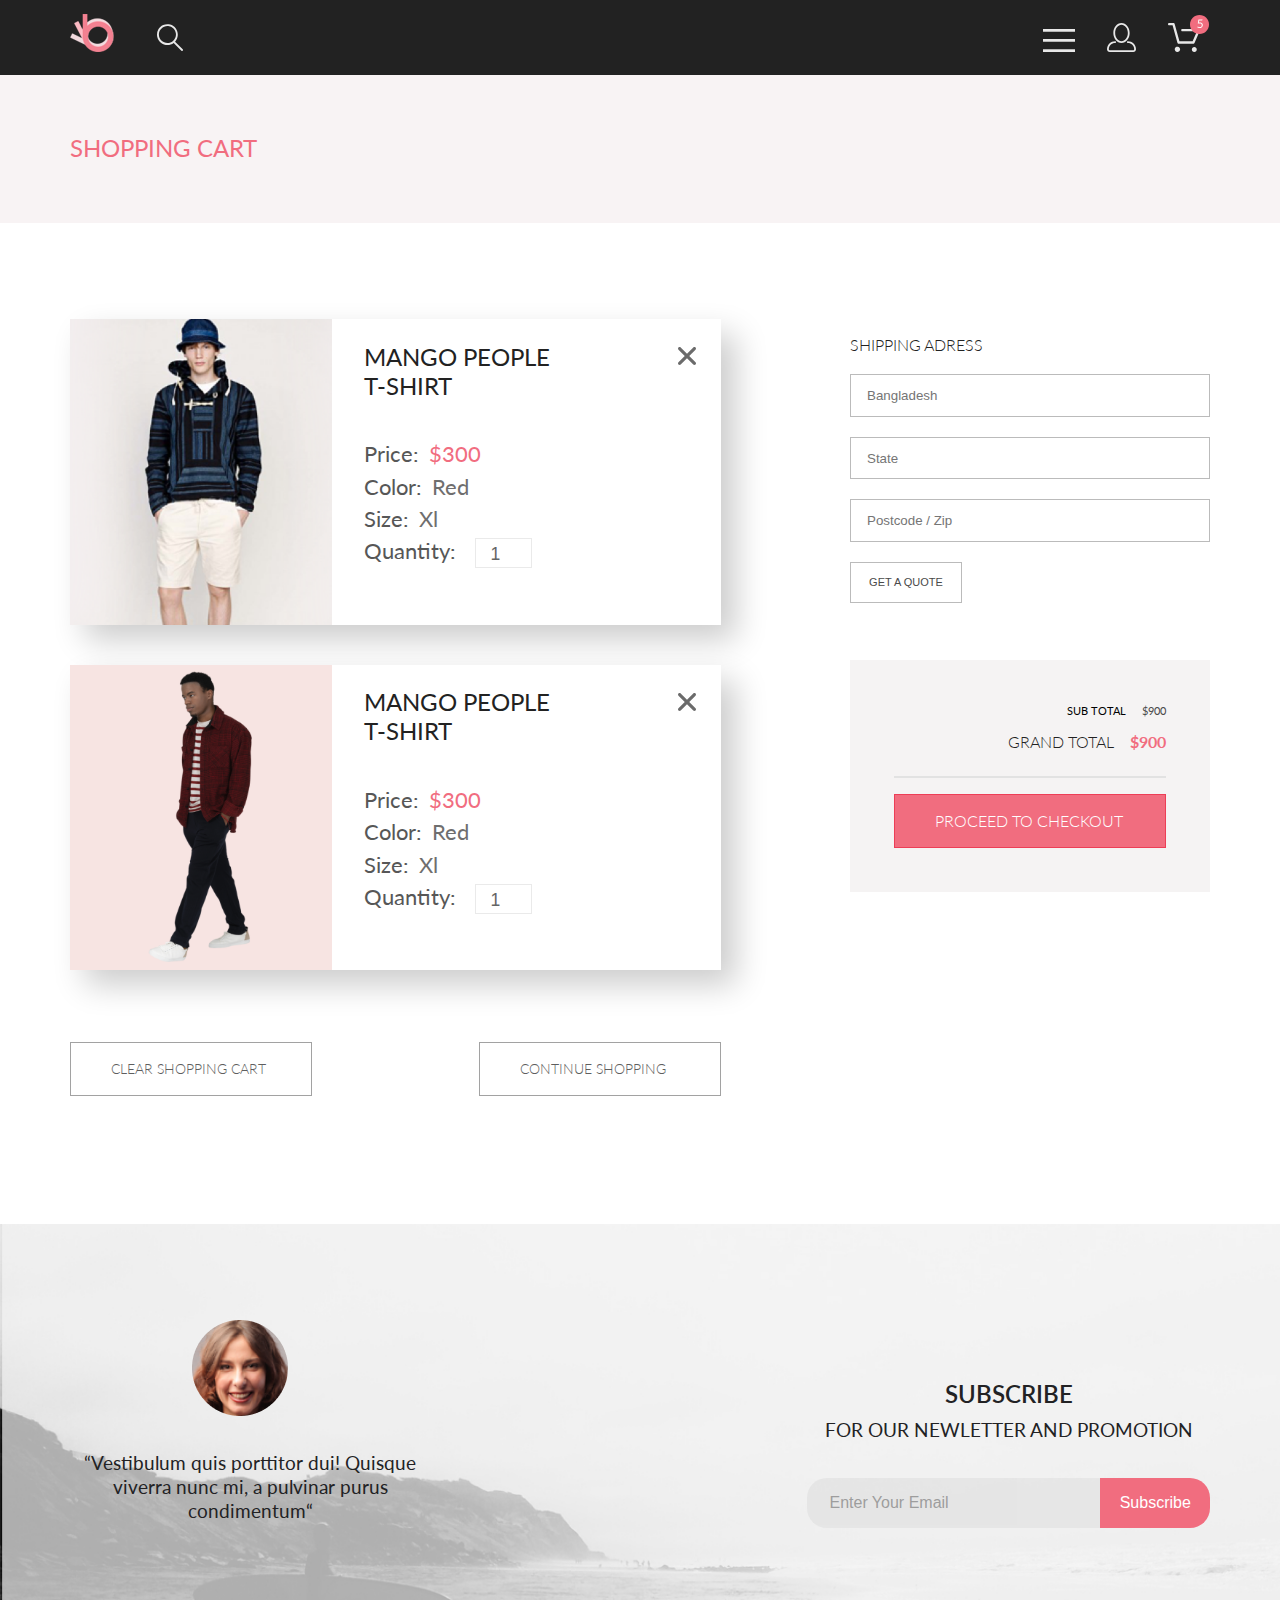
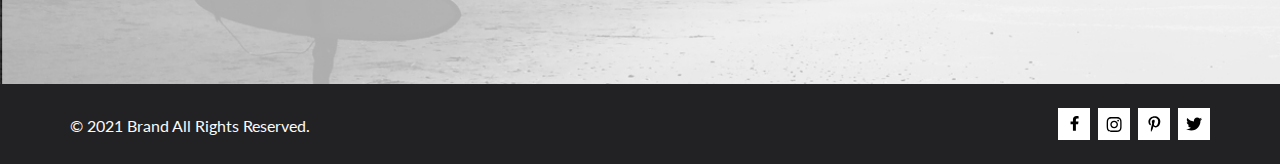
==== commit bf551069: "Merge pull request #7 from PolinaChernysh/homework6" ====
--- a/cart.html
+++ b/cart.html
@@ -16,101 +16,23 @@
                 <a href="index.html" class="icon__link">
                     <img class="icon__img" src="images/logo.png" alt="logo"></a>
             </div>
-            <div class="icon icon-search">
-                <a href="#" class="icon__link">
-                    <svg class="icon__svg svg-search" viewBox="0 0 27 28" xmlns="http://www.w3.org/2000/svg">
-                        <path
-                            d="M19.0596 17.6259C20.6713 15.8658 21.6282 13.6048 21.7698 11.2225C21.9113 8.84018 21.2288 6.48173 19.8369 4.54318C18.445 2.60463 16.4285 1.20404 14.126 0.576619C11.8234 -0.0508009 9.3751 0.13316 7.19217 1.09761C5.00923 2.06205 3.22463 3.74825 2.13804 5.87302C1.05145 7.9978 0.729054 10.4318 1.225 12.7661C1.72094 15.1005 3.00501 17.1932 4.86158 18.6927C6.71814 20.1922 9.03413 21.0072 11.4206 21.0009C13.673 21.004 15.8645 20.27 17.6606 18.9109L25.4086 26.7179C25.4941 26.807 25.5965 26.8781 25.7099 26.927C25.8232 26.9759 25.9452 27.0017 26.0686 27.0029C26.1923 27.0033 26.3148 26.9782 26.4283 26.9292C26.5419 26.8801 26.6441 26.8082 26.7286 26.7179C26.9025 26.537 26.9997 26.2958 26.9997 26.0449C26.9997 25.794 26.9025 25.5528 26.7286 25.3719L19.0596 17.6259ZM2.88662 10.5009C2.89946 8.81563 3.41094 7.17187 4.35659 5.77685C5.30224 4.38183 6.63972 3.29801 8.20044 2.662C9.76115 2.02599 11.4752 1.86627 13.1266 2.20298C14.7779 2.53969 16.2926 3.35775 17.4797 4.55404C18.6668 5.75033 19.4732 7.27129 19.7972 8.92519C20.1212 10.5791 19.9483 12.2919 19.3002 13.8476C18.6522 15.4034 17.5581 16.7325 16.1559 17.6674C14.7536 18.6023 13.1059 19.1011 11.4206 19.1009C9.14916 19.0901 6.97482 18.1784 5.37484 16.566C3.77486 14.9537 2.87998 12.7724 2.88662 10.5009Z" />
-                    </svg>
-                </a>
+            <div class="icon">
+                <a href="index.html" class="icon__link">
+                    <img class="icon__img" src="images/search.svg" alt="search"></a>
             </div>
         </div>
         <div class="navbar__block">
-            <input type="checkbox" id="menu">
-            <label class="icon-menu" for="menu">
-                <svg class="icon__svg svg-menu" viewBox="0 0 32 23" xmlns="http://www.w3.org/2000/svg">
-                    <path d="M0 23V20.31H32V23H0ZM0 12.76V10.07H32V12.76H0ZM0 2.69V0H32V2.69H0Z" />
-                </svg>
-            </label>
-            <div class="menu-overlay overlay-backgroundnone">
-                <nav class="menu-nav">
-                    <label class="close menu_close" for="menu">
-                        <svg class="close-svg" viewBox="0 0 18 18" xmlns="http://www.w3.org/2000/svg">
-                            <path
-                                d="M11.2453 9L17.5302 2.71516C17.8285 2.41741 17.9962 2.01336 17.9966 1.59191C17.997 1.17045 17.8299 0.76611 17.5322 0.467833C17.2344 0.169555 16.8304 0.00177586 16.4089 0.00140366C15.9875 0.00103146 15.5831 0.168097 15.2848 0.465848L9 6.75069L2.71516 0.465848C2.41688 0.167571 2.01233 0 1.5905 0C1.16868 0 0.764125 0.167571 0.465848 0.465848C0.167571 0.764125 0 1.16868 0 1.5905C0 2.01233 0.167571 2.41688 0.465848 2.71516L6.75069 9L0.465848 15.2848C0.167571 15.5831 0 15.9877 0 16.4095C0 16.8313 0.167571 17.2359 0.465848 17.5342C0.764125 17.8324 1.16868 18 1.5905 18C2.01233 18 2.41688 17.8324 2.71516 17.5342L9 11.2493L15.2848 17.5342C15.5831 17.8324 15.9877 18 16.4095 18C16.8313 18 17.2359 17.8324 17.5342 17.5342C17.8324 17.2359 18 16.8313 18 16.4095C18 15.9877 17.8324 15.5831 17.5342 15.2848L11.2453 9Z" />
-                        </svg>
-                    </label>
-                    <h2 class="menu-nav__title">MENU</h2>
-                    <p class="menu-nav__subtitle">MAN</p>
-                    <ul class="menu-nav__subtitle-items">
-                        <li class="menu-nav__subtitle-item"><a href="#" class="menu-nav__subtitle-link">
-                                Accessories</a>
-                        </li>
-                        <li class="menu-nav__subtitle-item"><a href="#" class="menu-nav__subtitle-link">
-                                Bags</a>
-                        </li>
-                        <li class="menu-nav__subtitle-item"><a href="#" class="menu-nav__subtitle-link">
-                                Denim</a>
-                        </li>
-                        <li class="menu-nav__subtitle-item"><a href="#" class="menu-nav__subtitle-link">
-                                T-Shirts</a>
-                        </li>
-                    </ul>
-                    <p class="menu-nav__subtitle">WOMAN</p>
-                    <ul class="menu-nav__subtitle-items">
-                        <li class="menu-nav__subtitle-item"><a href="#" class="menu-nav__subtitle-link">
-                                Accessories</a>
-                        </li>
-                        <li class="menu-nav__subtitle-item"><a href="#" class="menu-nav__subtitle-link">
-                                Jackets & Coats</a>
-                        </li>
-                        <li class="menu-nav__subtitle-item"><a href="#" class="menu-nav__subtitle-link">
-                                Polos</a>
-                        </li>
-                        <li class="menu-nav__subtitle-item"><a href="#" class="menu-nav__subtitle-link">
-                                T-Shirts</a>
-                        </li>
-                        <li class="menu-nav__subtitle-item"><a href="#" class="menu-nav__subtitle-link">
-                                Shirts</a>
-                        </li>
-                    </ul>
-                    <p class="menu-nav__subtitle">KIDS</p>
-                    <ul class="menu-nav__subtitle-items">
-                        <li class="menu-nav__subtitle-item"><a href="#" class="menu-nav__subtitle-link">
-                                Accessories</a>
-                        </li>
-                        <li class="menu-nav__subtitle-item"><a href="#" class="menu-nav__subtitle-link">
-                                Jackets & Coats</a>
-                        </li>
-                        <li class="menu-nav__subtitle-item"><a href="#" class="menu-nav__subtitle-link">
-                                Polos</a>
-                        </li>
-                        <li class="menu-nav__subtitle-item"><a href="#" class="menu-nav__subtitle-link">
-                                T-Shirts</a>
-                        </li>
-                        <li class="menu-nav__subtitle-item"><a href="#" class="menu-nav__subtitle-link">
-                                Shirts</a>
-                        </li>
-                        <li class="menu-nav__subtitle-item"><a href="#" class="menu-nav__subtitle-link">
-                                Bags</a>
-                        </li>
-                    </ul>
-                </nav>
-            </div>
-            <div class="icon icon_profile">
+            <div class="icon">
+                <a href="index.html" class="icon__link">
+                    <img class="icon__img" src="images/menu.svg" alt="menu"></a>
+            </div>
+            <div class="icon icon_phone">
                 <a href="registration.html" class="icon__link">
-                    <svg class="icon__svg svg-profile" viewBox="0 0 29 29" xmlns="http://www.w3.org/2000/svg">
-                        <path
-                            d="M14.5 19.937C19 19.937 22.656 15.464 22.656 9.968C22.656 4.472 19 0 14.5 0C13.3631 0.0217413 12.2463 0.303398 11.2351 0.823397C10.2239 1.34339 9.34507 2.08794 8.66602 3C7.12663 4.99573 6.30819 7.45381 6.34399 9.974C6.34399 15.465 10 19.937 14.5 19.937ZM14.5 1.813C18 1.813 20.844 5.472 20.844 9.969C20.844 14.466 17.998 18.125 14.5 18.125C11.002 18.125 8.15603 14.465 8.15503 9.969C8.15403 5.473 11 1.813 14.5 1.813ZM20.844 18.125C20.6036 18.125 20.373 18.2205 20.203 18.3905C20.033 18.5605 19.9375 18.7911 19.9375 19.0315C19.9375 19.2719 20.033 19.5025 20.203 19.6725C20.373 19.8425 20.6036 19.938 20.844 19.938C22.526 19.9399 24.1386 20.6088 25.3279 21.7982C26.5172 22.9875 27.1861 24.6 27.188 26.282C27.1875 26.5221 27.0918 26.7523 26.922 26.9221C26.7522 27.0918 26.5221 27.1875 26.282 27.188H2.71997C2.47985 27.1875 2.24975 27.0918 2.07996 26.9221C1.91016 26.7523 1.81449 26.5221 1.81396 26.282C1.81608 24.6001 2.48517 22.9877 3.67444 21.7985C4.86371 20.6092 6.47608 19.9401 8.15796 19.938C8.39824 19.938 8.62868 19.8425 8.79858 19.6726C8.96849 19.5027 9.06396 19.2723 9.06396 19.032C9.06396 18.7917 8.96849 18.5613 8.79858 18.3914C8.62868 18.2215 8.39824 18.126 8.15796 18.126C5.99541 18.1279 3.92201 18.9875 2.39258 20.5164C0.863144 22.0453 0.00264777 24.1185 0 26.281C0.000794067 27.0019 0.287502 27.693 0.797241 28.2027C1.30698 28.7125 1.99811 28.9992 2.71899 29H26.282C27.0027 28.9989 27.6936 28.7121 28.2031 28.2024C28.7126 27.6927 28.9992 27.0017 29 26.281C28.9974 24.1187 28.1372 22.0457 26.6083 20.5168C25.0793 18.9878 23.0063 18.1276 20.844 18.125Z" />
-                    </svg></a>
-            </div>
-            <div class="icon icon_basket">
+                    <img class="icon__img" src="images/profile.svg" alt="profile"></a>
+            </div>
+            <div class="icon icon_phone">
                 <a href="cart.html" class="icon__link">
-                    <svg class="icon__svg svg-basket" viewBox="0 0 42 37" xmlns="http://www.w3.org/2000/svg">
-                        <path
-                            d="M26.2009 37C25.5532 36.9738 24.9415 36.6948 24.4972 36.2227C24.0529 35.7506 23.8114 35.1232 23.8245 34.475C23.8376 33.8269 24.1043 33.2097 24.5673 32.7559C25.0303 32.3022 25.6527 32.048 26.301 32.048C26.9493 32.048 27.5717 32.3022 28.0347 32.7559C28.4977 33.2097 28.7644 33.8269 28.7775 34.475C28.7906 35.1232 28.549 35.7506 28.1047 36.2227C27.6604 36.6948 27.0488 36.9738 26.401 37H26.2009ZM6.75293 34.32C6.75293 33.79 6.91011 33.2718 7.20459 32.8311C7.49907 32.3904 7.91764 32.0469 8.40735 31.844C8.89705 31.6412 9.43594 31.5881 9.95581 31.6915C10.4757 31.7949 10.9532 32.0502 11.328 32.425C11.7028 32.7998 11.9581 33.2773 12.0615 33.7972C12.1649 34.317 12.1118 34.8559 11.9089 35.3456C11.7061 35.8353 11.3626 36.2539 10.9219 36.5483C10.4812 36.8428 9.96304 37 9.43298 37C9.08087 37.0003 8.73212 36.9311 8.40674 36.7966C8.08136 36.662 7.78569 36.4646 7.53662 36.2158C7.28755 35.9669 7.09001 35.6713 6.9552 35.3461C6.82039 35.0208 6.75098 34.6721 6.75098 34.32H6.75293ZM10.553 28.686C10.2935 28.6868 10.0409 28.6024 9.83411 28.4457C9.62727 28.2891 9.47758 28.0689 9.40796 27.819L4.57495 10.364H1.18201C0.868521 10.364 0.567859 10.2395 0.346191 10.0178C0.124523 9.79614 0 9.49549 0 9.18201C0 8.86852 0.124523 8.56787 0.346191 8.3462C0.567859 8.12454 0.868521 8.00001 1.18201 8.00001H5.46301C5.7225 7.99919 5.97504 8.08372 6.18176 8.24057C6.38848 8.39742 6.53784 8.61788 6.60693 8.86801L11.4399 26.323H24.6179L29.001 16.275H14.401C14.2428 16.2796 14.0854 16.2524 13.9379 16.1951C13.7904 16.1377 13.6559 16.0513 13.5424 15.9411C13.4288 15.8308 13.3386 15.6989 13.277 15.5532C13.2154 15.4074 13.1836 15.2508 13.1836 15.0925C13.1836 14.9343 13.2154 14.7776 13.277 14.6319C13.3386 14.4861 13.4288 14.3542 13.5424 14.2439C13.6559 14.1337 13.7904 14.0473 13.9379 13.9899C14.0854 13.9326 14.2428 13.9054 14.401 13.91H30.814C31.0097 13.91 31.2022 13.9587 31.3744 14.0517C31.5465 14.1448 31.6928 14.2793 31.7999 14.443C31.9078 14.6073 31.9734 14.7957 31.9908 14.9914C32.0083 15.1872 31.9771 15.3842 31.9 15.565L26.495 27.977C26.4026 28.1876 26.251 28.3668 26.0585 28.4927C25.866 28.6186 25.641 28.6858 25.411 28.686H10.553Z" />
-                    </svg>
-                </a>
+                    <img class="icon__img" src="images/basket.svg" alt="basket"></a>
             </div>
         </div>
     </div>
@@ -145,13 +67,13 @@
                         </form>
                     </div>
                 </div>
-                <button class="close card-cart_close">
-                    <svg class="close-svg" width="18" height="18" viewBox="0 0 18 18"
+                <a class="card-cart__close" href="#">
+                    <svg class="card-basket__close-svg" width="18" height="18" viewBox="0 0 18 18"
                         xmlns="http://www.w3.org/2000/svg">
                         <path
                             d="M11.2453 9L17.5302 2.71516C17.8285 2.41741 17.9962 2.01336 17.9966 1.59191C17.997 1.17045 17.8299 0.76611 17.5322 0.467833C17.2344 0.169555 16.8304 0.00177586 16.4089 0.00140366C15.9875 0.00103146 15.5831 0.168097 15.2848 0.465848L9 6.75069L2.71516 0.465848C2.41688 0.167571 2.01233 0 1.5905 0C1.16868 0 0.764125 0.167571 0.465848 0.465848C0.167571 0.764125 0 1.16868 0 1.5905C0 2.01233 0.167571 2.41688 0.465848 2.71516L6.75069 9L0.465848 15.2848C0.167571 15.5831 0 15.9877 0 16.4095C0 16.8313 0.167571 17.2359 0.465848 17.5342C0.764125 17.8324 1.16868 18 1.5905 18C2.01233 18 2.41688 17.8324 2.71516 17.5342L9 11.2493L15.2848 17.5342C15.5831 17.8324 15.9877 18 16.4095 18C16.8313 18 17.2359 17.8324 17.5342 17.5342C17.8324 17.2359 18 16.8313 18 16.4095C18 15.9877 17.8324 15.5831 17.5342 15.2848L11.2453 9Z" />
                     </svg>
-                </button>
+                </a>
             </div>
             <div class="card-cart">
                 <img class="card-cart__img" src="images/product7.png" alt="man in shorts">
@@ -177,13 +99,13 @@
                         </form>
                     </div>
                 </div>
-                <button class="close card-cart_close">
-                    <svg class="close-svg" width="18" height="18" viewBox="0 0 18 18"
+                <a class="card-cart__close" href="#">
+                    <svg class="card-basket__close-svg" width="18" height="18" viewBox="0 0 18 18"
                         xmlns="http://www.w3.org/2000/svg">
                         <path
                             d="M11.2453 9L17.5302 2.71516C17.8285 2.41741 17.9962 2.01336 17.9966 1.59191C17.997 1.17045 17.8299 0.76611 17.5322 0.467833C17.2344 0.169555 16.8304 0.00177586 16.4089 0.00140366C15.9875 0.00103146 15.5831 0.168097 15.2848 0.465848L9 6.75069L2.71516 0.465848C2.41688 0.167571 2.01233 0 1.5905 0C1.16868 0 0.764125 0.167571 0.465848 0.465848C0.167571 0.764125 0 1.16868 0 1.5905C0 2.01233 0.167571 2.41688 0.465848 2.71516L6.75069 9L0.465848 15.2848C0.167571 15.5831 0 15.9877 0 16.4095C0 16.8313 0.167571 17.2359 0.465848 17.5342C0.764125 17.8324 1.16868 18 1.5905 18C2.01233 18 2.41688 17.8324 2.71516 17.5342L9 11.2493L15.2848 17.5342C15.5831 17.8324 15.9877 18 16.4095 18C16.8313 18 17.2359 17.8324 17.5342 17.5342C17.8324 17.2359 18 16.8313 18 16.4095C18 15.9877 17.8324 15.5831 17.5342 15.2848L11.2453 9Z" />
                     </svg>
-                </button>
+                </a>
             </div>
             <div class="basket-section__cards-buttons">
                 <a class="btn basket-section__button" href="#">CLEAR SHOPPING CART</a>
--- a/style/main.css
+++ b/style/main.css
@@ -12,16 +12,6 @@
   padding: 0 calc(50% - 570px);
 }
 
-@media (max-width: 1180px) {
-  .container {
-    padding: 0 1rem;
-  }
-}
-@media (max-width: 768px) {
-  .container {
-    padding: 0 0.5rem;
-  }
-}
 .btn {
   font-weight: 400;
   font-size: 1rem;
@@ -54,328 +44,28 @@
   margin-left: 2rem;
 }
 
-#menu {
-  display: none;
-}
-
-#menu:checked ~ .menu-overlay {
-  display: flex;
-}
-
-#menu:not(:checked) ~ .menu-overlay {
-  display: none;
-}
-
-.menu-overlay {
-  position: absolute;
-  min-height: 764px;
-  width: 100%;
-  background-color: rgba(0, 0, 0, 0.4);
-  left: 0;
-  right: 0;
-  top: 4.7rem;
-  z-index: 2;
-  display: none;
-  justify-content: flex-end;
-}
-
-.overlay-backgroundnone {
-  background: none;
-}
-
-.menu-nav {
-  position: relative;
-  background-color: rgb(255, 255, 255);
-  padding-left: 2rem;
-  padding-right: 2rem;
-  width: 10.6rem;
-  box-shadow: 10px 10px 25px rgba(0, 0, 0, 0.2);
-}
-
-.menu_close {
-  width: 0.8rem;
-  height: 0.8rem;
-  position: absolute;
-  fill: #6b6b6b;
-  top: 1rem;
-  right: 1rem;
-  transition: 0.5s;
-}
-.menu_close:hover {
-  transform: scale(1.15);
-  fill: #000000;
-}
-
-.menu-nav__title {
-  font-style: normal;
-  font-weight: 700;
-  font-size: 14px;
-  line-height: 17px;
-  color: #000000;
-  padding-top: 2.1rem;
-  padding-bottom: 0.3rem;
-  text-transform: uppercase;
-}
-
-.menu-nav__subtitle {
-  font-style: normal;
-  font-weight: 400;
-  font-size: 14px;
-  line-height: 17px;
-  color: #F16D7F;
-  padding-top: 1.2rem;
-  text-transform: uppercase;
-}
-
-.menu-nav__subtitle-item {
-  font-style: normal;
-  font-weight: 400;
-  font-size: 14px;
-  line-height: 17px;
-  list-style-type: none;
-  padding-top: 0.8rem;
-  padding-left: 1.2rem;
-}
-
-.menu-nav__subtitle-link {
-  text-decoration: none;
-  color: #6F6E6E;
-  transition: 0.3s;
-}
-.menu-nav__subtitle-link:hover {
-  color: #F16D7F;
-}
-
-.icon-menu {
-  border: none;
-  background-color: transparent;
-  cursor: pointer;
-}
-.icon-menu:hover {
-  -webkit-animation: shake-2 0.7s cubic-bezier(0.455, 0.03, 0.515, 0.955) both;
-          animation: shake-2 0.7s cubic-bezier(0.455, 0.03, 0.515, 0.955) both;
-}
-@-webkit-keyframes shake-2 {
-  0%, 100% {
-    transform: rotate(0deg);
-    transform-origin: 50% 50%;
-  }
-  10% {
-    transform: rotate(8deg);
-  }
-  20%, 40%, 60% {
-    transform: rotate(-10deg);
-  }
-  30%, 50%, 70% {
-    transform: rotate(10deg);
-  }
-  80% {
-    transform: rotate(-8deg);
-  }
-  90% {
-    transform: rotate(8deg);
-  }
-}
-@keyframes shake-2 {
-  0%, 100% {
-    transform: rotate(0deg);
-    transform-origin: 50% 50%;
-  }
-  10% {
-    transform: rotate(8deg);
-  }
-  20%, 40%, 60% {
-    transform: rotate(-10deg);
-  }
-  30%, 50%, 70% {
-    transform: rotate(10deg);
-  }
-  80% {
-    transform: rotate(-8deg);
-  }
-  90% {
-    transform: rotate(8deg);
-  }
-}
-
-.icon_profile:hover {
-  -webkit-animation: rotate 0.7s cubic-bezier(0.25, 0.46, 0.45, 0.94) both;
-          animation: rotate 0.7s cubic-bezier(0.25, 0.46, 0.45, 0.94) both;
-}
-@-webkit-keyframes rotate {
-  0% {
-    transform: rotate(-360deg);
-    opacity: 0;
-  }
-  100% {
-    transform: rotate(0);
-    opacity: 1;
-  }
-}
-@keyframes rotate {
-  0% {
-    transform: rotate(-360deg);
-    opacity: 0;
-  }
-  100% {
-    transform: rotate(0);
-    opacity: 1;
-  }
-}
-
-.icon_basket:hover {
-  -webkit-animation: wobble 0.7s both;
-          animation: wobble 0.7s both;
-}
-@-webkit-keyframes wobble {
-  0%, 100% {
-    transform: translateX(0%);
-    transform-origin: 50% 50%;
-  }
-  15% {
-    transform: translateX(-6px) rotate(6deg);
-  }
-  30% {
-    transform: translateX(4px) rotate(-6deg);
-  }
-  45% {
-    transform: translateX(-4px) rotate(3.6deg);
-  }
-  60% {
-    transform: translateX(3px) rotate(-2.4deg);
-  }
-  75% {
-    transform: translateX(-3px) rotate(1.2deg);
-  }
-}
-@keyframes wobble {
-  0%, 100% {
-    transform: translateX(0%);
-    transform-origin: 50% 50%;
-  }
-  15% {
-    transform: translateX(-6px) rotate(6deg);
-  }
-  30% {
-    transform: translateX(4px) rotate(-6deg);
-  }
-  45% {
-    transform: translateX(-4px) rotate(3.6deg);
-  }
-  60% {
-    transform: translateX(3px) rotate(-2.4deg);
-  }
-  75% {
-    transform: translateX(-3px) rotate(1.2deg);
-  }
-}
-
 @media (max-width: 375px) {
-  .icon_profile,
-.icon_basket {
+  .icon_phone {
     display: none;
   }
 }
-
-.icon__svg {
-  fill: #E8E8E8;
-}
-
-.svg-search {
-  height: 1.75rem;
-  transition: 0.3s;
-}
-.svg-search:hover {
-  transform: scale(1.15);
-}
-
-.svg-profile {
-  height: 1.75rem;
-}
-
-.svg-menu {
-  height: 1.4rem;
-}
-
-.svg-basket {
-  height: 2.3rem;
-}
-
 .top {
   background-color: #F1E4E6;
   display: flex;
   justify-content: space-between;
   align-items: center;
-  min-height: 764px;
-}
-@media (max-width: 768px) {
-  .top {
-    height: 23rem;
-  }
+  height: 47.7rem;
 }
 .top__img {
   padding: 0 0 0 calc(50% - 50rem);
-  padding-top: 0.8rem;
-}
-@media (max-width: 768px) {
-  .top__img {
-    height: 100%;
-    padding-left: calc(65% - 384px);
-    padding-top: 1rem;
-  }
-}
-@media (max-width: 700px) {
-  .top__img {
-    display: none;
-  }
 }
 .top__heading {
   display: flex;
+}
+.top__heading {
   padding-left: 4rem;
   padding-right: calc(60% - 570px);
-  -webkit-animation: tracking 0.9s cubic-bezier(0.25, 0.6, 0.4, 1) both;
-          animation: tracking 0.9s cubic-bezier(0.25, 0.6, 0.4, 1) both;
-}
-@-webkit-keyframes tracking {
-  0% {
-    letter-spacing: -0.5em;
-    opacity: 0;
-  }
-  40% {
-    opacity: 0.6;
-  }
-  100% {
-    opacity: 1;
-  }
-}
-@keyframes tracking {
-  0% {
-    letter-spacing: -0.5em;
-    opacity: 0;
-  }
-  40% {
-    opacity: 0.6;
-  }
-  100% {
-    opacity: 1;
-  }
-}
-@media (max-width: 1070px) {
-  .top__heading {
-    padding-right: 1rem;
-  }
-}
-@media (max-width: 768px) {
-  .top__heading {
-    padding-left: 2rem;
-  }
-}
-@media (max-width: 700px) {
-  .top__heading {
-    padding-right: 0;
-    padding-left: 0;
-    margin: 0 auto;
-  }
+  display: flex;
 }
 .top__heading-strip {
   height: 5.75rem;
@@ -391,54 +81,63 @@
   font-size: 3rem;
   line-height: 3.6rem;
   color: #222222;
-  text-transform: uppercase;
-}
-@media (max-width: 1070px) {
-  .top__title {
-    font-size: 2.75rem;
-  }
-}
-@media (max-width: 375px) {
-  .top__title {
-    font-size: 2.3rem;
-  }
 }
 .top__subtitle {
   font-weight: 600;
   font-size: 2rem;
   line-height: 2.4rem;
   color: #222222;
-  text-transform: uppercase;
-}
-@media (max-width: 1070px) {
+}
+
+@media (max-width: 900px) and (min-width: 767px) {
+  .top__title {
+    font-size: 2.75rem;
+  }
   .top__subtitle {
     font-size: 1.6rem;
   }
 }
 @media (max-width: 768px) {
+  .top {
+    height: 23rem;
+  }
+  .top__img {
+    height: 100%;
+    padding-left: calc(65% - 384px);
+    padding-top: 1rem;
+  }
+  .top__heading {
+    padding-right: 32px;
+  }
+  .top__title {
+    font-size: 2.75rem;
+  }
   .top__subtitle {
     font-size: 1.5rem;
   }
 }
+@media (max-width: 585px) {
+  .top__img {
+    display: none;
+  }
+  .top__heading {
+    padding-right: 0;
+    padding-left: 0;
+    margin: 0 auto;
+  }
+}
 @media (max-width: 375px) {
+  .top__title {
+    font-size: 2.3rem;
+  }
   .top__subtitle {
     font-size: 1.25rem;
   }
 }
-.top__subtitle-pink {
-  color: #F16D7F;
-}
-
 .breadcrumb {
   background-color: #F8F3F4;
   display: flex;
   justify-content: space-between;
-}
-@media (max-width: 475px) {
-  .breadcrumb {
-    flex-direction: column;
-    align-items: center;
-  }
 }
 .breadcrumb__title {
   font-weight: 400;
@@ -447,34 +146,6 @@
   padding-bottom: 3.75rem;
   line-height: 1.8rem;
   color: #F16D7F;
-  -webkit-animation: text-focus 0.8s cubic-bezier(0.5, 0.08, 0.7, 0.5) both;
-          animation: text-focus 0.8s cubic-bezier(0.5, 0.08, 0.7, 0.5) both;
-}
-@-webkit-keyframes text-focus {
-  0% {
-    filter: blur(12px);
-    opacity: 0;
-  }
-  100% {
-    filter: blur(0px);
-    opacity: 1;
-  }
-}
-@keyframes text-focus {
-  0% {
-    filter: blur(12px);
-    opacity: 0;
-  }
-  100% {
-    filter: blur(0px);
-    opacity: 1;
-  }
-}
-@media (max-width: 475px) {
-  .breadcrumb__title {
-    padding-bottom: 2rem;
-    padding-top: 2rem;
-  }
 }
 .breadcrumb__items {
   list-style-type: none;
@@ -482,14 +153,8 @@
   justify-content: space-between;
   padding-top: 4rem;
 }
-@media (max-width: 475px) {
-  .breadcrumb__items {
-    padding-top: 0;
-    padding-bottom: 2.9rem;
-  }
-}
 .breadcrumb__item {
-  padding-right: 0.4rem;
+  padding-right: 0.1rem;
 }
 .breadcrumb__item-title {
   font-weight: 300;
@@ -497,12 +162,27 @@
   text-decoration: none;
   line-height: 1rem;
   color: #636363;
-  transition: 0.3s;
-}
-.breadcrumb__item-title:hover {
-  color: #F16D7F;
-}
-
+}
+
+@media (max-width: 475px) {
+  .breadcrumb {
+    flex-direction: column;
+    align-items: center;
+  }
+  .breadcrumb__title {
+    padding-bottom: 2rem;
+    padding-top: 2rem;
+  }
+  .breadcrumb__items {
+    padding-top: 0;
+    padding-bottom: 2.9rem;
+  }
+}
+@media (max-width: 700px) {
+  .breadcrumb__title {
+    margin: 0 auto;
+  }
+}
 .slider {
   height: 48.6rem;
   background-color: #F7F7F7;
@@ -597,11 +277,6 @@
   justify-content: space-between;
   flex-wrap: wrap;
   margin-bottom: 3rem;
-}
-@media (max-width: 1112px) {
-  .products-section__cards {
-    justify-content: center;
-  }
 }
 .products-section__header {
   font-weight: 400;
@@ -632,6 +307,16 @@
   background-color: #F16D7F;
 }
 
+@media (max-width: 1112px) and (min-width: 800px) {
+  .products-section__cards {
+    justify-content: center;
+  }
+}
+@media (max-width: 755px) {
+  .products-section__cards {
+    justify-content: center;
+  }
+}
 .card-product__title {
   font-size: 1rem;
 }
@@ -655,17 +340,12 @@
   box-shadow: 10px 10px 25px rgba(0, 0, 0, 0.2);
   transform: scale(1.02);
 }
-@media (max-width: 1112px) {
-  .card-product {
-    margin-right: 0.4rem;
-    margin-left: 0.4rem;
-  }
-}
 .card-product__link {
   text-decoration: none;
 }
 .card-product__img {
   width: 100%;
+  height: 26.2rem;
 }
 .card-product__img:hover .card-product__overlay {
   opacity: 1;
@@ -677,8 +357,6 @@
   color: #000000;
   padding-bottom: 1rem;
   padding-left: 1.2rem;
-  padding-right: 1.2rem;
-  text-transform: uppercase;
 }
 .card-product__subtitle {
   font-weight: 300;
@@ -686,7 +364,6 @@
   color: #5D5D5D;
   padding-bottom: 1.2rem;
   padding-left: 1.2rem;
-  padding-right: 1.2rem;
 }
 .card-product__price {
   font-weight: 400;
@@ -713,12 +390,6 @@
   opacity: 1;
 }
 
-@media (max-width: 1112px) {
-  .card-product_disappear {
-    display: none;
-  }
-}
-
 .btn__product {
   max-width: 8.6rem;
   padding: 0.8rem 1.5rem;
@@ -741,13 +412,25 @@
   transition: 0.3s;
 }
 
+@media (max-width: 1114px) and (min-width: 800px) {
+  .card-product {
+    margin-right: 0.5rem;
+    margin-left: 0.5rem;
+  }
+}
+@media (max-width: 755px) {
+  .card-product {
+    margin-right: 0.25rem;
+    margin-left: 0.25rem;
+  }
+}
+@media (max-width: 1112px) {
+  .card-product_disappear {
+    display: none;
+  }
+}
 .sort {
   display: flex;
-}
-@media (max-width: 1070px) {
-  .sort {
-    justify-content: space-between;
-  }
 }
 .sort__filter {
   position: absolute;
@@ -760,12 +443,6 @@
   color: #000000;
   transition: 0.6s;
 }
-@media (max-width: 568px) {
-  .sort__filter {
-    margin-bottom: 1rem;
-    margin-top: 1.5rem;
-  }
-}
 .sort__filter-img {
   padding-left: 0.6rem;
   fill: #000000;
@@ -773,12 +450,6 @@
   height: 0.65rem;
   transition: 0.3s;
 }
-@media (max-width: 568px) {
-  .sort__filter-img {
-    width: 2.3rem;
-    height: 1.5rem;
-  }
-}
 .sort__filter-title {
   display: block;
   cursor: pointer;
@@ -791,11 +462,6 @@
   font-size: 14px;
   line-height: 17px;
   color: #000000;
-}
-@media (max-width: 568px) {
-  .sort__filter-title-h2 {
-    display: none;
-  }
 }
 
 .filter-category {
@@ -814,23 +480,21 @@
   cursor: pointer;
   transition: 0.3s;
 }
-.filter-category__items {
+.filter-category__links {
   display: flex;
   flex-direction: column;
   margin-top: 1.5rem;
   margin-bottom: 1.5rem;
 }
-.filter-category__item {
+.filter-category__link {
   list-style-type: none;
-  margin-bottom: 0.7rem;
-}
-.filter-category__link {
   text-decoration: none;
   font-weight: 400;
   font-size: 14px;
   line-height: 17px;
   color: #6F6E6E;
   margin-left: 1rem;
+  margin-bottom: 0.7rem;
   transition: 0.3s;
 }
 .filter-category__link:hover {
@@ -857,19 +521,25 @@
   fill: #F16D7F;
 }
 
+@media (max-width: 520px) {
+  .sort__filter-title-h2 {
+    display: none;
+  }
+  .sort__filter-img {
+    width: 2.3rem;
+    height: 1.5rem;
+  }
+  .sort__filter {
+    margin-bottom: 1rem;
+    margin-top: 1.5rem;
+  }
+}
 .feature-section {
   background-color: #222224;
   padding-top: 6.5rem !important;
   padding-bottom: 6.5rem !important;
   display: flex;
 }
-@media (max-width: 768px) {
-  .feature-section {
-    display: flex;
-    flex-direction: column;
-    align-items: center;
-  }
-}
 
 .subscribe-section {
   background-image: url(../images/subscribe.jpg);
@@ -878,36 +548,14 @@
   display: flex;
   justify-content: space-between;
 }
-@media (max-width: 768px) {
-  .subscribe-section {
-    height: 100%;
-    flex-direction: column;
-    align-items: center;
-  }
-}
 
 .quote {
   width: 22.5rem;
   padding-top: 6rem;
 }
-@media (max-width: 768px) {
-  .quote {
-    padding-top: 4rem;
-  }
-}
-@media (max-width: 375px) {
-  .quote {
-    width: 70%;
-  }
-}
 .quote__img {
-  padding-left: 7.9rem;
+  padding-left: 7.6rem;
   padding-bottom: 2rem;
-}
-@media (max-width: 375px) {
-  .quote__img {
-    padding-left: 28%;
-  }
 }
 .quote__heading {
   font-weight: 400;
@@ -916,46 +564,25 @@
   text-align: center;
   color: #222224;
 }
-.quote__heading-italic {
-  font-style: italic;
-}
 
 .subscribe {
   padding-top: 9.4rem;
   padding-bottom: 9.75rem;
-  max-width: 40%;
-}
-@media (max-width: 1070px) {
-  .subscribe {
-    max-width: 90%;
-  }
-}
-@media (max-width: 768px) {
-  .subscribe {
-    padding-top: 3rem;
-    padding-bottom: 8.75rem;
-  }
 }
 .subscribe__title {
   font-weight: 600;
   font-size: 1.5rem;
-  line-height: 1.8rem;
+  line-height: 167.2%;
   text-align: center;
   color: #222224;
-  padding-bottom: 1rem;
 }
 .subscribe__subtitle {
   font-weight: 400;
   font-size: 1.2rem;
-  line-height: 1.6rem;
+  line-height: 167.2%;
   text-align: center;
   color: #222224;
   padding-bottom: 2rem;
-}
-@media (max-width: 475px) {
-  .subscribe__subtitle {
-    font-size: 0.9rem;
-  }
 }
 .subscribe__form {
   display: flex;
@@ -978,16 +605,6 @@
   align-items: center;
   color: #222224;
   opacity: 0.67;
-}
-@media (max-width: 475px) {
-  .input-subscribe {
-    padding: 1rem 1rem 1rem 1.4rem;
-  }
-}
-@media (max-width: 375px) {
-  .input-subscribe {
-    padding: 0.2rem 0.2rem 0.2rem 0.5rem;
-  }
 }
 
 .button-form {
@@ -1005,11 +622,6 @@
   color: #FFFFFF;
   cursor: pointer;
 }
-@media (max-width: 375px) {
-  .button-form {
-    padding: 0.9rem 0.7rem 0.9rem 0.7rem;
-  }
-}
 
 .copyright {
   background-color: #222224;
@@ -1017,59 +629,71 @@
   justify-content: space-between;
   padding-bottom: 1.5rem;
 }
-@media (max-width: 475px) {
+.copyright__text {
+  font-weight: 400;
+  font-size: 1rem;
+  line-height: 1.2rem;
+  color: #FBFBFB;
+  padding-top: 2rem;
+}
+.copyright__network {
+  display: flex;
+  justify-content: flex-end;
+  padding-top: 1.5rem;
+}
+
+.icon-network {
+  padding-left: 0.5rem;
+}
+.icon-network__link {
+  background-color: #FFFFFF;
+  fill: #000000;
+  width: 2rem;
+  height: 2rem;
+  display: flex;
+  align-items: center;
+  justify-content: center;
+  transition: 0.3s;
+}
+.icon-network__link:hover {
+  background-color: #F16D7F;
+  fill: #FFFFFF;
+}
+
+@media (max-width: 768px) {
+  .subscribe-section {
+    height: 100%;
+    flex-direction: column;
+    align-items: center;
+  }
+  .quote {
+    padding-top: 4rem;
+  }
+  .subscribe {
+    padding-top: 3rem;
+    padding-bottom: 8.75rem;
+  }
+}
+@media (max-width: 440px) {
+  .subscribe__subtitle {
+    font-size: 0.9rem;
+  }
+  .input-subscribe {
+    padding: 1rem 1rem 1rem 1.4rem;
+  }
   .copyright {
     align-items: center;
     flex-direction: column-reverse;
     justify-content: center;
     height: 9rem;
   }
-}
-.copyright__text {
-  font-weight: 400;
-  font-size: 1rem;
-  line-height: 1.2rem;
-  color: #FBFBFB;
-  padding-top: 2rem;
-}
-@media (max-width: 475px) {
   .copyright__text {
     align-items: center;
   }
 }
-.copyright__network {
-  display: flex;
-  justify-content: flex-end;
-  padding-top: 1.5rem;
-}
-
-.icon-network {
-  padding-left: 0.5rem;
-}
-.icon-network__link {
-  background-color: #FFFFFF;
-  fill: #000000;
-  width: 2rem;
-  height: 2rem;
-  display: flex;
-  align-items: center;
-  justify-content: center;
-  transition: 0.3s;
-}
-.icon-network__link:hover {
-  background-color: #F16D7F;
-  fill: #FFFFFF;
-}
-
 .basket-section {
   display: flex;
   justify-content: space-between;
-}
-@media (max-width: 1070px) {
-  .basket-section {
-    flex-direction: column;
-    align-items: center;
-  }
 }
 .basket-section__cards {
   display: flex;
@@ -1081,19 +705,6 @@
   justify-content: space-between;
   margin-bottom: 8rem;
   margin-top: 4.5rem;
-}
-@media (max-width: 700px) {
-  .basket-section__cards-buttons {
-    margin-bottom: 3rem;
-    margin-top: 1.9rem;
-  }
-}
-@media (max-width: 375px) {
-  .basket-section__cards-buttons {
-    flex-direction: column;
-    align-items: center;
-    margin-bottom: 1rem;
-  }
 }
 .basket-section__button {
   font-weight: 300;
@@ -1102,37 +713,31 @@
   border: 1px solid #a2a2a2;
   min-width: 10rem;
   max-width: 10rem;
-  justify-content: center;
   transition: 0.4s;
 }
 .basket-section__button:hover {
   color: #000000;
   border: 1px solid #000000;
 }
-@media (max-width: 700px) {
-  .basket-section__button {
-    font-size: 0.75rem;
-    padding: 0.5rem 1.3rem;
-    min-width: 0;
-  }
-}
-@media (max-width: 375px) {
-  .basket-section__button {
-    margin-bottom: 1rem;
-    min-width: 9rem;
-  }
-}
 .basket-section__ordering {
   display: flex;
   flex-direction: column;
   width: 22.5rem;
 }
+
 @media (max-width: 1070px) {
+  .basket-section {
+    flex-direction: column;
+    align-items: center;
+  }
   .basket-section__ordering {
     flex-direction: row;
     justify-content: space-between;
     align-items: center;
     min-width: 40.7rem;
+  }
+  .fill-form {
+    min-width: 17rem;
   }
 }
 @media (max-width: 700px) {
@@ -1142,10 +747,17 @@
     min-width: 22.3rem;
     align-items: stretch;
   }
-}
-
+  .basket-section__cards-buttons {
+    margin-bottom: 3rem;
+    margin-top: 1.9rem;
+  }
+  .basket-section__button {
+    font-size: 0.75rem;
+    padding: 0.5rem 1.3rem;
+    min-width: 0;
+  }
+}
 .card__title {
-  text-transform: uppercase;
   font-weight: 400;
   font-size: 1.5rem;
   line-height: 29px;
@@ -1153,20 +765,6 @@
   padding-bottom: 2.6rem;
   max-width: 12.5rem;
 }
-@media (max-width: 700px) {
-  .card__title {
-    font-size: 1rem;
-    padding-bottom: 1.5rem;
-    max-width: 8rem;
-    line-height: 19px;
-  }
-}
-@media (max-width: 700px) {
-  .card__title {
-    font-size: 0.8rem;
-    max-width: 7rem;
-  }
-}
 
 .basket-section__cards .card-cart:nth-child(1) {
   margin-bottom: 2.5rem;
@@ -1175,7 +773,7 @@
 .card-cart {
   display: flex;
   justify-content: flex-start;
-  min-height: 19.1rem;
+  height: 19.1rem;
   min-width: 40.7rem;
   background: rgb(255, 255, 255);
   box-shadow: 15px 15px 30px rgba(0, 0, 0, 0.2);
@@ -1184,78 +782,27 @@
 .card-cart:hover {
   transform: translateX(-0.5rem);
 }
-@media (max-width: 700px) {
-  .card-cart {
-    min-height: 11.7rem;
-    min-width: 22.3rem;
-    max-width: 23rem;
-  }
-}
-@media (max-width: 475px) {
-  .card-cart {
-    min-width: 14.3rem;
-  }
-}
-@media (max-width: 375px) {
-  .card-cart {
-    min-width: 100%;
-  }
-}
 .card-cart__img {
-  height: 19.1rem;
-  margin: auto 0;
-}
-@media (max-width: 700px) {
-  .card-cart__img {
-    width: 52%;
-    height: 100%;
-  }
+  height: 100%;
+  transition: 0.6s;
 }
 .card-cart__info {
   padding-top: 1.4rem;
   padding-left: 2rem;
 }
-@media (max-width: 700px) {
-  .card-cart__info {
-    padding-top: 0.8rem;
-    padding-left: 1.1rem;
-  }
-}
 .card-cart__info-item {
   display: flex;
 }
-.card-cart__info-item:last-child {
-  padding-bottom: 2rem;
-}
-
-.close {
-  border: none;
-  background-color: transparent;
-  cursor: pointer;
-}
-
-.card-cart_close {
+.card-cart__close {
   position: absolute;
   fill: #6b6b6b;
+  transition: 0.5s;
   margin-top: 1.75rem;
   margin-left: 38rem;
-  transition: 0.5s;
-}
-.card-cart_close:hover {
+}
+.card-cart__close:hover {
   transform: scale(1.15);
   fill: #000000;
-}
-@media (max-width: 700px) {
-  .card-cart_close {
-    margin-top: 1rem;
-    margin-left: 20.8rem;
-  }
-}
-@media (max-width: 375px) {
-  .card-cart_close {
-    margin-top: 1rem;
-    margin-left: 1rem;
-  }
 }
 
 .card__h-3 {
@@ -1264,12 +811,6 @@
   line-height: 26px;
   padding-bottom: 0.4rem;
   color: #575757;
-}
-@media (max-width: 700px) {
-  .card__h-3 {
-    font-size: 0.8rem;
-    line-height: 1rem;
-  }
 }
 .card__h-3_grey {
   color: #6F6E6E;
@@ -1289,7 +830,30 @@
   padding: 0.25rem 0.4rem 0.1rem 0.9rem;
   margin-left: 1.2rem;
 }
+
 @media (max-width: 700px) {
+  .card-cart {
+    height: 11.7rem;
+    min-width: 22.3rem;
+  }
+  .card-cart__info {
+    padding-top: 0.8rem;
+    padding-left: 1.1rem;
+  }
+  .card__title {
+    font-size: 1rem;
+    padding-bottom: 1.5rem;
+    max-width: 8rem;
+    line-height: 19px;
+  }
+  .card__h-3 {
+    font-size: 0.8rem;
+    line-height: 1rem;
+  }
+  .card-cart__close {
+    margin-top: 1rem;
+    margin-left: 20.3rem;
+  }
   .card__form-quantity {
     font-size: 0.7rem;
     line-height: 0.8rem;
@@ -1297,24 +861,8 @@
     padding: 0.1rem 0rem 0.1rem 0.6rem;
   }
 }
-
 .fill-form {
   margin-top: 7rem;
-}
-@media (max-width: 1070px) {
-  .fill-form {
-    min-width: 17rem;
-  }
-}
-@media (max-width: 700px) {
-  .fill-form {
-    margin-top: 0;
-  }
-}
-@media (max-width: 375px) {
-  .fill-form {
-    padding: 2.5rem;
-  }
 }
 .fill-form__title {
   font-weight: 300;
@@ -1322,17 +870,11 @@
   line-height: 19px;
   color: #222222;
   padding-bottom: 1.25rem;
-  text-transform: uppercase;
 }
 .fill-form__fields {
   display: flex;
   flex-direction: column;
   padding-bottom: 3.6rem;
-}
-@media (max-width: 568px) {
-  .fill-form__fields {
-    padding-bottom: 2rem;
-  }
 }
 .fill-form__input {
   border: 1px solid #bbbbbb;
@@ -1370,6 +912,16 @@
   margin-right: 1rem;
 }
 
+@media (max-width: 700px) {
+  .fill-form {
+    margin-top: 0;
+  }
+}
+@media (max-width: 568px) {
+  .fill-form__fields {
+    padding-bottom: 0;
+  }
+}
 .basket-total__sub-price {
   color: #4A4A4A;
 }
@@ -1385,17 +937,6 @@
 .basket-total {
   padding: 2.75rem;
   background: #F5F3F3;
-}
-@media (max-width: 700px) {
-  .basket-total {
-    margin-bottom: 6rem;
-  }
-}
-@media (max-width: 375px) {
-  .basket-total {
-    margin: 0 auto;
-    width: 55%;
-  }
 }
 .basket-total__sub {
   display: flex;
@@ -1407,7 +948,6 @@
   line-height: 13px;
   padding-bottom: 0.9rem;
   text-align: right;
-  text-transform: uppercase;
 }
 .basket-total__sub-price {
   padding-left: 1rem;
@@ -1421,7 +961,6 @@
   font-size: 1rem;
   line-height: 1.2rem;
   padding-bottom: 1.6rem;
-  text-transform: uppercase;
 }
 .basket-total__grand-price {
   font-weight: 700;
@@ -1429,7 +968,6 @@
   line-height: 1.2rem;
   color: #F16D7F;
   padding-left: 1rem;
-  text-transform: uppercase;
 }
 .basket-total__line {
   border: 1px solid #E2E2E2;
@@ -1444,6 +982,11 @@
   transform: scale(1.05);
 }
 
+@media (max-width: 700px) {
+  .basket-total {
+    margin-bottom: 6rem;
+  }
+}
 .card-offer {
   width: 32%;
   height: 10rem;
@@ -1455,6 +998,60 @@
   background-size: cover;
   text-decoration: none;
 }
+.card-offer:hover .card-offer__title {
+  transform: scale(1.2);
+}
+.card-offer:hover .card-offer__subtitle {
+  transform: scale(1.2);
+}
+.card-offer:nth-of-type(1) {
+  background-image: url(../images/card1.png);
+}
+.card-offer:nth-of-type(2) {
+  background-image: url(../images/card2.jpg);
+}
+.card-offer:nth-of-type(3) {
+  background-image: url(../images/card3.jpg);
+}
+.card-offer_long {
+  width: 100%;
+  height: 13rem;
+  margin-top: 1.3rem;
+  display: flex;
+  justify-content: center;
+  align-items: center;
+  text-decoration: none;
+  background-image: url(../images/card4.jpg);
+  transition: 0.6s;
+}
+.card-offer_long:hover .card-offer__title {
+  transform: scale(1.2);
+}
+.card-offer_long:hover .card-offer__subtitle {
+  transform: scale(1.2);
+}
+.card-offer__title {
+  font-weight: 400;
+  font-size: 1rem;
+  line-height: 1.2rem;
+  text-align: center;
+  color: #FFFFFF;
+  transition: 0.6s;
+}
+.card-offer__subtitle {
+  font-weight: 700;
+  font-size: 1.5rem;
+  line-height: 1.8rem;
+  text-align: center;
+  color: #F16D7F;
+  transition: 0.6s;
+}
+
+@media (max-width: 768px) {
+  .card-offer_long {
+    max-height: 7.25rem;
+  }
+}
 @media (max-width: 375px) {
   .card-offer {
     flex-direction: column;
@@ -1462,93 +1059,16 @@
     height: 15rem;
     margin-top: 2rem;
   }
-}
-.card-offer:hover .card-offer__title {
-  transform: scale(1.2);
-}
-.card-offer:hover .card-offer__subtitle {
-  transform: scale(1.2);
-}
-.card-offer:nth-of-type(1) {
-  background-image: url(../images/card1.png);
-}
-@media (max-width: 375px) {
-  .card-offer:nth-of-type(1) {
+  .card-offer:nth-child(1) {
     margin-top: 0;
   }
-}
-.card-offer:nth-of-type(2) {
-  background-image: url(../images/card2.jpg);
-}
-.card-offer:nth-of-type(3) {
-  background-image: url(../images/card3.jpg);
-}
-.card-offer_long {
-  width: 100%;
-  height: 13rem;
-  margin-top: 1.3rem;
-  display: flex;
-  justify-content: center;
-  align-items: center;
-  text-decoration: none;
-  background-image: url(../images/card4.jpg);
-  transition: 0.6s;
-}
-@media (max-width: 768px) {
-  .card-offer_long {
-    max-height: 7.25rem;
-  }
-}
-@media (max-width: 375px) {
   .card-offer_long {
     margin-top: 2rem;
   }
 }
-.card-offer_long:hover .card-offer__title {
-  transform: scale(1.2);
-}
-.card-offer_long:hover .card-offer__subtitle {
-  transform: scale(1.2);
-}
-.card-offer__title {
-  font-weight: 400;
-  font-size: 1rem;
-  line-height: 1.2rem;
-  text-align: center;
-  color: #FFFFFF;
-  text-transform: uppercase;
-  transition: 0.6s;
-}
-.card-offer__subtitle {
-  font-weight: 700;
-  font-size: 1.5rem;
-  line-height: 1.8rem;
-  text-align: center;
-  color: #F16D7F;
-  text-transform: uppercase;
-  transition: 0.6s;
-}
-
 .card-feature {
   width: 21.5rem;
   margin-right: 2rem;
-}
-@media (max-width: 768px) {
-  .card-feature {
-    width: 21.5rem;
-    margin-right: 0;
-    padding-top: 3rem;
-  }
-}
-@media (max-width: 375px) {
-  .card-feature {
-    width: 100%;
-  }
-}
-@media (max-width: 768px) {
-  .card-feature:nth-child(1) {
-    padding-top: 0;
-  }
 }
 .card-feature:nth-child(3) {
   margin-right: 0;
@@ -1575,185 +1095,21 @@
   text-align: center;
 }
 
-.card-feature:nth-child(1) .card-feature__img:hover .card-feature__img-svg {
-  -webkit-animation: car 3s linear infinite;
-          animation: car 3s linear infinite;
-}
-@-webkit-keyframes car {
-  0% {
-    transform: translateX(0px);
-  }
-  25% {
-    transform: translateX(60px);
-  }
-  27% {
-    transform: translateX(60px) rotateY(180deg);
-  }
-  50% {
-    transform: translateX(0px) rotateY(180deg);
-  }
-  75% {
-    transform: translateX(-60px) rotateY(180deg);
-  }
-  77% {
-    transform: translateX(-60px);
-  }
-  100% {
-    transform: translateX(0px);
-  }
-}
-@keyframes car {
-  0% {
-    transform: translateX(0px);
-  }
-  25% {
-    transform: translateX(60px);
-  }
-  27% {
-    transform: translateX(60px) rotateY(180deg);
-  }
-  50% {
-    transform: translateX(0px) rotateY(180deg);
-  }
-  75% {
-    transform: translateX(-60px) rotateY(180deg);
-  }
-  77% {
-    transform: translateX(-60px);
-  }
-  100% {
-    transform: translateX(0px);
-  }
-}
-
-.card-feature:nth-child(2) .card-feature__img:hover .card-feature__img-svg {
-  -webkit-animation: bounce 0.9s both;
-          animation: bounce 0.9s both;
-}
-@-webkit-keyframes bounce {
-  0% {
-    transform: translateX(-8px);
-    -webkit-animation-timing-function: ease-in;
-            animation-timing-function: ease-in;
-    opacity: 1;
-  }
-  24% {
-    opacity: 1;
-  }
-  40% {
-    transform: translateX(-26px);
-    -webkit-animation-timing-function: ease-in;
-            animation-timing-function: ease-in;
-  }
-  65% {
-    transform: translateX(-13px);
-    -webkit-animation-timing-function: ease-in;
-            animation-timing-function: ease-in;
-  }
-  82% {
-    transform: translateX(-6.5px);
-    -webkit-animation-timing-function: ease-in;
-            animation-timing-function: ease-in;
-  }
-  93% {
-    transform: translateX(-4px);
-    -webkit-animation-timing-function: ease-in;
-            animation-timing-function: ease-in;
-  }
-  25%, 55%, 75%, 87%, 98% {
-    transform: translateX(0px);
-    -webkit-animation-timing-function: ease-out;
-            animation-timing-function: ease-out;
-  }
-  100% {
-    transform: translateX(0px);
-    -webkit-animation-timing-function: ease-out;
-            animation-timing-function: ease-out;
-    opacity: 1;
-  }
-}
-@keyframes bounce {
-  0% {
-    transform: translateX(-8px);
-    -webkit-animation-timing-function: ease-in;
-            animation-timing-function: ease-in;
-    opacity: 1;
-  }
-  24% {
-    opacity: 1;
-  }
-  40% {
-    transform: translateX(-26px);
-    -webkit-animation-timing-function: ease-in;
-            animation-timing-function: ease-in;
-  }
-  65% {
-    transform: translateX(-13px);
-    -webkit-animation-timing-function: ease-in;
-            animation-timing-function: ease-in;
-  }
-  82% {
-    transform: translateX(-6.5px);
-    -webkit-animation-timing-function: ease-in;
-            animation-timing-function: ease-in;
-  }
-  93% {
-    transform: translateX(-4px);
-    -webkit-animation-timing-function: ease-in;
-            animation-timing-function: ease-in;
-  }
-  25%, 55%, 75%, 87%, 98% {
-    transform: translateX(0px);
-    -webkit-animation-timing-function: ease-out;
-            animation-timing-function: ease-out;
-  }
-  100% {
-    transform: translateX(0px);
-    -webkit-animation-timing-function: ease-out;
-            animation-timing-function: ease-out;
-    opacity: 1;
-  }
-}
-
-.card-feature:nth-child(3) .card-feature__img:hover .card-feature__img-svg {
-  -webkit-animation: shake 0.8s cubic-bezier(0.5, 0.03, 0.5, 0.9) both;
-          animation: shake 0.8s cubic-bezier(0.5, 0.03, 0.5, 0.9) both;
-}
-@-webkit-keyframes shake {
-  0%, 100% {
-    transform: translateX(0);
-  }
-  10%, 30%, 50%, 70% {
-    transform: translateX(-10px);
-  }
-  20%, 40%, 60% {
-    transform: translateX(10px);
-  }
-  80% {
-    transform: translateX(8px);
-  }
-  90% {
-    transform: translateX(-8px);
-  }
-}
-@keyframes shake {
-  0%, 100% {
-    transform: translateX(0);
-  }
-  10%, 30%, 50%, 70% {
-    transform: translateX(-10px);
-  }
-  20%, 40%, 60% {
-    transform: translateX(10px);
-  }
-  80% {
-    transform: translateX(8px);
-  }
-  90% {
-    transform: translateX(-8px);
-  }
-}
-
+@media (max-width: 768px) {
+  .feature-section {
+    display: flex;
+    flex-direction: column;
+    align-items: center;
+  }
+  .card-feature {
+    width: 21.5rem;
+    margin-right: 0;
+    padding-top: 3rem;
+  }
+  .card-feature:nth-child(1) {
+    padding-top: 0;
+  }
+}
 .product-info {
   display: flex;
   flex-direction: column;
@@ -1767,7 +1123,6 @@
   padding-top: 4rem;
   padding-bottom: 0.75rem;
   text-align: center;
-  text-transform: uppercase;
 }
 .product-info__title {
   font-weight: 300;
@@ -1776,7 +1131,6 @@
   color: #4D4D4D;
   padding-bottom: 3rem;
   text-align: center;
-  text-transform: uppercase;
 }
 .product-info__desc {
   width: 60%;
@@ -1810,91 +1164,28 @@
   padding-top: 3.2rem;
   list-style-type: none;
 }
-@media (max-width: 568px) {
-  .sort-dropdown {
-    padding-top: 1.5rem;
-  }
-}
-@media (max-width: 475px) {
-  .sort-dropdown {
-    flex-direction: column;
-    padding-top: 0.1rem;
-  }
-}
 
 .catalog-dropdown {
-  margin-left: 24.3rem;
+  margin-left: 24rem;
   margin-bottom: 4rem;
-}
-@media (max-width: 1112px) {
-  .catalog-dropdown {
-    margin-left: 16rem;
-  }
-}
-@media (max-width: 700px) {
-  .catalog-dropdown {
-    margin-left: 9rem;
-  }
-}
-@media (max-width: 475px) {
-  .catalog-dropdown {
-    margin-left: 7rem;
-    margin-bottom: 3rem;
-  }
 }
 
 .product-dropdown {
   margin-top: 4rem;
-  margin-bottom: 6rem;
-}
-@media (max-width: 568px) {
-  .product-dropdown {
-    margin-top: 2rem;
-    margin-bottom: 4rem;
-  }
+  margin-bottom: 2rem;
 }
 
 .dropdown-item {
   color: #000000;
 }
-@media (max-width: 475px) {
-  .dropdown-item {
-    margin-top: 1.3rem;
-  }
-}
 .dropdown-item:nth-child(1) {
   margin-right: 11rem;
 }
-@media (max-width: 568px) {
-  .dropdown-item:nth-child(1) {
-    margin-right: 8rem;
-  }
-}
-@media (max-width: 475px) {
-  .dropdown-item:nth-child(1) {
-    margin-right: 0;
-  }
-}
 .dropdown-item:nth-child(2) {
   margin-right: 5rem;
 }
-@media (max-width: 568px) {
-  .dropdown-item:nth-child(2) {
-    margin-right: 4em;
-  }
-}
 .dropdown-item:last-of-type {
   min-width: 9rem;
-}
-@media (max-width: 1070px) {
-  .dropdown-item:last-of-type {
-    min-width: 8rem;
-  }
-}
-@media (max-width: 568px) {
-  .dropdown-item:last-of-type {
-    min-width: 6.3rem;
-  }
 }
 .dropdown-item__details {
   position: absolute;
@@ -1909,7 +1200,6 @@
   line-height: 1rem;
   color: #6F6E6E;
   margin-bottom: 1rem;
-  text-transform: uppercase;
   cursor: pointer;
   transition: 0.4s;
 }
@@ -1918,16 +1208,6 @@
 }
 .dropdown-item__details-title:hover .dropdown-item__details-img {
   fill: #000000;
-}
-@media (max-width: 568px) {
-  .dropdown-item__details-title {
-    font-size: 0.7rem;
-  }
-}
-@media (max-width: 475px) {
-  .dropdown-item__details-title {
-    min-width: 7.5rem;
-  }
 }
 .dropdown-item__details-img {
   padding-left: 0.5rem;
@@ -1938,21 +1218,11 @@
 }
 
 .product-dropdown-item-3 {
-  min-width: 7rem !important;
-}
-@media (max-width: 568px) {
-  .product-dropdown-item-3 {
-    min-width: 6rem !important;
-  }
+  min-width: 5rem !important;
 }
 
 .product-dropdown-item-2 {
   margin-right: 10rem !important;
-}
-@media (max-width: 568px) {
-  .product-dropdown-item-2 {
-    margin-right: 7rem !important;
-  }
 }
 
 .dropdown-form {
@@ -1967,12 +1237,6 @@
   color: #6F6E6E;
   transition: 0.3s;
 }
-@media (max-width: 568px) {
-  .dropdown-label {
-    font-size: 0.7rem;
-    line-height: 0.5rem;
-  }
-}
 
 details.dropdown-item__details[open] .dropdown-form {
   background-color: #fff;
@@ -1984,24 +1248,82 @@
   display: none;
 }
 
+@media (max-width: 1112px) {
+  .catalog-dropdown {
+    margin-left: 16rem;
+  }
+}
+@media (max-width: 1024px) {
+  .dropdown-item:last-of-type {
+    min-width: 8rem;
+  }
+  .sort {
+    justify-content: space-between;
+  }
+}
+@media (max-width: 640px) {
+  .catalog-dropdown {
+    margin-left: 8rem;
+  }
+}
+@media (max-width: 520px) {
+  .catalog-dropdown {
+    margin-left: 9rem;
+  }
+  .dropdown-label {
+    font-size: 0.7rem;
+    line-height: 0.5rem;
+  }
+  .sort__filter {
+    margin-top: 1.5rem;
+  }
+  .sort-dropdown {
+    padding-top: 1.5rem;
+  }
+  .dropdown-item__details-title {
+    font-size: 0.7rem;
+  }
+  .dropdown-item:nth-child(1) {
+    margin-right: 8rem;
+  }
+  .dropdown-item:nth-child(2) {
+    margin-right: 4em;
+  }
+  .dropdown-item:last-of-type {
+    min-width: 6.3rem;
+  }
+  .product-dropdown-item-2 {
+    margin-right: 7rem !important;
+  }
+}
+@media (max-width: 445px) {
+  .catalog-dropdown {
+    margin-left: 6rem;
+  }
+  .dropdown-item__details-img {
+    padding-left: 0.2rem;
+  }
+  .dropdown-item:nth-child(1) {
+    margin-right: 7.5rem;
+  }
+  .dropdown-item:nth-child(2) {
+    margin-right: 3.5em;
+  }
+}
+@media (max-width: 380px) {
+  .filter-category {
+    width: 20rem;
+  }
+  .catalog-dropdown {
+    margin-left: 4.5rem;
+  }
+}
 .registration-section {
   display: flex;
   justify-content: space-between;
-}
-@media (max-width: 568px) {
-  .registration-section {
-    flex-direction: column;
-    align-items: center;
-    justify-content: center;
-  }
 }
 .registration-section__form {
   width: 22.5rem;
-}
-@media (max-width: 375px) {
-  .registration-section__form {
-    width: auto;
-  }
 }
 .registration-section__btn {
   background-color: #F16D7F;
@@ -2017,11 +1339,6 @@
 .registration-section__btn:hover {
   transform: scale(1.05);
 }
-@media (max-width: 568px) {
-  .registration-section__btn {
-    margin-bottom: 0;
-  }
-}
 .registration-section__btn-img {
   fill: #FFFFFF;
   width: 17px;
@@ -2037,16 +1354,55 @@
   padding-bottom: 2rem;
 }
 
+@media (max-width: 568px) {
+  .registration-section {
+    flex-direction: column;
+    align-items: center;
+    justify-content: center;
+  }
+  .registration-section__btn {
+    margin-bottom: 0;
+  }
+}
 .perks-list {
   display: flex;
   flex-direction: column;
   max-width: 40.7rem;
   margin-top: 4rem;
 }
-@media (max-width: 1070px) {
+.perks-list__title, .perks-list__text {
+  font-weight: 300;
+  font-size: 24px;
+  line-height: 29px;
+  color: #000000;
+  padding-bottom: 1.4rem;
+}
+.perks-list__items {
+  list-style-type: none;
+}
+.perks-list__item {
+  font-weight: 300;
+  font-size: 1.5rem;
+  line-height: 1.8rem;
+  color: #000000;
+  padding-bottom: 1rem;
+}
+.perks-list__item-check {
+  width: 1.1rem;
+  height: 1rem;
+  padding-right: 1.4rem;
+}
+
+@media (max-width: 1080px) {
   .perks-list {
     max-width: 34rem;
     padding-left: 2rem;
+  }
+  .perks-list__title,
+.perks-list__text,
+.perks-list__item {
+    font-size: 1rem;
+    line-height: 1.1rem;
   }
 }
 @media (max-width: 568px) {
@@ -2057,44 +1413,6 @@
     margin-bottom: 6rem;
   }
 }
-.perks-list__title {
-  text-transform: uppercase;
-}
-.perks-list__title, .perks-list__text {
-  font-weight: 300;
-  font-size: 24px;
-  line-height: 29px;
-  color: #000000;
-  padding-bottom: 1.4rem;
-}
-@media (max-width: 1070px) {
-  .perks-list__title, .perks-list__text {
-    font-size: 1rem;
-    line-height: 1.1rem;
-  }
-}
-.perks-list__items {
-  list-style-type: none;
-}
-.perks-list__item {
-  font-weight: 300;
-  font-size: 1.5rem;
-  line-height: 1.8rem;
-  color: #000000;
-  padding-bottom: 1rem;
-}
-@media (max-width: 1070px) {
-  .perks-list__item {
-    font-size: 1rem;
-    line-height: 1.1rem;
-  }
-}
-.perks-list__item-check {
-  width: 1.1rem;
-  height: 1rem;
-  padding-right: 1.4rem;
-}
-
 .pagination {
   display: flex;
   justify-content: space-between;
@@ -2105,11 +1423,6 @@
   margin: 0 auto;
   padding: 0 0.6rem;
 }
-@media (max-width: 375px) {
-  .pagination {
-    width: auto;
-  }
-}
 .pagination__arrow-img {
   width: 1rem;
   height: 0.6rem;
@@ -2125,11 +1438,6 @@
   transform: rotate(-90deg);
 }
 
-.pagination__link-points {
-  color: #C4C4C4;
-  margin-right: 0.6rem;
-}
-
 .pagination__link {
   list-style-type: none;
   text-decoration: none;
@@ -2140,11 +1448,6 @@
 .pagination__link:hover {
   color: #000;
 }
-@media (max-width: 375px) {
-  .pagination__link {
-    margin-right: 0.3rem;
-  }
-}
 
 .pagination__link:last-of-type {
   margin-right: 0;
@@ -2152,4 +1455,15 @@
 
 .pagination__link:nth-child(1) {
   color: #F16D7F;
+}
+
+@media (max-width: 1180px) {
+  .container {
+    padding: 0 1rem;
+  }
+}
+@media (max-width: 768px) {
+  .container {
+    padding: 0 0.5rem;
+  }
 }/*# sourceMappingURL=main.css.map */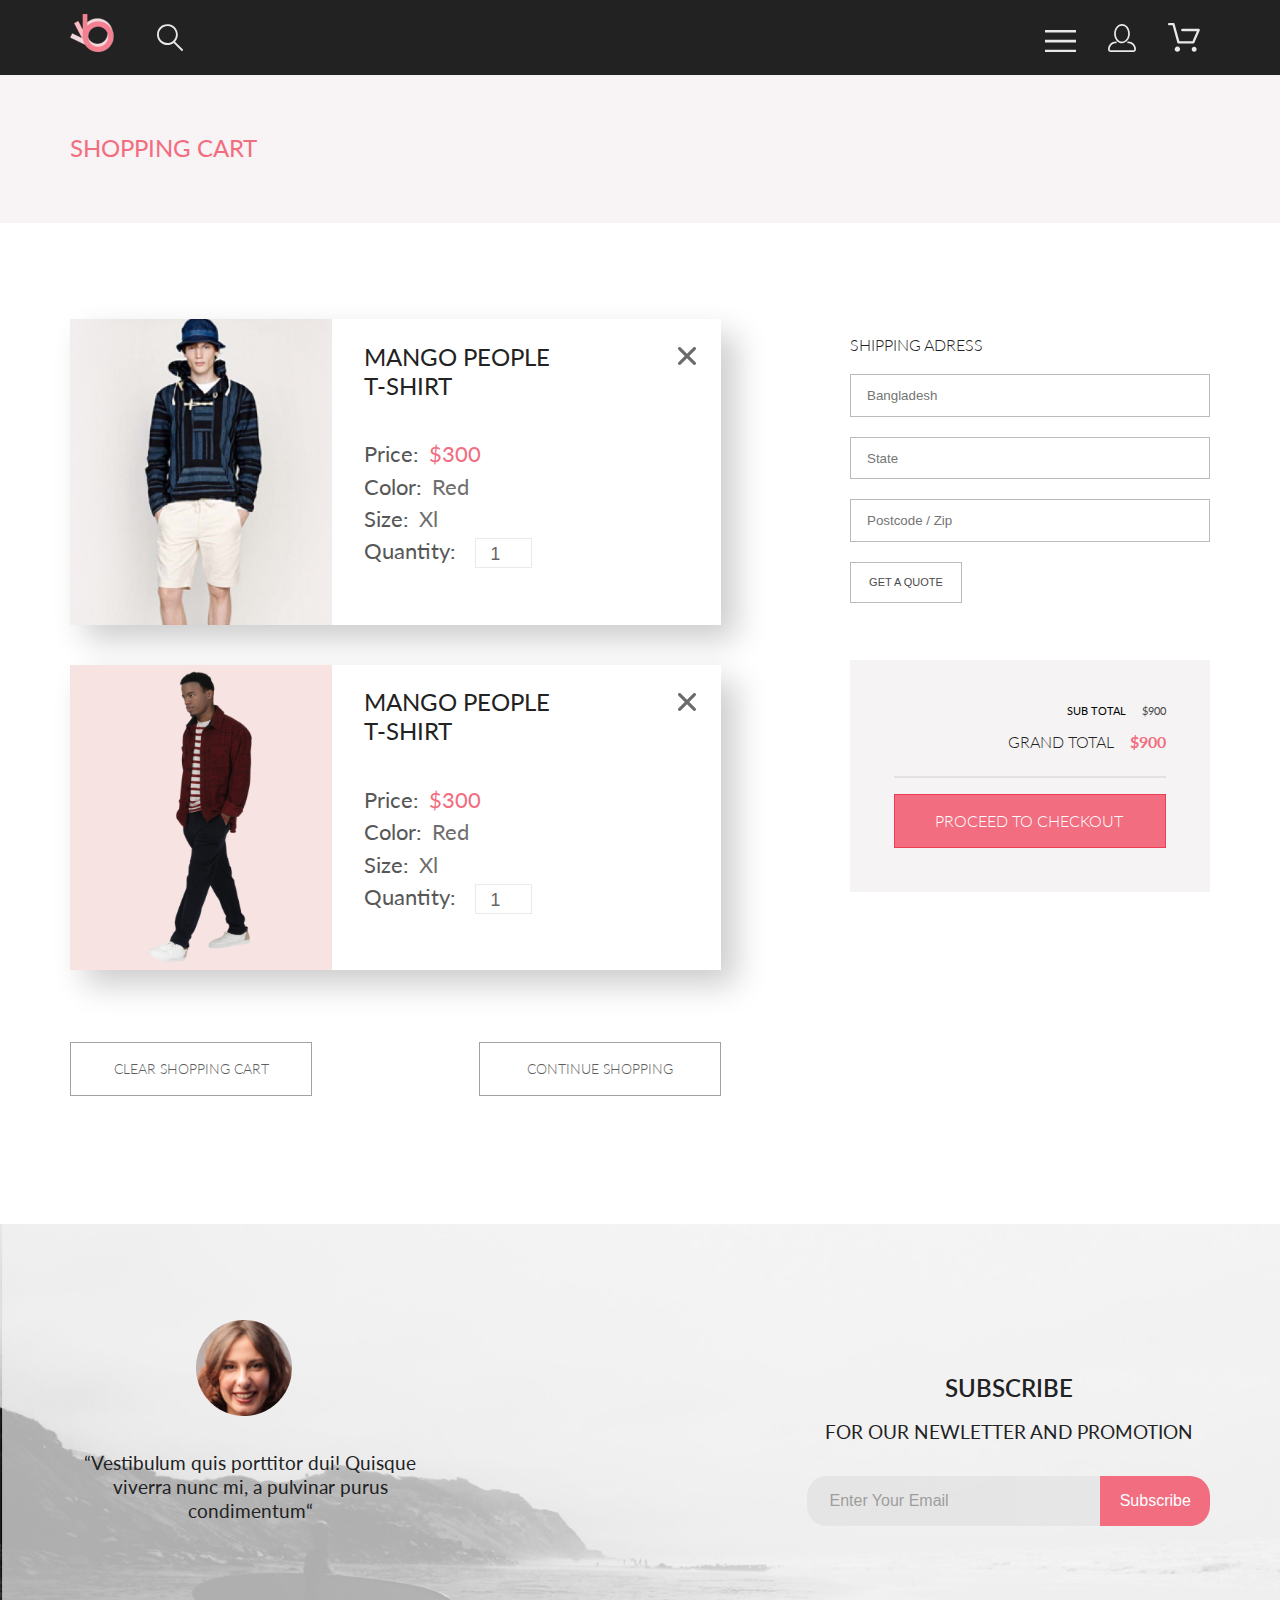
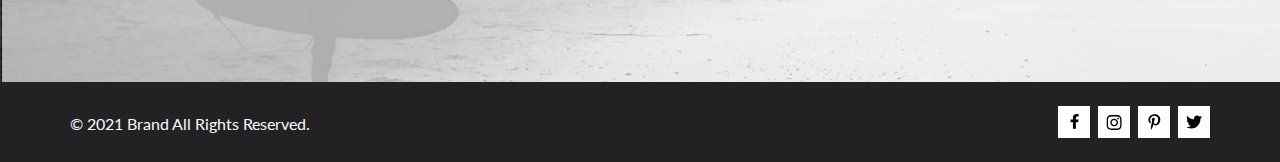
==== commit 1aaa6d40: "Merge pull request #9 from PolinaChernysh/homework8" ====
--- a/cart.html
+++ b/cart.html
@@ -16,23 +16,101 @@
                 <a href="index.html" class="icon__link">
                     <img class="icon__img" src="images/logo.png" alt="logo"></a>
             </div>
-            <div class="icon">
-                <a href="index.html" class="icon__link">
-                    <img class="icon__img" src="images/search.svg" alt="search"></a>
+            <div class="icon icon-search">
+                <a href="#" class="icon__link">
+                    <svg class="icon__svg svg-search" viewBox="0 0 27 28" xmlns="http://www.w3.org/2000/svg">
+                        <path
+                            d="M19.0596 17.6259C20.6713 15.8658 21.6282 13.6048 21.7698 11.2225C21.9113 8.84018 21.2288 6.48173 19.8369 4.54318C18.445 2.60463 16.4285 1.20404 14.126 0.576619C11.8234 -0.0508009 9.3751 0.13316 7.19217 1.09761C5.00923 2.06205 3.22463 3.74825 2.13804 5.87302C1.05145 7.9978 0.729054 10.4318 1.225 12.7661C1.72094 15.1005 3.00501 17.1932 4.86158 18.6927C6.71814 20.1922 9.03413 21.0072 11.4206 21.0009C13.673 21.004 15.8645 20.27 17.6606 18.9109L25.4086 26.7179C25.4941 26.807 25.5965 26.8781 25.7099 26.927C25.8232 26.9759 25.9452 27.0017 26.0686 27.0029C26.1923 27.0033 26.3148 26.9782 26.4283 26.9292C26.5419 26.8801 26.6441 26.8082 26.7286 26.7179C26.9025 26.537 26.9997 26.2958 26.9997 26.0449C26.9997 25.794 26.9025 25.5528 26.7286 25.3719L19.0596 17.6259ZM2.88662 10.5009C2.89946 8.81563 3.41094 7.17187 4.35659 5.77685C5.30224 4.38183 6.63972 3.29801 8.20044 2.662C9.76115 2.02599 11.4752 1.86627 13.1266 2.20298C14.7779 2.53969 16.2926 3.35775 17.4797 4.55404C18.6668 5.75033 19.4732 7.27129 19.7972 8.92519C20.1212 10.5791 19.9483 12.2919 19.3002 13.8476C18.6522 15.4034 17.5581 16.7325 16.1559 17.6674C14.7536 18.6023 13.1059 19.1011 11.4206 19.1009C9.14916 19.0901 6.97482 18.1784 5.37484 16.566C3.77486 14.9537 2.87998 12.7724 2.88662 10.5009Z" />
+                    </svg>
+                </a>
             </div>
         </div>
         <div class="navbar__block">
-            <div class="icon">
-                <a href="index.html" class="icon__link">
-                    <img class="icon__img" src="images/menu.svg" alt="menu"></a>
-            </div>
-            <div class="icon icon_phone">
+            <input type="checkbox" id="menu">
+            <label class="icon-menu" for="menu">
+                <svg class="icon__svg svg-menu" viewBox="0 0 32 23" xmlns="http://www.w3.org/2000/svg">
+                    <path d="M0 23V20.31H32V23H0ZM0 12.76V10.07H32V12.76H0ZM0 2.69V0H32V2.69H0Z" />
+                </svg>
+            </label>
+            <div class="menu-overlay overlay-backgroundnone">
+                <nav class="menu-nav">
+                    <label class="close menu_close" for="menu">
+                        <svg class="close-svg" viewBox="0 0 18 18" xmlns="http://www.w3.org/2000/svg">
+                            <path
+                                d="M11.2453 9L17.5302 2.71516C17.8285 2.41741 17.9962 2.01336 17.9966 1.59191C17.997 1.17045 17.8299 0.76611 17.5322 0.467833C17.2344 0.169555 16.8304 0.00177586 16.4089 0.00140366C15.9875 0.00103146 15.5831 0.168097 15.2848 0.465848L9 6.75069L2.71516 0.465848C2.41688 0.167571 2.01233 0 1.5905 0C1.16868 0 0.764125 0.167571 0.465848 0.465848C0.167571 0.764125 0 1.16868 0 1.5905C0 2.01233 0.167571 2.41688 0.465848 2.71516L6.75069 9L0.465848 15.2848C0.167571 15.5831 0 15.9877 0 16.4095C0 16.8313 0.167571 17.2359 0.465848 17.5342C0.764125 17.8324 1.16868 18 1.5905 18C2.01233 18 2.41688 17.8324 2.71516 17.5342L9 11.2493L15.2848 17.5342C15.5831 17.8324 15.9877 18 16.4095 18C16.8313 18 17.2359 17.8324 17.5342 17.5342C17.8324 17.2359 18 16.8313 18 16.4095C18 15.9877 17.8324 15.5831 17.5342 15.2848L11.2453 9Z" />
+                        </svg>
+                    </label>
+                    <h2 class="menu-nav__title">MENU</h2>
+                    <p class="menu-nav__subtitle">MAN</p>
+                    <ul class="menu-nav__subtitle-items">
+                        <li class="menu-nav__subtitle-item"><a href="#" class="menu-nav__subtitle-link">
+                                Accessories</a>
+                        </li>
+                        <li class="menu-nav__subtitle-item"><a href="#" class="menu-nav__subtitle-link">
+                                Bags</a>
+                        </li>
+                        <li class="menu-nav__subtitle-item"><a href="#" class="menu-nav__subtitle-link">
+                                Denim</a>
+                        </li>
+                        <li class="menu-nav__subtitle-item"><a href="#" class="menu-nav__subtitle-link">
+                                T-Shirts</a>
+                        </li>
+                    </ul>
+                    <p class="menu-nav__subtitle">WOMAN</p>
+                    <ul class="menu-nav__subtitle-items">
+                        <li class="menu-nav__subtitle-item"><a href="#" class="menu-nav__subtitle-link">
+                                Accessories</a>
+                        </li>
+                        <li class="menu-nav__subtitle-item"><a href="#" class="menu-nav__subtitle-link">
+                                Jackets & Coats</a>
+                        </li>
+                        <li class="menu-nav__subtitle-item"><a href="#" class="menu-nav__subtitle-link">
+                                Polos</a>
+                        </li>
+                        <li class="menu-nav__subtitle-item"><a href="#" class="menu-nav__subtitle-link">
+                                T-Shirts</a>
+                        </li>
+                        <li class="menu-nav__subtitle-item"><a href="#" class="menu-nav__subtitle-link">
+                                Shirts</a>
+                        </li>
+                    </ul>
+                    <p class="menu-nav__subtitle">KIDS</p>
+                    <ul class="menu-nav__subtitle-items">
+                        <li class="menu-nav__subtitle-item"><a href="#" class="menu-nav__subtitle-link">
+                                Accessories</a>
+                        </li>
+                        <li class="menu-nav__subtitle-item"><a href="#" class="menu-nav__subtitle-link">
+                                Jackets & Coats</a>
+                        </li>
+                        <li class="menu-nav__subtitle-item"><a href="#" class="menu-nav__subtitle-link">
+                                Polos</a>
+                        </li>
+                        <li class="menu-nav__subtitle-item"><a href="#" class="menu-nav__subtitle-link">
+                                T-Shirts</a>
+                        </li>
+                        <li class="menu-nav__subtitle-item"><a href="#" class="menu-nav__subtitle-link">
+                                Shirts</a>
+                        </li>
+                        <li class="menu-nav__subtitle-item"><a href="#" class="menu-nav__subtitle-link">
+                                Bags</a>
+                        </li>
+                    </ul>
+                </nav>
+            </div>
+            <div class="icon icon_profile">
                 <a href="registration.html" class="icon__link">
-                    <img class="icon__img" src="images/profile.svg" alt="profile"></a>
-            </div>
-            <div class="icon icon_phone">
+                    <svg class="icon__svg svg-profile" viewBox="0 0 29 29" xmlns="http://www.w3.org/2000/svg">
+                        <path
+                            d="M14.5 19.937C19 19.937 22.656 15.464 22.656 9.968C22.656 4.472 19 0 14.5 0C13.3631 0.0217413 12.2463 0.303398 11.2351 0.823397C10.2239 1.34339 9.34507 2.08794 8.66602 3C7.12663 4.99573 6.30819 7.45381 6.34399 9.974C6.34399 15.465 10 19.937 14.5 19.937ZM14.5 1.813C18 1.813 20.844 5.472 20.844 9.969C20.844 14.466 17.998 18.125 14.5 18.125C11.002 18.125 8.15603 14.465 8.15503 9.969C8.15403 5.473 11 1.813 14.5 1.813ZM20.844 18.125C20.6036 18.125 20.373 18.2205 20.203 18.3905C20.033 18.5605 19.9375 18.7911 19.9375 19.0315C19.9375 19.2719 20.033 19.5025 20.203 19.6725C20.373 19.8425 20.6036 19.938 20.844 19.938C22.526 19.9399 24.1386 20.6088 25.3279 21.7982C26.5172 22.9875 27.1861 24.6 27.188 26.282C27.1875 26.5221 27.0918 26.7523 26.922 26.9221C26.7522 27.0918 26.5221 27.1875 26.282 27.188H2.71997C2.47985 27.1875 2.24975 27.0918 2.07996 26.9221C1.91016 26.7523 1.81449 26.5221 1.81396 26.282C1.81608 24.6001 2.48517 22.9877 3.67444 21.7985C4.86371 20.6092 6.47608 19.9401 8.15796 19.938C8.39824 19.938 8.62868 19.8425 8.79858 19.6726C8.96849 19.5027 9.06396 19.2723 9.06396 19.032C9.06396 18.7917 8.96849 18.5613 8.79858 18.3914C8.62868 18.2215 8.39824 18.126 8.15796 18.126C5.99541 18.1279 3.92201 18.9875 2.39258 20.5164C0.863144 22.0453 0.00264777 24.1185 0 26.281C0.000794067 27.0019 0.287502 27.693 0.797241 28.2027C1.30698 28.7125 1.99811 28.9992 2.71899 29H26.282C27.0027 28.9989 27.6936 28.7121 28.2031 28.2024C28.7126 27.6927 28.9992 27.0017 29 26.281C28.9974 24.1187 28.1372 22.0457 26.6083 20.5168C25.0793 18.9878 23.0063 18.1276 20.844 18.125Z" />
+                    </svg></a>
+            </div>
+            <div class="icon icon_basket">
                 <a href="cart.html" class="icon__link">
-                    <img class="icon__img" src="images/basket.svg" alt="basket"></a>
+                    <svg class="icon__svg svg-basket" viewBox="0 0 42 37" xmlns="http://www.w3.org/2000/svg">
+                        <path
+                            d="M26.2009 37C25.5532 36.9738 24.9415 36.6948 24.4972 36.2227C24.0529 35.7506 23.8114 35.1232 23.8245 34.475C23.8376 33.8269 24.1043 33.2097 24.5673 32.7559C25.0303 32.3022 25.6527 32.048 26.301 32.048C26.9493 32.048 27.5717 32.3022 28.0347 32.7559C28.4977 33.2097 28.7644 33.8269 28.7775 34.475C28.7906 35.1232 28.549 35.7506 28.1047 36.2227C27.6604 36.6948 27.0488 36.9738 26.401 37H26.2009ZM6.75293 34.32C6.75293 33.79 6.91011 33.2718 7.20459 32.8311C7.49907 32.3904 7.91764 32.0469 8.40735 31.844C8.89705 31.6412 9.43594 31.5881 9.95581 31.6915C10.4757 31.7949 10.9532 32.0502 11.328 32.425C11.7028 32.7998 11.9581 33.2773 12.0615 33.7972C12.1649 34.317 12.1118 34.8559 11.9089 35.3456C11.7061 35.8353 11.3626 36.2539 10.9219 36.5483C10.4812 36.8428 9.96304 37 9.43298 37C9.08087 37.0003 8.73212 36.9311 8.40674 36.7966C8.08136 36.662 7.78569 36.4646 7.53662 36.2158C7.28755 35.9669 7.09001 35.6713 6.9552 35.3461C6.82039 35.0208 6.75098 34.6721 6.75098 34.32H6.75293ZM10.553 28.686C10.2935 28.6868 10.0409 28.6024 9.83411 28.4457C9.62727 28.2891 9.47758 28.0689 9.40796 27.819L4.57495 10.364H1.18201C0.868521 10.364 0.567859 10.2395 0.346191 10.0178C0.124523 9.79614 0 9.49549 0 9.18201C0 8.86852 0.124523 8.56787 0.346191 8.3462C0.567859 8.12454 0.868521 8.00001 1.18201 8.00001H5.46301C5.7225 7.99919 5.97504 8.08372 6.18176 8.24057C6.38848 8.39742 6.53784 8.61788 6.60693 8.86801L11.4399 26.323H24.6179L29.001 16.275H14.401C14.2428 16.2796 14.0854 16.2524 13.9379 16.1951C13.7904 16.1377 13.6559 16.0513 13.5424 15.9411C13.4288 15.8308 13.3386 15.6989 13.277 15.5532C13.2154 15.4074 13.1836 15.2508 13.1836 15.0925C13.1836 14.9343 13.2154 14.7776 13.277 14.6319C13.3386 14.4861 13.4288 14.3542 13.5424 14.2439C13.6559 14.1337 13.7904 14.0473 13.9379 13.9899C14.0854 13.9326 14.2428 13.9054 14.401 13.91H30.814C31.0097 13.91 31.2022 13.9587 31.3744 14.0517C31.5465 14.1448 31.6928 14.2793 31.7999 14.443C31.9078 14.6073 31.9734 14.7957 31.9908 14.9914C32.0083 15.1872 31.9771 15.3842 31.9 15.565L26.495 27.977C26.4026 28.1876 26.251 28.3668 26.0585 28.4927C25.866 28.6186 25.641 28.6858 25.411 28.686H10.553Z" />
+                    </svg>
+                </a>
             </div>
         </div>
     </div>
@@ -67,13 +145,13 @@
                         </form>
                     </div>
                 </div>
-                <a class="card-cart__close" href="#">
-                    <svg class="card-basket__close-svg" width="18" height="18" viewBox="0 0 18 18"
+                <button class="close card-cart_close">
+                    <svg class="close-svg" width="18" height="18" viewBox="0 0 18 18"
                         xmlns="http://www.w3.org/2000/svg">
                         <path
                             d="M11.2453 9L17.5302 2.71516C17.8285 2.41741 17.9962 2.01336 17.9966 1.59191C17.997 1.17045 17.8299 0.76611 17.5322 0.467833C17.2344 0.169555 16.8304 0.00177586 16.4089 0.00140366C15.9875 0.00103146 15.5831 0.168097 15.2848 0.465848L9 6.75069L2.71516 0.465848C2.41688 0.167571 2.01233 0 1.5905 0C1.16868 0 0.764125 0.167571 0.465848 0.465848C0.167571 0.764125 0 1.16868 0 1.5905C0 2.01233 0.167571 2.41688 0.465848 2.71516L6.75069 9L0.465848 15.2848C0.167571 15.5831 0 15.9877 0 16.4095C0 16.8313 0.167571 17.2359 0.465848 17.5342C0.764125 17.8324 1.16868 18 1.5905 18C2.01233 18 2.41688 17.8324 2.71516 17.5342L9 11.2493L15.2848 17.5342C15.5831 17.8324 15.9877 18 16.4095 18C16.8313 18 17.2359 17.8324 17.5342 17.5342C17.8324 17.2359 18 16.8313 18 16.4095C18 15.9877 17.8324 15.5831 17.5342 15.2848L11.2453 9Z" />
                     </svg>
-                </a>
+                </button>
             </div>
             <div class="card-cart">
                 <img class="card-cart__img" src="images/product7.png" alt="man in shorts">
@@ -99,13 +177,13 @@
                         </form>
                     </div>
                 </div>
-                <a class="card-cart__close" href="#">
-                    <svg class="card-basket__close-svg" width="18" height="18" viewBox="0 0 18 18"
+                <button class="close card-cart_close">
+                    <svg class="close-svg" width="18" height="18" viewBox="0 0 18 18"
                         xmlns="http://www.w3.org/2000/svg">
                         <path
                             d="M11.2453 9L17.5302 2.71516C17.8285 2.41741 17.9962 2.01336 17.9966 1.59191C17.997 1.17045 17.8299 0.76611 17.5322 0.467833C17.2344 0.169555 16.8304 0.00177586 16.4089 0.00140366C15.9875 0.00103146 15.5831 0.168097 15.2848 0.465848L9 6.75069L2.71516 0.465848C2.41688 0.167571 2.01233 0 1.5905 0C1.16868 0 0.764125 0.167571 0.465848 0.465848C0.167571 0.764125 0 1.16868 0 1.5905C0 2.01233 0.167571 2.41688 0.465848 2.71516L6.75069 9L0.465848 15.2848C0.167571 15.5831 0 15.9877 0 16.4095C0 16.8313 0.167571 17.2359 0.465848 17.5342C0.764125 17.8324 1.16868 18 1.5905 18C2.01233 18 2.41688 17.8324 2.71516 17.5342L9 11.2493L15.2848 17.5342C15.5831 17.8324 15.9877 18 16.4095 18C16.8313 18 17.2359 17.8324 17.5342 17.5342C17.8324 17.2359 18 16.8313 18 16.4095C18 15.9877 17.8324 15.5831 17.5342 15.2848L11.2453 9Z" />
                     </svg>
-                </a>
+                </button>
             </div>
             <div class="basket-section__cards-buttons">
                 <a class="btn basket-section__button" href="#">CLEAR SHOPPING CART</a>
--- a/style/main.css
+++ b/style/main.css
@@ -12,6 +12,16 @@
   padding: 0 calc(50% - 570px);
 }
 
+@media (max-width: 1180px) {
+  .container {
+    padding: 0 1rem;
+  }
+}
+@media (max-width: 768px) {
+  .container {
+    padding: 0 0.5rem;
+  }
+}
 .btn {
   font-weight: 400;
   font-size: 1rem;
@@ -44,28 +54,328 @@
   margin-left: 2rem;
 }
 
+#menu {
+  display: none;
+}
+
+#menu:checked ~ .menu-overlay {
+  display: flex;
+}
+
+#menu:not(:checked) ~ .menu-overlay {
+  display: none;
+}
+
+.menu-overlay {
+  position: absolute;
+  min-height: 764px;
+  width: 100%;
+  background-color: rgba(0, 0, 0, 0.4);
+  left: 0;
+  right: 0;
+  top: 4.7rem;
+  z-index: 2;
+  display: none;
+  justify-content: flex-end;
+}
+
+.overlay-backgroundnone {
+  background: none;
+}
+
+.menu-nav {
+  position: relative;
+  background-color: rgb(255, 255, 255);
+  padding-left: 2rem;
+  padding-right: 2rem;
+  width: 10.6rem;
+  box-shadow: 10px 10px 25px rgba(0, 0, 0, 0.2);
+}
+
+.menu_close {
+  width: 0.8rem;
+  height: 0.8rem;
+  position: absolute;
+  fill: #6b6b6b;
+  top: 1rem;
+  right: 1rem;
+  transition: 0.5s;
+}
+.menu_close:hover {
+  transform: scale(1.15);
+  fill: #000000;
+}
+
+.menu-nav__title {
+  font-style: normal;
+  font-weight: 700;
+  font-size: 14px;
+  line-height: 17px;
+  color: #000000;
+  padding-top: 2.1rem;
+  padding-bottom: 0.3rem;
+  text-transform: uppercase;
+}
+
+.menu-nav__subtitle {
+  font-style: normal;
+  font-weight: 400;
+  font-size: 14px;
+  line-height: 17px;
+  color: #F16D7F;
+  padding-top: 1.2rem;
+  text-transform: uppercase;
+}
+
+.menu-nav__subtitle-item {
+  font-style: normal;
+  font-weight: 400;
+  font-size: 14px;
+  line-height: 17px;
+  list-style-type: none;
+  padding-top: 0.8rem;
+  padding-left: 1.2rem;
+}
+
+.menu-nav__subtitle-link {
+  text-decoration: none;
+  color: #6F6E6E;
+  transition: 0.3s;
+}
+.menu-nav__subtitle-link:hover {
+  color: #F16D7F;
+}
+
+.icon-menu {
+  border: none;
+  background-color: transparent;
+  cursor: pointer;
+}
+.icon-menu:hover {
+  -webkit-animation: shake-2 0.7s cubic-bezier(0.455, 0.03, 0.515, 0.955) both;
+          animation: shake-2 0.7s cubic-bezier(0.455, 0.03, 0.515, 0.955) both;
+}
+@-webkit-keyframes shake-2 {
+  0%, 100% {
+    transform: rotate(0deg);
+    transform-origin: 50% 50%;
+  }
+  10% {
+    transform: rotate(8deg);
+  }
+  20%, 40%, 60% {
+    transform: rotate(-10deg);
+  }
+  30%, 50%, 70% {
+    transform: rotate(10deg);
+  }
+  80% {
+    transform: rotate(-8deg);
+  }
+  90% {
+    transform: rotate(8deg);
+  }
+}
+@keyframes shake-2 {
+  0%, 100% {
+    transform: rotate(0deg);
+    transform-origin: 50% 50%;
+  }
+  10% {
+    transform: rotate(8deg);
+  }
+  20%, 40%, 60% {
+    transform: rotate(-10deg);
+  }
+  30%, 50%, 70% {
+    transform: rotate(10deg);
+  }
+  80% {
+    transform: rotate(-8deg);
+  }
+  90% {
+    transform: rotate(8deg);
+  }
+}
+
+.icon_profile:hover {
+  -webkit-animation: rotate 0.7s cubic-bezier(0.25, 0.46, 0.45, 0.94) both;
+          animation: rotate 0.7s cubic-bezier(0.25, 0.46, 0.45, 0.94) both;
+}
+@-webkit-keyframes rotate {
+  0% {
+    transform: rotate(-360deg);
+    opacity: 0;
+  }
+  100% {
+    transform: rotate(0);
+    opacity: 1;
+  }
+}
+@keyframes rotate {
+  0% {
+    transform: rotate(-360deg);
+    opacity: 0;
+  }
+  100% {
+    transform: rotate(0);
+    opacity: 1;
+  }
+}
+
+.icon_basket:hover {
+  -webkit-animation: wobble 0.7s both;
+          animation: wobble 0.7s both;
+}
+@-webkit-keyframes wobble {
+  0%, 100% {
+    transform: translateX(0%);
+    transform-origin: 50% 50%;
+  }
+  15% {
+    transform: translateX(-6px) rotate(6deg);
+  }
+  30% {
+    transform: translateX(4px) rotate(-6deg);
+  }
+  45% {
+    transform: translateX(-4px) rotate(3.6deg);
+  }
+  60% {
+    transform: translateX(3px) rotate(-2.4deg);
+  }
+  75% {
+    transform: translateX(-3px) rotate(1.2deg);
+  }
+}
+@keyframes wobble {
+  0%, 100% {
+    transform: translateX(0%);
+    transform-origin: 50% 50%;
+  }
+  15% {
+    transform: translateX(-6px) rotate(6deg);
+  }
+  30% {
+    transform: translateX(4px) rotate(-6deg);
+  }
+  45% {
+    transform: translateX(-4px) rotate(3.6deg);
+  }
+  60% {
+    transform: translateX(3px) rotate(-2.4deg);
+  }
+  75% {
+    transform: translateX(-3px) rotate(1.2deg);
+  }
+}
+
 @media (max-width: 375px) {
-  .icon_phone {
+  .icon_profile,
+.icon_basket {
     display: none;
   }
 }
+
+.icon__svg {
+  fill: #E8E8E8;
+}
+
+.svg-search {
+  height: 1.75rem;
+  transition: 0.3s;
+}
+.svg-search:hover {
+  transform: scale(1.15);
+}
+
+.svg-profile {
+  height: 1.75rem;
+}
+
+.svg-menu {
+  height: 1.4rem;
+}
+
+.svg-basket {
+  height: 2.3rem;
+}
+
 .top {
   background-color: #F1E4E6;
   display: flex;
   justify-content: space-between;
   align-items: center;
-  height: 47.7rem;
+  min-height: 764px;
+}
+@media (max-width: 768px) {
+  .top {
+    height: 23rem;
+  }
 }
 .top__img {
   padding: 0 0 0 calc(50% - 50rem);
+  padding-top: 0.8rem;
+}
+@media (max-width: 768px) {
+  .top__img {
+    height: 100%;
+    padding-left: calc(65% - 384px);
+    padding-top: 1rem;
+  }
+}
+@media (max-width: 700px) {
+  .top__img {
+    display: none;
+  }
 }
 .top__heading {
   display: flex;
-}
-.top__heading {
   padding-left: 4rem;
   padding-right: calc(60% - 570px);
-  display: flex;
+  -webkit-animation: tracking 0.9s cubic-bezier(0.25, 0.6, 0.4, 1) both;
+          animation: tracking 0.9s cubic-bezier(0.25, 0.6, 0.4, 1) both;
+}
+@-webkit-keyframes tracking {
+  0% {
+    letter-spacing: -0.5em;
+    opacity: 0;
+  }
+  40% {
+    opacity: 0.6;
+  }
+  100% {
+    opacity: 1;
+  }
+}
+@keyframes tracking {
+  0% {
+    letter-spacing: -0.5em;
+    opacity: 0;
+  }
+  40% {
+    opacity: 0.6;
+  }
+  100% {
+    opacity: 1;
+  }
+}
+@media (max-width: 1070px) {
+  .top__heading {
+    padding-right: 1rem;
+  }
+}
+@media (max-width: 768px) {
+  .top__heading {
+    padding-left: 2rem;
+  }
+}
+@media (max-width: 700px) {
+  .top__heading {
+    padding-right: 0;
+    padding-left: 0;
+    margin: 0 auto;
+  }
 }
 .top__heading-strip {
   height: 5.75rem;
@@ -81,63 +391,54 @@
   font-size: 3rem;
   line-height: 3.6rem;
   color: #222222;
+  text-transform: uppercase;
+}
+@media (max-width: 1070px) {
+  .top__title {
+    font-size: 2.75rem;
+  }
+}
+@media (max-width: 375px) {
+  .top__title {
+    font-size: 2.3rem;
+  }
 }
 .top__subtitle {
   font-weight: 600;
   font-size: 2rem;
   line-height: 2.4rem;
   color: #222222;
-}
-
-@media (max-width: 900px) and (min-width: 767px) {
-  .top__title {
-    font-size: 2.75rem;
-  }
+  text-transform: uppercase;
+}
+@media (max-width: 1070px) {
   .top__subtitle {
     font-size: 1.6rem;
   }
 }
 @media (max-width: 768px) {
-  .top {
-    height: 23rem;
-  }
-  .top__img {
-    height: 100%;
-    padding-left: calc(65% - 384px);
-    padding-top: 1rem;
-  }
-  .top__heading {
-    padding-right: 32px;
-  }
-  .top__title {
-    font-size: 2.75rem;
-  }
   .top__subtitle {
     font-size: 1.5rem;
   }
 }
-@media (max-width: 585px) {
-  .top__img {
-    display: none;
-  }
-  .top__heading {
-    padding-right: 0;
-    padding-left: 0;
-    margin: 0 auto;
-  }
-}
 @media (max-width: 375px) {
-  .top__title {
-    font-size: 2.3rem;
-  }
   .top__subtitle {
     font-size: 1.25rem;
   }
 }
+.top__subtitle-pink {
+  color: #F16D7F;
+}
+
 .breadcrumb {
   background-color: #F8F3F4;
   display: flex;
   justify-content: space-between;
+}
+@media (max-width: 475px) {
+  .breadcrumb {
+    flex-direction: column;
+    align-items: center;
+  }
 }
 .breadcrumb__title {
   font-weight: 400;
@@ -146,6 +447,34 @@
   padding-bottom: 3.75rem;
   line-height: 1.8rem;
   color: #F16D7F;
+  -webkit-animation: text-focus 0.8s cubic-bezier(0.5, 0.08, 0.7, 0.5) both;
+          animation: text-focus 0.8s cubic-bezier(0.5, 0.08, 0.7, 0.5) both;
+}
+@-webkit-keyframes text-focus {
+  0% {
+    filter: blur(12px);
+    opacity: 0;
+  }
+  100% {
+    filter: blur(0px);
+    opacity: 1;
+  }
+}
+@keyframes text-focus {
+  0% {
+    filter: blur(12px);
+    opacity: 0;
+  }
+  100% {
+    filter: blur(0px);
+    opacity: 1;
+  }
+}
+@media (max-width: 475px) {
+  .breadcrumb__title {
+    padding-bottom: 2rem;
+    padding-top: 2rem;
+  }
 }
 .breadcrumb__items {
   list-style-type: none;
@@ -153,8 +482,14 @@
   justify-content: space-between;
   padding-top: 4rem;
 }
+@media (max-width: 475px) {
+  .breadcrumb__items {
+    padding-top: 0;
+    padding-bottom: 2.9rem;
+  }
+}
 .breadcrumb__item {
-  padding-right: 0.1rem;
+  padding-right: 0.4rem;
 }
 .breadcrumb__item-title {
   font-weight: 300;
@@ -162,27 +497,12 @@
   text-decoration: none;
   line-height: 1rem;
   color: #636363;
-}
-
-@media (max-width: 475px) {
-  .breadcrumb {
-    flex-direction: column;
-    align-items: center;
-  }
-  .breadcrumb__title {
-    padding-bottom: 2rem;
-    padding-top: 2rem;
-  }
-  .breadcrumb__items {
-    padding-top: 0;
-    padding-bottom: 2.9rem;
-  }
-}
-@media (max-width: 700px) {
-  .breadcrumb__title {
-    margin: 0 auto;
-  }
-}
+  transition: 0.3s;
+}
+.breadcrumb__item-title:hover {
+  color: #F16D7F;
+}
+
 .slider {
   height: 48.6rem;
   background-color: #F7F7F7;
@@ -277,6 +597,11 @@
   justify-content: space-between;
   flex-wrap: wrap;
   margin-bottom: 3rem;
+}
+@media (max-width: 1112px) {
+  .products-section__cards {
+    justify-content: center;
+  }
 }
 .products-section__header {
   font-weight: 400;
@@ -307,16 +632,6 @@
   background-color: #F16D7F;
 }
 
-@media (max-width: 1112px) and (min-width: 800px) {
-  .products-section__cards {
-    justify-content: center;
-  }
-}
-@media (max-width: 755px) {
-  .products-section__cards {
-    justify-content: center;
-  }
-}
 .card-product__title {
   font-size: 1rem;
 }
@@ -340,12 +655,17 @@
   box-shadow: 10px 10px 25px rgba(0, 0, 0, 0.2);
   transform: scale(1.02);
 }
+@media (max-width: 1112px) {
+  .card-product {
+    margin-right: 0.4rem;
+    margin-left: 0.4rem;
+  }
+}
 .card-product__link {
   text-decoration: none;
 }
 .card-product__img {
   width: 100%;
-  height: 26.2rem;
 }
 .card-product__img:hover .card-product__overlay {
   opacity: 1;
@@ -357,6 +677,8 @@
   color: #000000;
   padding-bottom: 1rem;
   padding-left: 1.2rem;
+  padding-right: 1.2rem;
+  text-transform: uppercase;
 }
 .card-product__subtitle {
   font-weight: 300;
@@ -364,6 +686,7 @@
   color: #5D5D5D;
   padding-bottom: 1.2rem;
   padding-left: 1.2rem;
+  padding-right: 1.2rem;
 }
 .card-product__price {
   font-weight: 400;
@@ -390,6 +713,12 @@
   opacity: 1;
 }
 
+@media (max-width: 1112px) {
+  .card-product_disappear {
+    display: none;
+  }
+}
+
 .btn__product {
   max-width: 8.6rem;
   padding: 0.8rem 1.5rem;
@@ -412,25 +741,13 @@
   transition: 0.3s;
 }
 
-@media (max-width: 1114px) and (min-width: 800px) {
-  .card-product {
-    margin-right: 0.5rem;
-    margin-left: 0.5rem;
-  }
-}
-@media (max-width: 755px) {
-  .card-product {
-    margin-right: 0.25rem;
-    margin-left: 0.25rem;
-  }
-}
-@media (max-width: 1112px) {
-  .card-product_disappear {
-    display: none;
-  }
-}
 .sort {
   display: flex;
+}
+@media (max-width: 1070px) {
+  .sort {
+    justify-content: space-between;
+  }
 }
 .sort__filter {
   position: absolute;
@@ -443,6 +760,12 @@
   color: #000000;
   transition: 0.6s;
 }
+@media (max-width: 568px) {
+  .sort__filter {
+    margin-bottom: 1rem;
+    margin-top: 1.5rem;
+  }
+}
 .sort__filter-img {
   padding-left: 0.6rem;
   fill: #000000;
@@ -450,6 +773,12 @@
   height: 0.65rem;
   transition: 0.3s;
 }
+@media (max-width: 568px) {
+  .sort__filter-img {
+    width: 2.3rem;
+    height: 1.5rem;
+  }
+}
 .sort__filter-title {
   display: block;
   cursor: pointer;
@@ -462,6 +791,11 @@
   font-size: 14px;
   line-height: 17px;
   color: #000000;
+}
+@media (max-width: 568px) {
+  .sort__filter-title-h2 {
+    display: none;
+  }
 }
 
 .filter-category {
@@ -480,21 +814,23 @@
   cursor: pointer;
   transition: 0.3s;
 }
-.filter-category__links {
+.filter-category__items {
   display: flex;
   flex-direction: column;
   margin-top: 1.5rem;
   margin-bottom: 1.5rem;
 }
+.filter-category__item {
+  list-style-type: none;
+  margin-bottom: 0.7rem;
+}
 .filter-category__link {
-  list-style-type: none;
   text-decoration: none;
   font-weight: 400;
   font-size: 14px;
   line-height: 17px;
   color: #6F6E6E;
   margin-left: 1rem;
-  margin-bottom: 0.7rem;
   transition: 0.3s;
 }
 .filter-category__link:hover {
@@ -521,25 +857,19 @@
   fill: #F16D7F;
 }
 
-@media (max-width: 520px) {
-  .sort__filter-title-h2 {
-    display: none;
-  }
-  .sort__filter-img {
-    width: 2.3rem;
-    height: 1.5rem;
-  }
-  .sort__filter {
-    margin-bottom: 1rem;
-    margin-top: 1.5rem;
-  }
-}
 .feature-section {
   background-color: #222224;
   padding-top: 6.5rem !important;
   padding-bottom: 6.5rem !important;
   display: flex;
 }
+@media (max-width: 768px) {
+  .feature-section {
+    display: flex;
+    flex-direction: column;
+    align-items: center;
+  }
+}
 
 .subscribe-section {
   background-image: url(../images/subscribe.jpg);
@@ -548,14 +878,36 @@
   display: flex;
   justify-content: space-between;
 }
+@media (max-width: 768px) {
+  .subscribe-section {
+    height: 100%;
+    flex-direction: column;
+    align-items: center;
+  }
+}
 
 .quote {
   width: 22.5rem;
   padding-top: 6rem;
 }
+@media (max-width: 768px) {
+  .quote {
+    padding-top: 4rem;
+  }
+}
+@media (max-width: 375px) {
+  .quote {
+    width: 70%;
+  }
+}
 .quote__img {
-  padding-left: 7.6rem;
+  padding-left: 7.9rem;
   padding-bottom: 2rem;
+}
+@media (max-width: 375px) {
+  .quote__img {
+    padding-left: 28%;
+  }
 }
 .quote__heading {
   font-weight: 400;
@@ -564,25 +916,46 @@
   text-align: center;
   color: #222224;
 }
+.quote__heading-italic {
+  font-style: italic;
+}
 
 .subscribe {
   padding-top: 9.4rem;
   padding-bottom: 9.75rem;
+  max-width: 40%;
+}
+@media (max-width: 1070px) {
+  .subscribe {
+    max-width: 90%;
+  }
+}
+@media (max-width: 768px) {
+  .subscribe {
+    padding-top: 3rem;
+    padding-bottom: 8.75rem;
+  }
 }
 .subscribe__title {
   font-weight: 600;
   font-size: 1.5rem;
-  line-height: 167.2%;
+  line-height: 1.8rem;
   text-align: center;
   color: #222224;
+  padding-bottom: 1rem;
 }
 .subscribe__subtitle {
   font-weight: 400;
   font-size: 1.2rem;
-  line-height: 167.2%;
+  line-height: 1.6rem;
   text-align: center;
   color: #222224;
   padding-bottom: 2rem;
+}
+@media (max-width: 475px) {
+  .subscribe__subtitle {
+    font-size: 0.9rem;
+  }
 }
 .subscribe__form {
   display: flex;
@@ -605,6 +978,16 @@
   align-items: center;
   color: #222224;
   opacity: 0.67;
+}
+@media (max-width: 475px) {
+  .input-subscribe {
+    padding: 1rem 1rem 1rem 1.4rem;
+  }
+}
+@media (max-width: 375px) {
+  .input-subscribe {
+    padding: 0.2rem 0.2rem 0.2rem 0.5rem;
+  }
 }
 
 .button-form {
@@ -622,12 +1005,25 @@
   color: #FFFFFF;
   cursor: pointer;
 }
+@media (max-width: 375px) {
+  .button-form {
+    padding: 0.9rem 0.7rem 0.9rem 0.7rem;
+  }
+}
 
 .copyright {
   background-color: #222224;
   display: flex;
   justify-content: space-between;
   padding-bottom: 1.5rem;
+}
+@media (max-width: 475px) {
+  .copyright {
+    align-items: center;
+    flex-direction: column-reverse;
+    justify-content: center;
+    height: 9rem;
+  }
 }
 .copyright__text {
   font-weight: 400;
@@ -636,6 +1032,11 @@
   color: #FBFBFB;
   padding-top: 2rem;
 }
+@media (max-width: 475px) {
+  .copyright__text {
+    align-items: center;
+  }
+}
 .copyright__network {
   display: flex;
   justify-content: flex-end;
@@ -660,40 +1061,15 @@
   fill: #FFFFFF;
 }
 
-@media (max-width: 768px) {
-  .subscribe-section {
-    height: 100%;
+.basket-section {
+  display: flex;
+  justify-content: space-between;
+}
+@media (max-width: 1070px) {
+  .basket-section {
     flex-direction: column;
     align-items: center;
   }
-  .quote {
-    padding-top: 4rem;
-  }
-  .subscribe {
-    padding-top: 3rem;
-    padding-bottom: 8.75rem;
-  }
-}
-@media (max-width: 440px) {
-  .subscribe__subtitle {
-    font-size: 0.9rem;
-  }
-  .input-subscribe {
-    padding: 1rem 1rem 1rem 1.4rem;
-  }
-  .copyright {
-    align-items: center;
-    flex-direction: column-reverse;
-    justify-content: center;
-    height: 9rem;
-  }
-  .copyright__text {
-    align-items: center;
-  }
-}
-.basket-section {
-  display: flex;
-  justify-content: space-between;
 }
 .basket-section__cards {
   display: flex;
@@ -705,6 +1081,19 @@
   justify-content: space-between;
   margin-bottom: 8rem;
   margin-top: 4.5rem;
+}
+@media (max-width: 700px) {
+  .basket-section__cards-buttons {
+    margin-bottom: 3rem;
+    margin-top: 1.9rem;
+  }
+}
+@media (max-width: 375px) {
+  .basket-section__cards-buttons {
+    flex-direction: column;
+    align-items: center;
+    margin-bottom: 1rem;
+  }
 }
 .basket-section__button {
   font-weight: 300;
@@ -713,31 +1102,37 @@
   border: 1px solid #a2a2a2;
   min-width: 10rem;
   max-width: 10rem;
+  justify-content: center;
   transition: 0.4s;
 }
 .basket-section__button:hover {
   color: #000000;
   border: 1px solid #000000;
 }
+@media (max-width: 700px) {
+  .basket-section__button {
+    font-size: 0.75rem;
+    padding: 0.5rem 1.3rem;
+    min-width: 0;
+  }
+}
+@media (max-width: 375px) {
+  .basket-section__button {
+    margin-bottom: 1rem;
+    min-width: 9rem;
+  }
+}
 .basket-section__ordering {
   display: flex;
   flex-direction: column;
   width: 22.5rem;
 }
-
 @media (max-width: 1070px) {
-  .basket-section {
-    flex-direction: column;
-    align-items: center;
-  }
   .basket-section__ordering {
     flex-direction: row;
     justify-content: space-between;
     align-items: center;
     min-width: 40.7rem;
-  }
-  .fill-form {
-    min-width: 17rem;
   }
 }
 @media (max-width: 700px) {
@@ -747,17 +1142,10 @@
     min-width: 22.3rem;
     align-items: stretch;
   }
-  .basket-section__cards-buttons {
-    margin-bottom: 3rem;
-    margin-top: 1.9rem;
-  }
-  .basket-section__button {
-    font-size: 0.75rem;
-    padding: 0.5rem 1.3rem;
-    min-width: 0;
-  }
-}
+}
+
 .card__title {
+  text-transform: uppercase;
   font-weight: 400;
   font-size: 1.5rem;
   line-height: 29px;
@@ -765,6 +1153,20 @@
   padding-bottom: 2.6rem;
   max-width: 12.5rem;
 }
+@media (max-width: 700px) {
+  .card__title {
+    font-size: 1rem;
+    padding-bottom: 1.5rem;
+    max-width: 8rem;
+    line-height: 19px;
+  }
+}
+@media (max-width: 700px) {
+  .card__title {
+    font-size: 0.8rem;
+    max-width: 7rem;
+  }
+}
 
 .basket-section__cards .card-cart:nth-child(1) {
   margin-bottom: 2.5rem;
@@ -773,7 +1175,7 @@
 .card-cart {
   display: flex;
   justify-content: flex-start;
-  height: 19.1rem;
+  min-height: 19.1rem;
   min-width: 40.7rem;
   background: rgb(255, 255, 255);
   box-shadow: 15px 15px 30px rgba(0, 0, 0, 0.2);
@@ -782,27 +1184,78 @@
 .card-cart:hover {
   transform: translateX(-0.5rem);
 }
+@media (max-width: 700px) {
+  .card-cart {
+    min-height: 11.7rem;
+    min-width: 22.3rem;
+    max-width: 23rem;
+  }
+}
+@media (max-width: 475px) {
+  .card-cart {
+    min-width: 14.3rem;
+  }
+}
+@media (max-width: 375px) {
+  .card-cart {
+    min-width: 100%;
+  }
+}
 .card-cart__img {
-  height: 100%;
-  transition: 0.6s;
+  height: 19.1rem;
+  margin: auto 0;
+}
+@media (max-width: 700px) {
+  .card-cart__img {
+    width: 52%;
+    height: 100%;
+  }
 }
 .card-cart__info {
   padding-top: 1.4rem;
   padding-left: 2rem;
 }
+@media (max-width: 700px) {
+  .card-cart__info {
+    padding-top: 0.8rem;
+    padding-left: 1.1rem;
+  }
+}
 .card-cart__info-item {
   display: flex;
 }
-.card-cart__close {
+.card-cart__info-item:last-child {
+  padding-bottom: 2rem;
+}
+
+.close {
+  border: none;
+  background-color: transparent;
+  cursor: pointer;
+}
+
+.card-cart_close {
   position: absolute;
   fill: #6b6b6b;
-  transition: 0.5s;
   margin-top: 1.75rem;
   margin-left: 38rem;
-}
-.card-cart__close:hover {
+  transition: 0.5s;
+}
+.card-cart_close:hover {
   transform: scale(1.15);
   fill: #000000;
+}
+@media (max-width: 700px) {
+  .card-cart_close {
+    margin-top: 1rem;
+    margin-left: 20.8rem;
+  }
+}
+@media (max-width: 375px) {
+  .card-cart_close {
+    margin-top: 1rem;
+    margin-left: 1rem;
+  }
 }
 
 .card__h-3 {
@@ -811,6 +1264,12 @@
   line-height: 26px;
   padding-bottom: 0.4rem;
   color: #575757;
+}
+@media (max-width: 700px) {
+  .card__h-3 {
+    font-size: 0.8rem;
+    line-height: 1rem;
+  }
 }
 .card__h-3_grey {
   color: #6F6E6E;
@@ -830,30 +1289,7 @@
   padding: 0.25rem 0.4rem 0.1rem 0.9rem;
   margin-left: 1.2rem;
 }
-
 @media (max-width: 700px) {
-  .card-cart {
-    height: 11.7rem;
-    min-width: 22.3rem;
-  }
-  .card-cart__info {
-    padding-top: 0.8rem;
-    padding-left: 1.1rem;
-  }
-  .card__title {
-    font-size: 1rem;
-    padding-bottom: 1.5rem;
-    max-width: 8rem;
-    line-height: 19px;
-  }
-  .card__h-3 {
-    font-size: 0.8rem;
-    line-height: 1rem;
-  }
-  .card-cart__close {
-    margin-top: 1rem;
-    margin-left: 20.3rem;
-  }
   .card__form-quantity {
     font-size: 0.7rem;
     line-height: 0.8rem;
@@ -861,8 +1297,24 @@
     padding: 0.1rem 0rem 0.1rem 0.6rem;
   }
 }
+
 .fill-form {
   margin-top: 7rem;
+}
+@media (max-width: 1070px) {
+  .fill-form {
+    min-width: 17rem;
+  }
+}
+@media (max-width: 700px) {
+  .fill-form {
+    margin-top: 0;
+  }
+}
+@media (max-width: 375px) {
+  .fill-form {
+    padding: 2.5rem;
+  }
 }
 .fill-form__title {
   font-weight: 300;
@@ -870,11 +1322,17 @@
   line-height: 19px;
   color: #222222;
   padding-bottom: 1.25rem;
+  text-transform: uppercase;
 }
 .fill-form__fields {
   display: flex;
   flex-direction: column;
   padding-bottom: 3.6rem;
+}
+@media (max-width: 568px) {
+  .fill-form__fields {
+    padding-bottom: 2rem;
+  }
 }
 .fill-form__input {
   border: 1px solid #bbbbbb;
@@ -912,16 +1370,6 @@
   margin-right: 1rem;
 }
 
-@media (max-width: 700px) {
-  .fill-form {
-    margin-top: 0;
-  }
-}
-@media (max-width: 568px) {
-  .fill-form__fields {
-    padding-bottom: 0;
-  }
-}
 .basket-total__sub-price {
   color: #4A4A4A;
 }
@@ -937,6 +1385,17 @@
 .basket-total {
   padding: 2.75rem;
   background: #F5F3F3;
+}
+@media (max-width: 700px) {
+  .basket-total {
+    margin-bottom: 6rem;
+  }
+}
+@media (max-width: 375px) {
+  .basket-total {
+    margin: 0 auto;
+    width: 55%;
+  }
 }
 .basket-total__sub {
   display: flex;
@@ -948,6 +1407,7 @@
   line-height: 13px;
   padding-bottom: 0.9rem;
   text-align: right;
+  text-transform: uppercase;
 }
 .basket-total__sub-price {
   padding-left: 1rem;
@@ -961,6 +1421,7 @@
   font-size: 1rem;
   line-height: 1.2rem;
   padding-bottom: 1.6rem;
+  text-transform: uppercase;
 }
 .basket-total__grand-price {
   font-weight: 700;
@@ -968,6 +1429,7 @@
   line-height: 1.2rem;
   color: #F16D7F;
   padding-left: 1rem;
+  text-transform: uppercase;
 }
 .basket-total__line {
   border: 1px solid #E2E2E2;
@@ -982,11 +1444,6 @@
   transform: scale(1.05);
 }
 
-@media (max-width: 700px) {
-  .basket-total {
-    margin-bottom: 6rem;
-  }
-}
 .card-offer {
   width: 32%;
   height: 10rem;
@@ -998,6 +1455,14 @@
   background-size: cover;
   text-decoration: none;
 }
+@media (max-width: 375px) {
+  .card-offer {
+    flex-direction: column;
+    width: 100%;
+    height: 15rem;
+    margin-top: 2rem;
+  }
+}
 .card-offer:hover .card-offer__title {
   transform: scale(1.2);
 }
@@ -1006,6 +1471,11 @@
 }
 .card-offer:nth-of-type(1) {
   background-image: url(../images/card1.png);
+}
+@media (max-width: 375px) {
+  .card-offer:nth-of-type(1) {
+    margin-top: 0;
+  }
 }
 .card-offer:nth-of-type(2) {
   background-image: url(../images/card2.jpg);
@@ -1023,6 +1493,16 @@
   text-decoration: none;
   background-image: url(../images/card4.jpg);
   transition: 0.6s;
+}
+@media (max-width: 768px) {
+  .card-offer_long {
+    max-height: 7.25rem;
+  }
+}
+@media (max-width: 375px) {
+  .card-offer_long {
+    margin-top: 2rem;
+  }
 }
 .card-offer_long:hover .card-offer__title {
   transform: scale(1.2);
@@ -1036,6 +1516,7 @@
   line-height: 1.2rem;
   text-align: center;
   color: #FFFFFF;
+  text-transform: uppercase;
   transition: 0.6s;
 }
 .card-offer__subtitle {
@@ -1044,31 +1525,30 @@
   line-height: 1.8rem;
   text-align: center;
   color: #F16D7F;
+  text-transform: uppercase;
   transition: 0.6s;
 }
 
-@media (max-width: 768px) {
-  .card-offer_long {
-    max-height: 7.25rem;
-  }
-}
-@media (max-width: 375px) {
-  .card-offer {
-    flex-direction: column;
-    width: 100%;
-    height: 15rem;
-    margin-top: 2rem;
-  }
-  .card-offer:nth-child(1) {
-    margin-top: 0;
-  }
-  .card-offer_long {
-    margin-top: 2rem;
-  }
-}
 .card-feature {
   width: 21.5rem;
   margin-right: 2rem;
+}
+@media (max-width: 768px) {
+  .card-feature {
+    width: 21.5rem;
+    margin-right: 0;
+    padding-top: 3rem;
+  }
+}
+@media (max-width: 375px) {
+  .card-feature {
+    width: 100%;
+  }
+}
+@media (max-width: 768px) {
+  .card-feature:nth-child(1) {
+    padding-top: 0;
+  }
 }
 .card-feature:nth-child(3) {
   margin-right: 0;
@@ -1095,21 +1575,185 @@
   text-align: center;
 }
 
-@media (max-width: 768px) {
-  .feature-section {
-    display: flex;
-    flex-direction: column;
-    align-items: center;
-  }
-  .card-feature {
-    width: 21.5rem;
-    margin-right: 0;
-    padding-top: 3rem;
-  }
-  .card-feature:nth-child(1) {
-    padding-top: 0;
-  }
-}
+.card-feature:nth-child(1) .card-feature__img:hover .card-feature__img-svg {
+  -webkit-animation: car 3s linear infinite;
+          animation: car 3s linear infinite;
+}
+@-webkit-keyframes car {
+  0% {
+    transform: translateX(0px);
+  }
+  25% {
+    transform: translateX(60px);
+  }
+  27% {
+    transform: translateX(60px) rotateY(180deg);
+  }
+  50% {
+    transform: translateX(0px) rotateY(180deg);
+  }
+  75% {
+    transform: translateX(-60px) rotateY(180deg);
+  }
+  77% {
+    transform: translateX(-60px);
+  }
+  100% {
+    transform: translateX(0px);
+  }
+}
+@keyframes car {
+  0% {
+    transform: translateX(0px);
+  }
+  25% {
+    transform: translateX(60px);
+  }
+  27% {
+    transform: translateX(60px) rotateY(180deg);
+  }
+  50% {
+    transform: translateX(0px) rotateY(180deg);
+  }
+  75% {
+    transform: translateX(-60px) rotateY(180deg);
+  }
+  77% {
+    transform: translateX(-60px);
+  }
+  100% {
+    transform: translateX(0px);
+  }
+}
+
+.card-feature:nth-child(2) .card-feature__img:hover .card-feature__img-svg {
+  -webkit-animation: bounce 0.9s both;
+          animation: bounce 0.9s both;
+}
+@-webkit-keyframes bounce {
+  0% {
+    transform: translateX(-8px);
+    -webkit-animation-timing-function: ease-in;
+            animation-timing-function: ease-in;
+    opacity: 1;
+  }
+  24% {
+    opacity: 1;
+  }
+  40% {
+    transform: translateX(-26px);
+    -webkit-animation-timing-function: ease-in;
+            animation-timing-function: ease-in;
+  }
+  65% {
+    transform: translateX(-13px);
+    -webkit-animation-timing-function: ease-in;
+            animation-timing-function: ease-in;
+  }
+  82% {
+    transform: translateX(-6.5px);
+    -webkit-animation-timing-function: ease-in;
+            animation-timing-function: ease-in;
+  }
+  93% {
+    transform: translateX(-4px);
+    -webkit-animation-timing-function: ease-in;
+            animation-timing-function: ease-in;
+  }
+  25%, 55%, 75%, 87%, 98% {
+    transform: translateX(0px);
+    -webkit-animation-timing-function: ease-out;
+            animation-timing-function: ease-out;
+  }
+  100% {
+    transform: translateX(0px);
+    -webkit-animation-timing-function: ease-out;
+            animation-timing-function: ease-out;
+    opacity: 1;
+  }
+}
+@keyframes bounce {
+  0% {
+    transform: translateX(-8px);
+    -webkit-animation-timing-function: ease-in;
+            animation-timing-function: ease-in;
+    opacity: 1;
+  }
+  24% {
+    opacity: 1;
+  }
+  40% {
+    transform: translateX(-26px);
+    -webkit-animation-timing-function: ease-in;
+            animation-timing-function: ease-in;
+  }
+  65% {
+    transform: translateX(-13px);
+    -webkit-animation-timing-function: ease-in;
+            animation-timing-function: ease-in;
+  }
+  82% {
+    transform: translateX(-6.5px);
+    -webkit-animation-timing-function: ease-in;
+            animation-timing-function: ease-in;
+  }
+  93% {
+    transform: translateX(-4px);
+    -webkit-animation-timing-function: ease-in;
+            animation-timing-function: ease-in;
+  }
+  25%, 55%, 75%, 87%, 98% {
+    transform: translateX(0px);
+    -webkit-animation-timing-function: ease-out;
+            animation-timing-function: ease-out;
+  }
+  100% {
+    transform: translateX(0px);
+    -webkit-animation-timing-function: ease-out;
+            animation-timing-function: ease-out;
+    opacity: 1;
+  }
+}
+
+.card-feature:nth-child(3) .card-feature__img:hover .card-feature__img-svg {
+  -webkit-animation: shake 0.8s cubic-bezier(0.5, 0.03, 0.5, 0.9) both;
+          animation: shake 0.8s cubic-bezier(0.5, 0.03, 0.5, 0.9) both;
+}
+@-webkit-keyframes shake {
+  0%, 100% {
+    transform: translateX(0);
+  }
+  10%, 30%, 50%, 70% {
+    transform: translateX(-10px);
+  }
+  20%, 40%, 60% {
+    transform: translateX(10px);
+  }
+  80% {
+    transform: translateX(8px);
+  }
+  90% {
+    transform: translateX(-8px);
+  }
+}
+@keyframes shake {
+  0%, 100% {
+    transform: translateX(0);
+  }
+  10%, 30%, 50%, 70% {
+    transform: translateX(-10px);
+  }
+  20%, 40%, 60% {
+    transform: translateX(10px);
+  }
+  80% {
+    transform: translateX(8px);
+  }
+  90% {
+    transform: translateX(-8px);
+  }
+}
+
 .product-info {
   display: flex;
   flex-direction: column;
@@ -1123,6 +1767,7 @@
   padding-top: 4rem;
   padding-bottom: 0.75rem;
   text-align: center;
+  text-transform: uppercase;
 }
 .product-info__title {
   font-weight: 300;
@@ -1131,6 +1776,7 @@
   color: #4D4D4D;
   padding-bottom: 3rem;
   text-align: center;
+  text-transform: uppercase;
 }
 .product-info__desc {
   width: 60%;
@@ -1164,28 +1810,91 @@
   padding-top: 3.2rem;
   list-style-type: none;
 }
+@media (max-width: 568px) {
+  .sort-dropdown {
+    padding-top: 1.5rem;
+  }
+}
+@media (max-width: 475px) {
+  .sort-dropdown {
+    flex-direction: column;
+    padding-top: 0.1rem;
+  }
+}
 
 .catalog-dropdown {
-  margin-left: 24rem;
+  margin-left: 24.3rem;
   margin-bottom: 4rem;
+}
+@media (max-width: 1112px) {
+  .catalog-dropdown {
+    margin-left: 16rem;
+  }
+}
+@media (max-width: 700px) {
+  .catalog-dropdown {
+    margin-left: 9rem;
+  }
+}
+@media (max-width: 475px) {
+  .catalog-dropdown {
+    margin-left: 7rem;
+    margin-bottom: 3rem;
+  }
 }
 
 .product-dropdown {
   margin-top: 4rem;
-  margin-bottom: 2rem;
+  margin-bottom: 6rem;
+}
+@media (max-width: 568px) {
+  .product-dropdown {
+    margin-top: 2rem;
+    margin-bottom: 4rem;
+  }
 }
 
 .dropdown-item {
   color: #000000;
 }
+@media (max-width: 475px) {
+  .dropdown-item {
+    margin-top: 1.3rem;
+  }
+}
 .dropdown-item:nth-child(1) {
   margin-right: 11rem;
 }
+@media (max-width: 568px) {
+  .dropdown-item:nth-child(1) {
+    margin-right: 8rem;
+  }
+}
+@media (max-width: 475px) {
+  .dropdown-item:nth-child(1) {
+    margin-right: 0;
+  }
+}
 .dropdown-item:nth-child(2) {
   margin-right: 5rem;
 }
+@media (max-width: 568px) {
+  .dropdown-item:nth-child(2) {
+    margin-right: 4em;
+  }
+}
 .dropdown-item:last-of-type {
   min-width: 9rem;
+}
+@media (max-width: 1070px) {
+  .dropdown-item:last-of-type {
+    min-width: 8rem;
+  }
+}
+@media (max-width: 568px) {
+  .dropdown-item:last-of-type {
+    min-width: 6.3rem;
+  }
 }
 .dropdown-item__details {
   position: absolute;
@@ -1200,6 +1909,7 @@
   line-height: 1rem;
   color: #6F6E6E;
   margin-bottom: 1rem;
+  text-transform: uppercase;
   cursor: pointer;
   transition: 0.4s;
 }
@@ -1208,6 +1918,16 @@
 }
 .dropdown-item__details-title:hover .dropdown-item__details-img {
   fill: #000000;
+}
+@media (max-width: 568px) {
+  .dropdown-item__details-title {
+    font-size: 0.7rem;
+  }
+}
+@media (max-width: 475px) {
+  .dropdown-item__details-title {
+    min-width: 7.5rem;
+  }
 }
 .dropdown-item__details-img {
   padding-left: 0.5rem;
@@ -1218,11 +1938,21 @@
 }
 
 .product-dropdown-item-3 {
-  min-width: 5rem !important;
+  min-width: 7rem !important;
+}
+@media (max-width: 568px) {
+  .product-dropdown-item-3 {
+    min-width: 6rem !important;
+  }
 }
 
 .product-dropdown-item-2 {
   margin-right: 10rem !important;
+}
+@media (max-width: 568px) {
+  .product-dropdown-item-2 {
+    margin-right: 7rem !important;
+  }
 }
 
 .dropdown-form {
@@ -1237,6 +1967,12 @@
   color: #6F6E6E;
   transition: 0.3s;
 }
+@media (max-width: 568px) {
+  .dropdown-label {
+    font-size: 0.7rem;
+    line-height: 0.5rem;
+  }
+}
 
 details.dropdown-item__details[open] .dropdown-form {
   background-color: #fff;
@@ -1248,82 +1984,24 @@
   display: none;
 }
 
-@media (max-width: 1112px) {
-  .catalog-dropdown {
-    margin-left: 16rem;
-  }
-}
-@media (max-width: 1024px) {
-  .dropdown-item:last-of-type {
-    min-width: 8rem;
-  }
-  .sort {
-    justify-content: space-between;
-  }
-}
-@media (max-width: 640px) {
-  .catalog-dropdown {
-    margin-left: 8rem;
-  }
-}
-@media (max-width: 520px) {
-  .catalog-dropdown {
-    margin-left: 9rem;
-  }
-  .dropdown-label {
-    font-size: 0.7rem;
-    line-height: 0.5rem;
-  }
-  .sort__filter {
-    margin-top: 1.5rem;
-  }
-  .sort-dropdown {
-    padding-top: 1.5rem;
-  }
-  .dropdown-item__details-title {
-    font-size: 0.7rem;
-  }
-  .dropdown-item:nth-child(1) {
-    margin-right: 8rem;
-  }
-  .dropdown-item:nth-child(2) {
-    margin-right: 4em;
-  }
-  .dropdown-item:last-of-type {
-    min-width: 6.3rem;
-  }
-  .product-dropdown-item-2 {
-    margin-right: 7rem !important;
-  }
-}
-@media (max-width: 445px) {
-  .catalog-dropdown {
-    margin-left: 6rem;
-  }
-  .dropdown-item__details-img {
-    padding-left: 0.2rem;
-  }
-  .dropdown-item:nth-child(1) {
-    margin-right: 7.5rem;
-  }
-  .dropdown-item:nth-child(2) {
-    margin-right: 3.5em;
-  }
-}
-@media (max-width: 380px) {
-  .filter-category {
-    width: 20rem;
-  }
-  .catalog-dropdown {
-    margin-left: 4.5rem;
-  }
-}
 .registration-section {
   display: flex;
   justify-content: space-between;
+}
+@media (max-width: 568px) {
+  .registration-section {
+    flex-direction: column;
+    align-items: center;
+    justify-content: center;
+  }
 }
 .registration-section__form {
   width: 22.5rem;
+}
+@media (max-width: 375px) {
+  .registration-section__form {
+    width: auto;
+  }
 }
 .registration-section__btn {
   background-color: #F16D7F;
@@ -1339,6 +2017,11 @@
 .registration-section__btn:hover {
   transform: scale(1.05);
 }
+@media (max-width: 568px) {
+  .registration-section__btn {
+    margin-bottom: 0;
+  }
+}
 .registration-section__btn-img {
   fill: #FFFFFF;
   width: 17px;
@@ -1354,21 +2037,28 @@
   padding-bottom: 2rem;
 }
 
-@media (max-width: 568px) {
-  .registration-section {
-    flex-direction: column;
-    align-items: center;
-    justify-content: center;
-  }
-  .registration-section__btn {
-    margin-bottom: 0;
-  }
-}
 .perks-list {
   display: flex;
   flex-direction: column;
   max-width: 40.7rem;
   margin-top: 4rem;
+}
+@media (max-width: 1070px) {
+  .perks-list {
+    max-width: 34rem;
+    padding-left: 2rem;
+  }
+}
+@media (max-width: 568px) {
+  .perks-list {
+    margin-top: 2.5rem;
+    padding-left: 0;
+    max-width: 23rem;
+    margin-bottom: 6rem;
+  }
+}
+.perks-list__title {
+  text-transform: uppercase;
 }
 .perks-list__title, .perks-list__text {
   font-weight: 300;
@@ -1377,6 +2067,12 @@
   color: #000000;
   padding-bottom: 1.4rem;
 }
+@media (max-width: 1070px) {
+  .perks-list__title, .perks-list__text {
+    font-size: 1rem;
+    line-height: 1.1rem;
+  }
+}
 .perks-list__items {
   list-style-type: none;
 }
@@ -1387,32 +2083,18 @@
   color: #000000;
   padding-bottom: 1rem;
 }
+@media (max-width: 1070px) {
+  .perks-list__item {
+    font-size: 1rem;
+    line-height: 1.1rem;
+  }
+}
 .perks-list__item-check {
   width: 1.1rem;
   height: 1rem;
   padding-right: 1.4rem;
 }
 
-@media (max-width: 1080px) {
-  .perks-list {
-    max-width: 34rem;
-    padding-left: 2rem;
-  }
-  .perks-list__title,
-.perks-list__text,
-.perks-list__item {
-    font-size: 1rem;
-    line-height: 1.1rem;
-  }
-}
-@media (max-width: 568px) {
-  .perks-list {
-    margin-top: 2.5rem;
-    padding-left: 0;
-    max-width: 23rem;
-    margin-bottom: 6rem;
-  }
-}
 .pagination {
   display: flex;
   justify-content: space-between;
@@ -1423,6 +2105,11 @@
   margin: 0 auto;
   padding: 0 0.6rem;
 }
+@media (max-width: 375px) {
+  .pagination {
+    width: auto;
+  }
+}
 .pagination__arrow-img {
   width: 1rem;
   height: 0.6rem;
@@ -1438,6 +2125,11 @@
   transform: rotate(-90deg);
 }
 
+.pagination__link-points {
+  color: #C4C4C4;
+  margin-right: 0.6rem;
+}
+
 .pagination__link {
   list-style-type: none;
   text-decoration: none;
@@ -1448,6 +2140,11 @@
 .pagination__link:hover {
   color: #000;
 }
+@media (max-width: 375px) {
+  .pagination__link {
+    margin-right: 0.3rem;
+  }
+}
 
 .pagination__link:last-of-type {
   margin-right: 0;
@@ -1455,15 +2152,4 @@
 
 .pagination__link:nth-child(1) {
   color: #F16D7F;
-}
-
-@media (max-width: 1180px) {
-  .container {
-    padding: 0 1rem;
-  }
-}
-@media (max-width: 768px) {
-  .container {
-    padding: 0 0.5rem;
-  }
 }/*# sourceMappingURL=main.css.map */